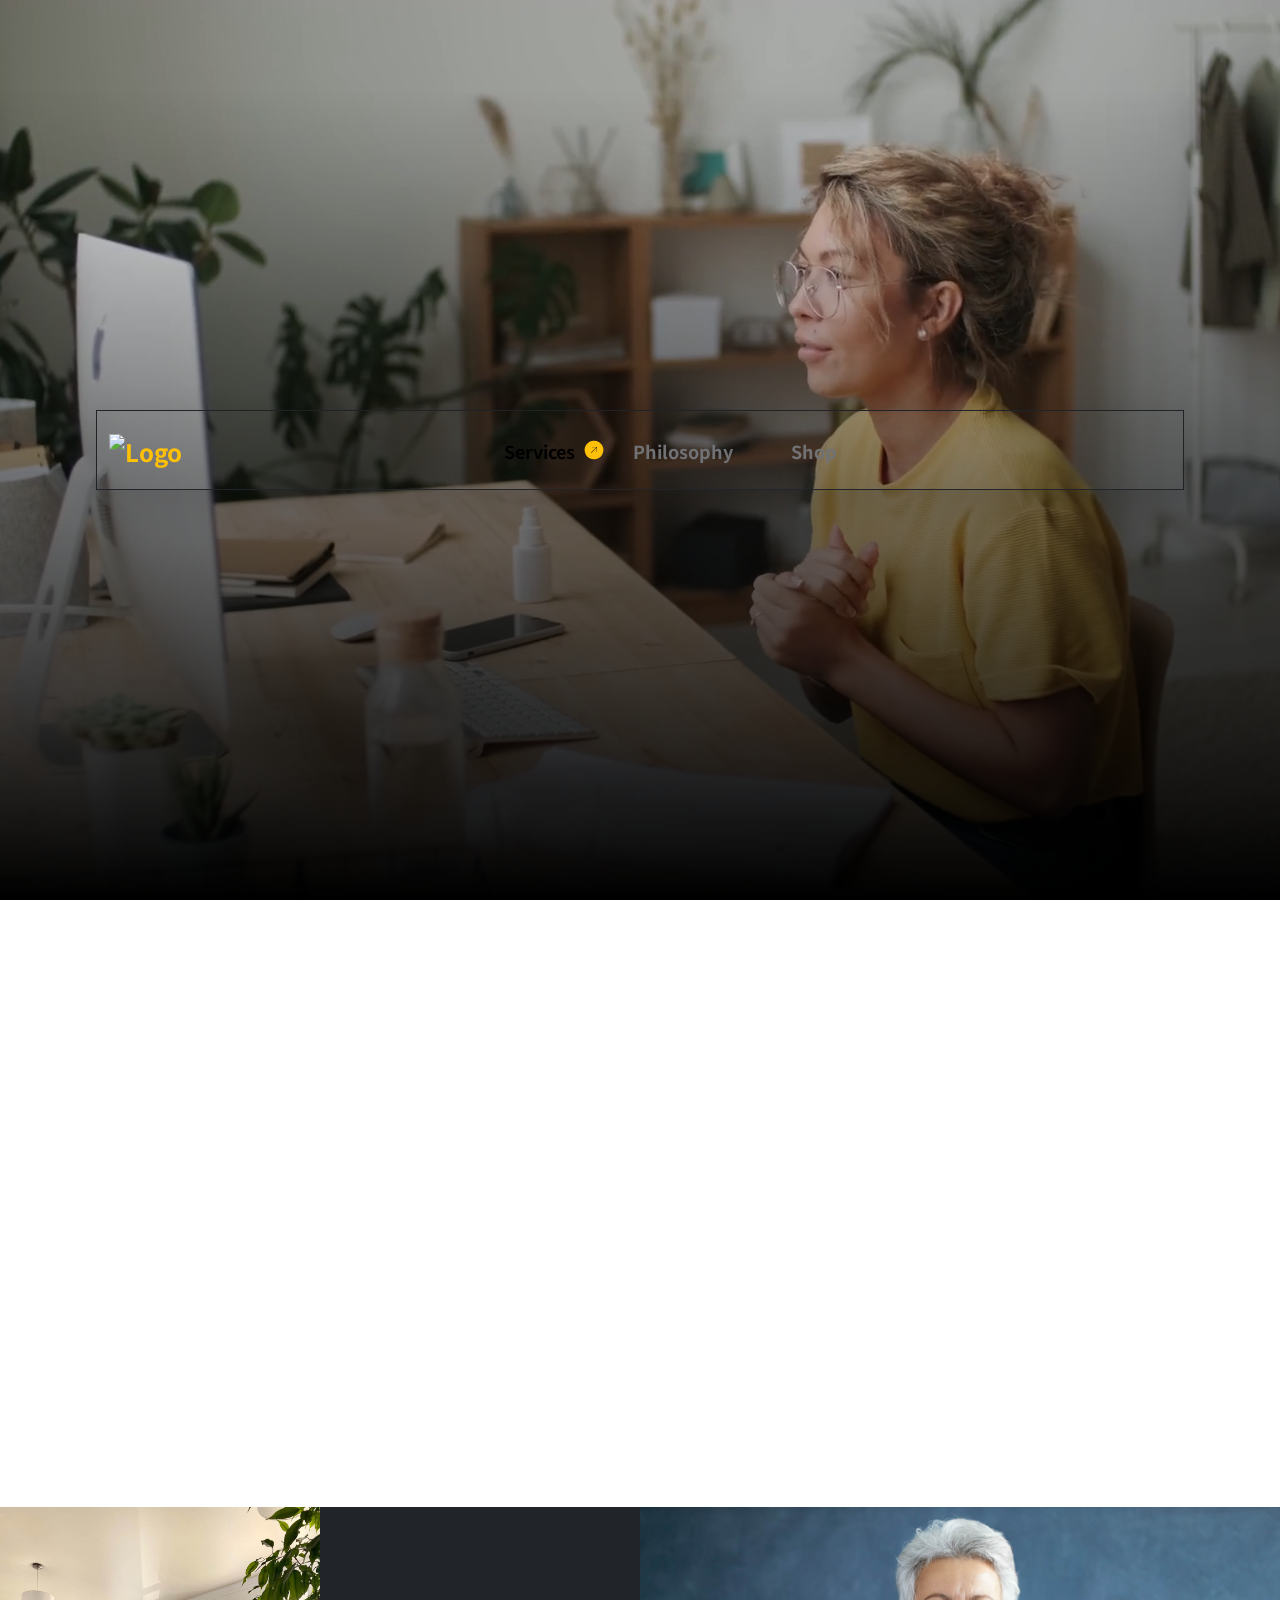
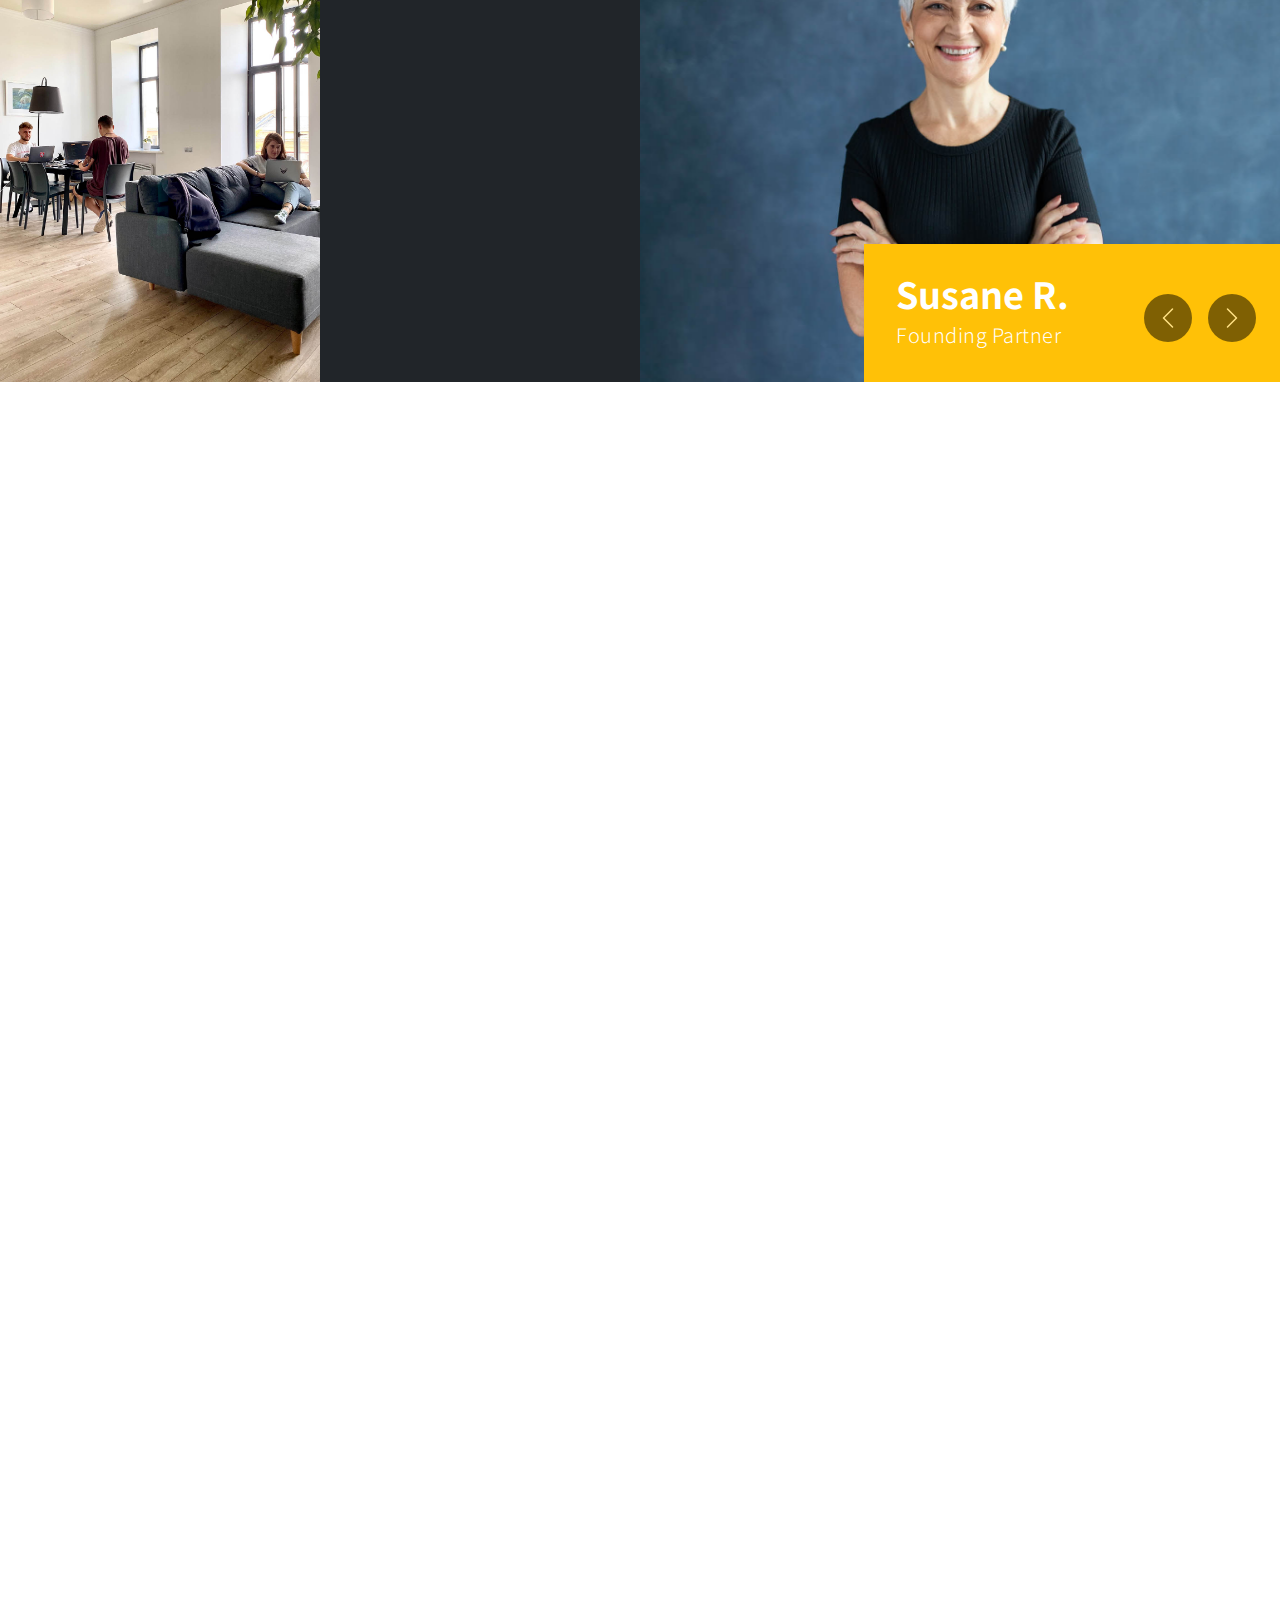
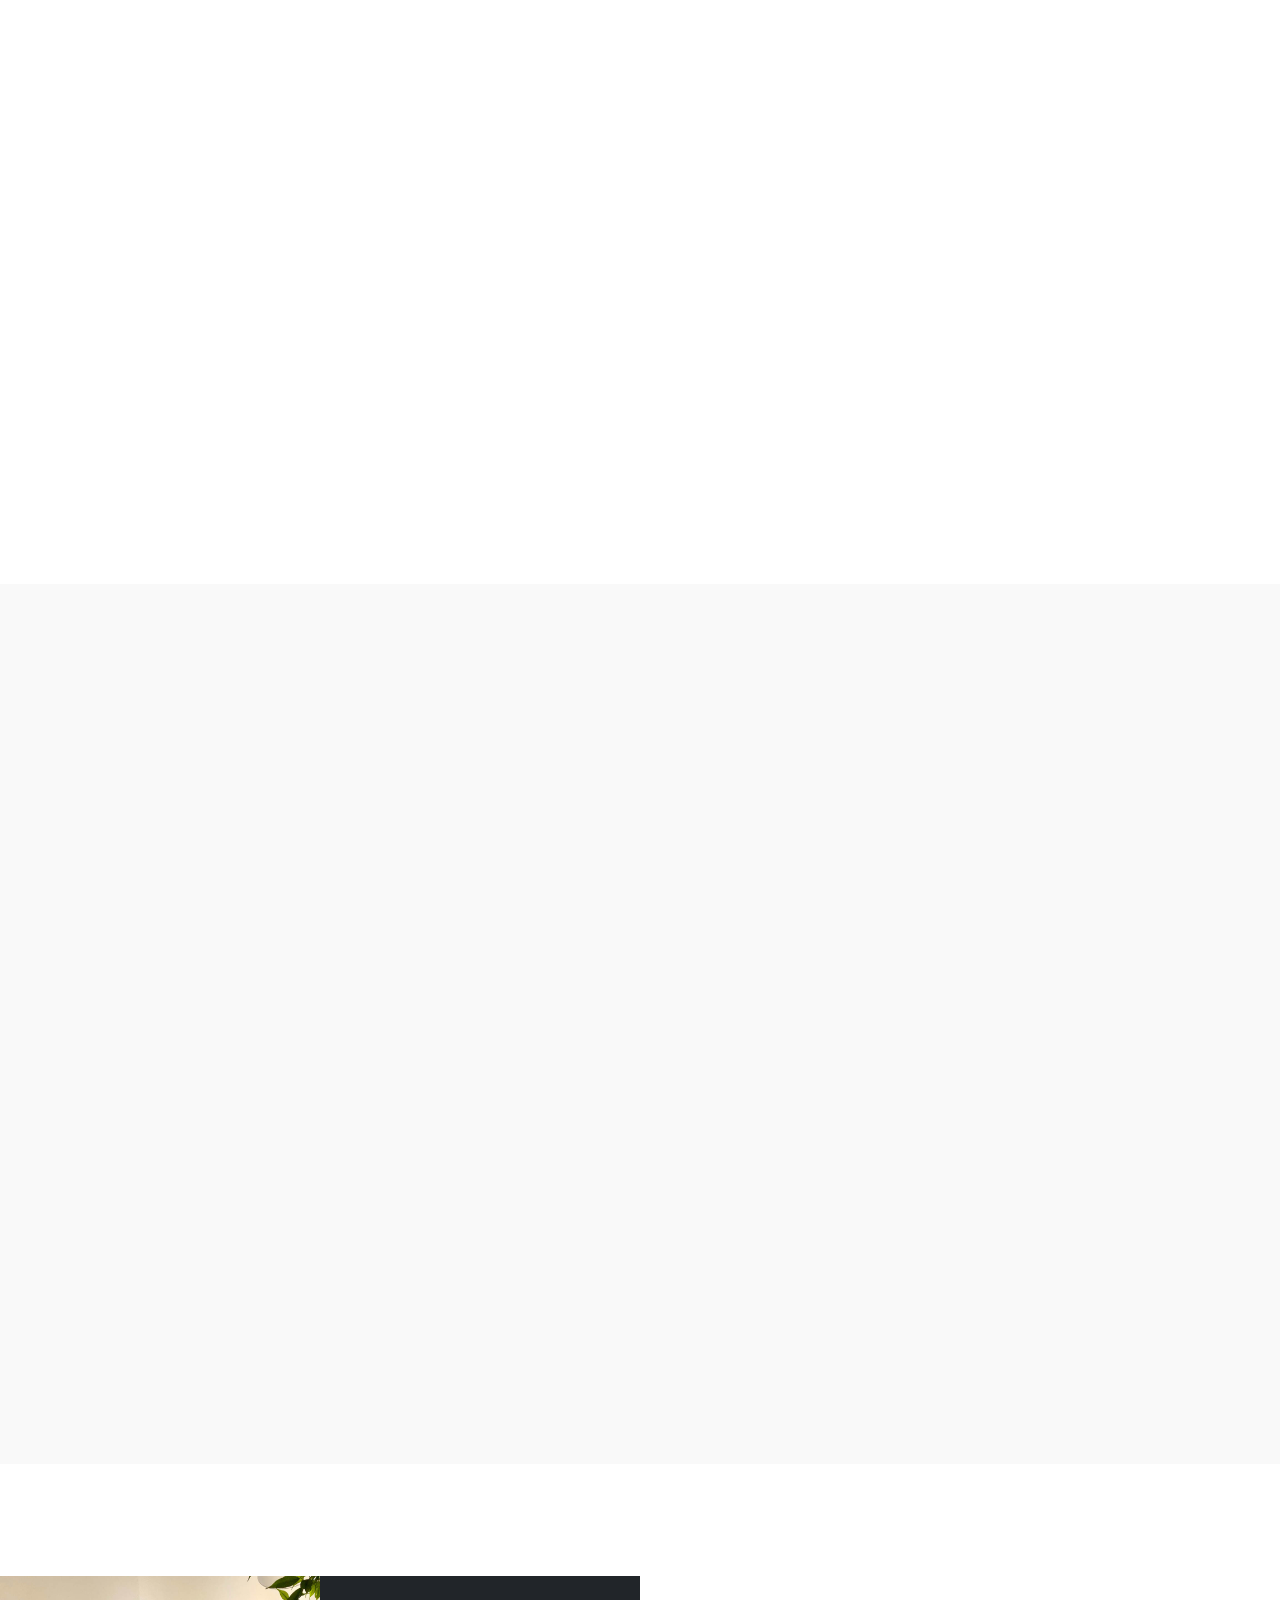
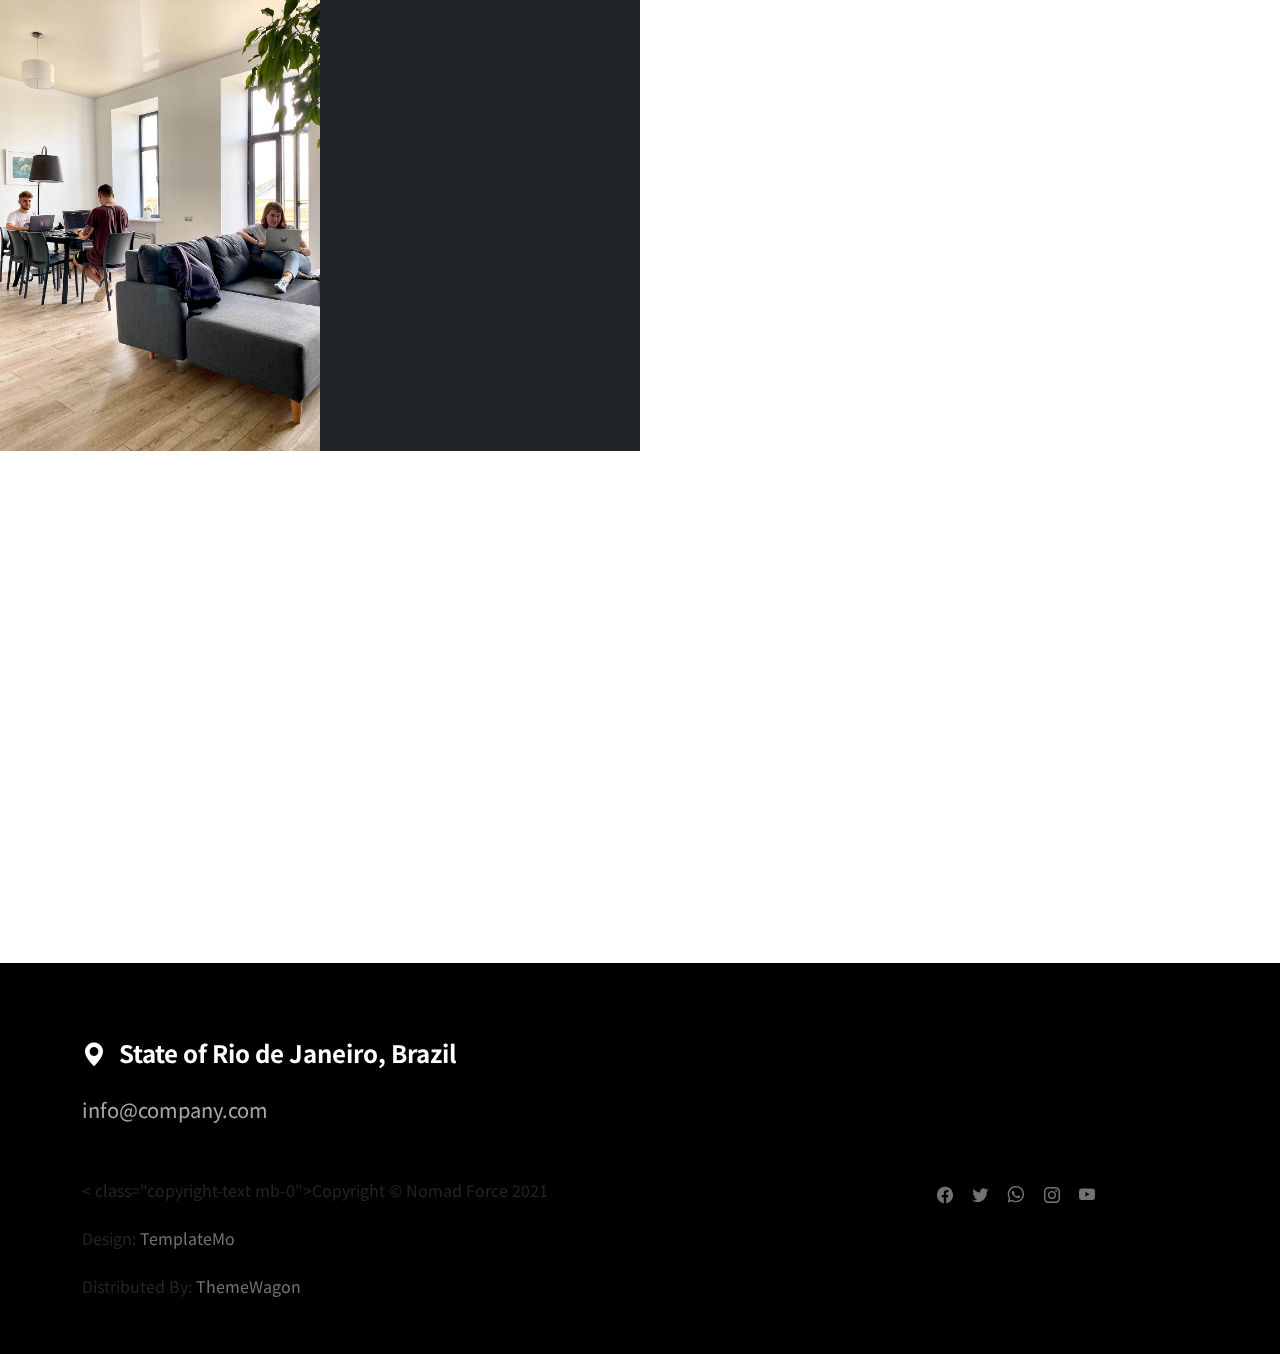
==== stc/index.html @ 42042c76 "." ====
<!doctype html>
<html lang="en">
    <head>
        <meta charset="utf-8">
        <meta name="viewport" content="width=device-width, initial-scale=1">

        <meta name="description" content="">
        <meta name="author" content="">

        <title>Small Trade Company</title>

        <!-- CSS FILES -->

        <link rel="preconnect" href="https://fonts.googleapis.com">

        <link rel="preconnect" href="https://fonts.gstatic.com" crossorigin>
        
        <link href="https://fonts.googleapis.com/css2?family=Noto+Sans+JP:wght@100;300;400;700;900&display=swap" rel="stylesheet">

        <link href="css/bootstrap.min.css" rel="stylesheet">
        <link href="css/bootstrap-icons.css" rel="stylesheet">

        <link rel="stylesheet" href="css/magnific-popup.css">

        <link href="css/aos.css" rel="stylesheet">

        <link href="css/templatemo-nomad-force.css" rel="stylesheet">

        <style>
            h1 {
                font-weight: lighter;
            }

           
        </style>
<!--

TemplateMo 567 Nomad Force

https://templatemo.com/tm-567-nomad-force

-->
    </head>
    
    <body>
    
        <main>

            <section class="hero" id="hero">
                
                    
                <div class="heroText" style="border:1px solid">
                    <nav class="navbar navbar-expand-lg shadow-lg">
                       <div class="container">
                            <a class="navbar-brand" href="index.html">
                                <img src="https://smalltradecompany.com/cdn/shop/t/4/assets/logo_3-01.svg?v=170160225741000509291445226072" alt="Logo" style="width:100px; height:100px" />
                            </a>
        
                            <button class="navbar-toggler" type="button" data-bs-toggle="collapse" data-bs-target="#navbarNav" aria-controls="navbarNav" aria-expanded="false" aria-label="Toggle navigation">
                                <span class="navbar-toggler-icon"></span>
                            </button>
        
                            <div class="collapse navbar-collapse" id="navbarNav">
                                <ul class="navbar-nav mx-auto">
                                    <li class="nav-item">
                                        <a class="nav-link" href="#hero">Services</a>
                                    </li>
        
                                    <li class="nav-item">
                                        <a class="nav-link" href="#about">Philosophy</a>
                                    </li>
        
                                    <li class="nav-item">
                                        <a class="nav-link" href="#portfolio">Shop</a>
                                    </li>
                                </ul>
                            </div>
                        </div>
                    </nav>

                    <!--<p class="text-secondary-white-color" data-aos="fade-up" data-aos-delay="1000">
                        create a great video for your <strong class="custom-underline">website</strong>
                    </p>-->
                </div>

                <div class="videoWrapper">
                    <video autoplay="" loop="" muted="" class="custom-video" poster="videos/792bd98f3e617786c850493560e11c45.jpg">
                        <source src="videos/814dc43e870597176cad645798825c03.mp4" type="video/mp4">

                        Your browser does not support the video tag.
                    </video>
                </div>

                <div class="overlay"></div>
            </section>

            

            <section class="section-padding pb-0" id="about">
                <div class="container mb-5 pb-lg-5">
                    <div class="row">
                        <div class="col-12">
                            <h2 class="mb-3" data-aos="fade-up">Let us create...</h2>
                        </div>

                        <div class="col-lg-6 col-12 mt-3 mb-lg-5">
                            <p class="me-4" data-aos="fade-up" data-aos-delay="300">You may contribute <a rel="nofollow" href="http://paypal.me/templatemo" target="_blank">a small amount</a> via PayPal if <a rel="nofollow" href="https://templatemo.com/tm-567-nomad-force" target="_parent">Nomad Force Template</a> is useful for you. This will absolutely help us to keep creating better CSS templates for you. <br><br>We provide you 100% free templates on TemplateMo website. Images are provided by FreePik and Unsplash websites.</p>
                        </div>

                        <div class="col-lg-6 col-12 mt-lg-3 mb-lg-5">
                            <p data-aos="fade-up" data-aos-delay="500">This Bootstrap 5 layout is free to use for your business. You are allowed to edit it in any way you like. However, please do not redistribute this template ZIP file for a template download purpose on any other website such as Free CSS collections.</p>
                        </div>

                    </div>
                </div>

                <div class="container-fluid">
                    <div class="row">
                        <div class="col-lg-3 col-12 p-0">      
                            <img src="images/elena-rabkina-eVVzwsNhNf4-unsplash.jpg" class="img-fluid about-image" alt="">
                        </div>

                        <div class="col-lg-3 col-12 bg-dark">  
                            <div class="d-flex flex-column flex-wrap justify-content-center h-100 py-5 px-4 pt-lg-4 pb-lg-0">
                                <h3 class="text-white mb-3" data-aos="fade-up">We’re - idealists and strategic thinkers.</h3>

                                <p class="text-secondary-white-color" data-aos="fade-up">Over six years in the video business</p>

                                <div class="mt-3 custom-links">
                                    
                                    <a href="#news" class="text-white custom-link" data-aos="zoom-in" data-aos-delay="100">Read News & Events</a>

                                    <a href="#contact" class="text-white custom-link" data-aos="zoom-in" data-aos-delay="300">Work with Us</a>
                                </div>

                            </div>
                        </div>

                        <div class="col-lg-6 col-12 p-0">  
                            <section id="myCarousel" class="carousel slide carousel-fade" data-bs-ride="carousel">
                                <div class="carousel-inner">
                                    <div class="carousel-item active">
                                        <img src="images/people/studio-shot-beautiful-happy-retired-caucasian-female-with-pixie-hairdo-crossing-arms-her-chest-having-confident-look-smiling-broadly.jpg" class="img-fluid team-image" alt="">

                                        <div class="team-thumb bg-warning">
                                            <h3 class="text-white mb-0">Susane R.</h3>

                                            <p class="text-secondary-white-color mb-0">Founding Partner</p>
                                        </div>
                                    </div>

                                    <div class="carousel-item">
                                        <img src="images/people/project-leder-with-disabilities-looking-front-sitting-immobilized-wheelchair-business-office-room.jpg" class="img-fluid team-image" alt="">

                                        <div class="team-thumb bg-primary">
                                            <h3 class="text-white mb-0">Morgan S.</h3>

                                            <p class="text-secondary-white-color mb-0">CEO & Investor</p>
                                        </div>
                                    </div>

                                    <div class="carousel-item">
                                        <img src="images/people/asia-business-woman-feeling-happy-smiling-looking-camera-while-relax-home-office.jpg" class="img-fluid team-image" alt="">

                                        <div class="team-thumb bg-success">
                                            <h3 class="text-white mb-0">Naomi W.</h3>

                                            <p class="text-secondary-white-color mb-0">Art Director</p>
                                        </div>
                                    </div>

                                    <div class="carousel-item">
                                        <img src="images/people/happy-african-american-professional-manager-smiling-looking-camera-headshot-portrait.jpg" class="img-fluid team-image" alt="">

                                        <div class="team-thumb bg-info">
                                            <h3 class="text-white mb-0">Robinson H.</h3>

                                            <p class="text-secondary-white-color mb-0">Sales & Marketing</p>
                                        </div>
                                    </div>

                                    <div class="carousel-item">
                                        <img src="images/people/working-business-lady.jpg" class="img-fluid team-image" alt="">

                                        <div class="team-thumb bg-danger">
                                            <h3 class="text-white mb-0">Jane M.</h3>

                                            <p class="text-secondary-white-color mb-0">Project Management</p>
                                        </div>
                                    </div>
                                </div>

                                <button class="carousel-control-prev" type="button" data-bs-target="#myCarousel" data-bs-slide="prev">
                                      <span class="carousel-control-prev-icon" aria-hidden="true"></span>

                                      <span class="visually-hidden">Previous</span>
                                </button>

                                <button class="carousel-control-next" type="button" data-bs-target="#myCarousel" data-bs-slide="next">
                                      <span class="carousel-control-next-icon" aria-hidden="true"></span>

                                      <span class="visually-hidden">Next</span>
                                </button>
                            </section>

                        </div>
                    </div>
                </div>
            </section>

            <section class="section-padding" id="portfolio">
                <div class="container">
                    <div class="row">

                        <div class="col-12">
                            <h2 class="mb-5 text-center" data-aos="fade-up">Portfolio</h2>
                        </div>

                        <div class="col-lg-6 col-12">
                            <div class="portfolio-thumb mb-5" data-aos="fade-up">
                                <a href="images/portfolio/visuals-Y4qzW3AsvqI-unsplash.jpeg" class="image-popup">
                                    <img src="images/portfolio/visuals-Y4qzW3AsvqI-unsplash.jpeg" class="img-fluid portfolio-image" alt="">
                                </a>

                                <div class="portfolio-info">                     
                                    <h4 class="portfolio-title mb-0">Effortless</h4>

                                    <p class="text-danger">Branding</p>
                                </div>
                            </div> 

                            <div class="portfolio-thumb" data-aos="fade-up">
                                <a href="images/portfolio/severin-candrian-nn3uIZqmUtE-unsplash.jpeg" class="image-popup">
                                    <img src="images/portfolio/severin-candrian-nn3uIZqmUtE-unsplash.jpeg" class="img-fluid portfolio-image" alt="">
                                </a>

                                <div class="portfolio-info">                     
                                    <h4 class="portfolio-title mb-0">Health technology</h4>

                                    <p class="text-success">Art Direction</p>
                                </div>
                            </div> 
                        </div>

                        <div class="col-lg-6 col-12">
                            <div class="portfolio-thumb mt-5 mt-lg-0 mb-5" data-aos="fade-up">
                                <a href="images/portfolio/tyler-nix-Y1drF0Y3Oe0-unsplash.jpeg" class="image-popup">
                                    <img src="images/portfolio/tyler-nix-Y1drF0Y3Oe0-unsplash.jpeg" class="img-fluid portfolio-image" alt="">
                                </a>

                                <div class="portfolio-info">                     
                                    <h4 class="portfolio-title mb-0">Maki</h4>

                                    <p class="text-warning">Website</p>
                                </div>
                            </div> 

                            <div class="portfolio-thumb" data-aos="fade-up">
                                <a href="images/portfolio/thought-catalog-gv-T-OjLe4c-unsplash.jpeg" class="image-popup">
                                    <img src="images/portfolio/thought-catalog-gv-T-OjLe4c-unsplash.jpeg" class="img-fluid portfolio-image" alt="">
                                </a>

                                <div class="portfolio-info">                     
                                    <h4 class="portfolio-title mb-0">The gig economy</h4>

                                    <p class="text-info">Graphic</p>
                                </div>
                            </div> 
                        </div>

                    </div>
                </div>
            </section>

            <section class="news section-padding" id="news">
                <div class="container">
                    <div class="row">

                        <div class="col-12">
                            <h2 class="mb-5 text-center" data-aos="fade-up">News & Events</h2>
                        </div>

                        <div class="col-lg-6 col-12 mb-5 mb-lg-0">
                            <div class="news-thumb" data-aos="fade-up">
                                <a href="news-detail.html" class="news-image-hover news-image-hover-warning">
                                    <img src="images/news/caroline-lm-uqveD8dYPUM-unsplash.jpg" class="img-fluid large-news-image news-image" alt="">
                                </a>

                                <div class="news-category bg-warning text-white">News</div>
                                
                                <div class="news-text-info">
                                    <h5 class="news-title">
                                        <a href="news-detail.html" class="news-title-link">The rise of the gig economy spells the end for these workers the old system</a>
                                    </h5>

                                    <span class="text-muted">22 hours ago</span>
                                </div>
                            </div> 
                        </div>

                        <div class="col-lg-6 col-12">
                            <div class="news-thumb news-two-column d-flex flex-column flex-lg-row" data-aos="fade-up">
                                <div class="news-top w-100">
                                    
                                    <a href="news-detail.html" class="news-image-hover news-image-hover-primary">
                                        <img src="images/news/jean-philippe-delberghe-MmanXAs1sKw-unsplash.jpeg" class="img-fluid news-image" alt="">
                                    </a>

                                    <div class="news-category bg-primary text-white">Events</div>
                                </div>
                                
                                <div class="news-bottom w-100">
                                    <div class="news-text-info">
                                        <h5 class="news-title">
                                            <a href="news-detail.html" class="news-title-link">Job Opportunities: Digital, Marketing</a>
                                        </h5>

                                        <div class="d-flex flex-wrap">
                                            <span class="text-muted me-2">
                                                <i class="bi-geo-alt-fill me-1 mb-2 mb-lg-0"></i>
                                                Alaska,
                                            </span>

                                            <span class="text-muted">August 6, 2021</span>
                                        </div>
                                    </div>
                                </div>
                            </div> 

                            <div class="news-thumb news-two-column d-flex flex-column flex-lg-row" data-aos="fade-up">
                                <div class="news-top w-100" data-aos="fade-up">
                                    
                                    <a href="news-detail.html" class="news-image-hover news-image-hover-success">
                                        <img src="images/news/maria-stewart-p4tj0g-_aMM-unsplash.jpeg" class="img-fluid news-image" alt="">
                                    </a>

                                    <div class="news-category bg-success text-white">News</div>
                                </div>
                                
                                <div class="news-bottom w-100">
                                    <div class="news-text-info">
                                        <h5 class="news-title">
                                            <a href="news-detail.html" class="news-title-link">What happened to new viral video?</a>
                                        </h5>

                                        <span class="text-muted">6 days ago</span>
                                    </div>
                                </div>
                            </div> 
                        </div>

                    </div>
                </div>
            </section>

            <section class=" contact section-padding" id="contact">
                <div class="container-fluid">
                    <div class="row">
                        <div class="col-lg-3 col-12 p-0">      
                            <img src="images/elena-rabkina-eVVzwsNhNf4-unsplash.jpg" class="img-fluid about-image" alt="">
                        </div>

                        <div class="col-lg-3 col-12 bg-dark">  
                            <div class="d-flex flex-column flex-wrap justify-content-center h-100 py-5 px-4 pt-lg-4 pb-lg-0">
                                <h3 class="text-white mb-3" data-aos="fade-up">We’re - idealists and strategic thinkers.</h3>

                                <p class="text-secondary-white-color" data-aos="fade-up">Over six years in the video business</p>

                                <div class="mt-3 custom-links">
                                    
                                    <a href="#news" class="text-white custom-link" data-aos="zoom-in" data-aos-delay="100">Read News & Events</a>

                                    <a href="#contact" class="text-white custom-link" data-aos="zoom-in" data-aos-delay="300">Work with Us</a>
                                </div>

                            </div>
                        </div>
                <!--<div class="container">
                    <div class="row">
                        
                        <div class="col-lg-7 col-12 mx-auto">

                            <h2 class="mb-4 text-center" data-aos="fade-up">Dont' be shy, write to us</h2>

                            <form action="#" method="post" class="contact-form" role="form" data-aos="fade-up">

                                <div class="row">
                                    
                                    <div class="col-lg-6 col-6">
                                        <label for="name" class="form-label">Name <sup class="text-danger">*</sup></label>

                                        <input type="text" name="name" id="name" class="form-control" placeholder="Full name" required>
                                    </div>

                                    <div class="col-lg-6 col-6">
                                        <label for="email" class="form-label">Email <sup class="text-danger">*</sup></label>

                                        <input type="email" name="email" id="email" pattern="[^ @]*@[^ @]*" class="form-control" placeholder="Email address" required>
                                    </div>

                                    <div class="col-12 my-4">
                                        <label for="message" class="form-label">How can we help?</label>

                                        <textarea name="message" rows="6" class="form-control" id="message" placeholder="Tell us about the project" required></textarea>
                                        
                                    </div>

                                    <div class="col-12">
                                        <label for="services" class="form-label">Services<sup class="text-danger">*</sup></label>
                                    </div>

                                    <div class="col-lg-4 col-12">
                                        <div class="form-check">
                                            <input type="checkbox" id="checkbox1" name="checkbox1" class="form-check-input">

                                            <label class="form-check-label" for="checkbox1">Branding</label>
                                          </div>
                                    </div>

                                    <div class="col-lg-4 col-12 my-2 my-lg-0">
                                        <div class="form-check">
                                            <input type="checkbox" id="checkbox2" name="checkbox2" class="form-check-input">

                                            <label class="form-check-label" for="checkbox2">Digital Experiences</label>
                                          </div>
                                    </div>

                                    <div class="col-lg-4 col-12">
                                        <div class="form-check">
                                            <input type="checkbox" id="checkbox3" name="checkbox3" class="form-check-input">

                                            <label class="form-check-label" for="checkbox3">Web Development</label>
                                          </div>
                                    </div>
                                </div>

                                <div class="col-lg-5 col-12 mx-auto mt-5">
                                    <button type="submit" class="form-control">Send Message</button>
                                </div>
                            </form>
                        </div>

                    </div>
                </div>-->
            </section>

            <section class="google-map">
                <iframe src="https://maps.google.com/maps?q=Av.+L%C3%BAcio+Costa,+Rio+de+Janeiro+-+RJ,+Brazil&t=&z=13&ie=UTF8&iwloc=&output=embed" class="map-iframe" width="100%" height="400" style="border:0;" allowfullscreen="" loading="lazy"></iframe>
            </section>

        </main>

        <footer class="site-footer">
            <div class="container">
                <div class="row">

                    <div class="col-12">
                        <h5 class="text-white">
                            <i class="bi-geo-alt-fill me-2"></i>
                            State of Rio de Janeiro, Brazil
                        </h5>

                        <a href="mailto:info@company.com" class="custom-link mt-3 mb-5">
                            info@company.com
                        </a>
                    </div>

                    <div class="col-6">
                        < class="copyright-text mb-0">Copyright © Nomad Force 2021 
                        
                        <br><br>Design: <a href="https://templatemo.com/page/1" target="_parent">TemplateMo</a><br><br>
                    
                        Distributed By: <a href="https://themewagon.com/" target="_blank">ThemeWagon</a>
                    </p>
                    
                    </div>

                    <div class="col-lg-3 col-5 ms-auto">
                        <ul class="social-icon">
                            <li><a href="#" class="social-icon-link bi-facebook"></a></li>

                            <li><a href="#" class="social-icon-link bi-twitter"></a></li>

                            <li><a href="#" class="social-icon-link bi-whatsapp"></a></li>

                            <li><a href="#" class="social-icon-link bi-instagram"></a></li>

                            <li><a href="#" class="social-icon-link bi-youtube"></a></li>
                        </ul>
                    </div>

                </div>
            </section>
        </footer>

        <!-- JAVASCRIPT FILES -->
        <script src="js/jquery.min.js"></script>
        <script src="js/bootstrap.bundle.min.js"></script>
        <script src="js/jquery.sticky.js"></script>
        <script src="js/aos.js"></script>
        <script src="js/jquery.magnific-popup.min.js"></script>
        <script src="js/magnific-popup-options.js"></script>
        <script src="js/scrollspy.min.js"></script>
        <script src="js/custom.js"></script>

    </body>
</html>
---- stc/css/templatemo-nomad-force.css ----
/*

TemplateMo 567 Nomad Force

https://templatemo.com/tm-567-nomad-force

*/

/*---------------------------------------
  CUSTOM PROPERTIES ( VARIABLES )             
-----------------------------------------*/
:root {
  --white-color:                  #FFFFFF;
  --primary-color:                #ffc107;
  --section-bg-color:             #f9f9f9;
  --dark-color:                   #000000;
  --grey-color:                   #fcfeff;
  --text-secondary-white-color:   rgba(255, 255, 255, 0.98);
  --title-color:                  #565758;
  --p-color:                      #717275;

  --body-font-family:           'Noto Sans JP', sans-serif;

  --h1-font-size:               72px;
  --h2-font-size:               42px;
  --h3-font-size:               36px;
  --h4-font-size:               32px;
  --h5-font-size:               24px;
  --h6-font-size:               22px;
  --p-font-size:                20px;
  --copyright-text-font-size:   14px;
  --custom-link-font-size:      12px;

  --font-weight-light:          300;
  --font-weight-normal:         400;
  --font-weight-bold:           700;
  --font-weight-black:          900;
}

body,
html {
  height: 100%;
}

body {
    background: var(--white-color);
    font-family: var(--body-font-family);    
    /*position: relative;(/)*/
}

/*---------------------------------------
  TYPOGRAPHY               
-----------------------------------------*/

h2,
h3,
h4,
h5,
h6 {
  color: var(--dark-color);
  line-height: inherit;
}

h1,
h2,
h3,
h4,
h5,
h6 {
  font-weight: var(--font-weight-bold);
}

h1,
h2 {
  font-weight: var(--font-weight-black);
}

h1 {
  font-size: var(--h1-font-size);
  line-height: normal;
}

h2 {
  font-size: var(--h2-font-size);
}

h3 {
  font-size: var(--h3-font-size);
}

h4 {
  font-size: var(--h4-font-size);
}

h5 {
  font-size: var(--h5-font-size);
}

h6 {
  font-size: var(--h6-font-size);
}

p {
  color: var(--p-color);
  font-size: var(--p-font-size);
  font-weight: var(--font-weight-light);
  letter-spacing: 0.5px;
}

.text-secondary-white-color {
  color: var(--text-secondary-white-color);
}

a, 
button {
  touch-action: manipulation;
  transition: all 0.3s;
}

a {
  color: var(--p-color);
  text-decoration: none;
}

a:hover {
  color: var(--primary-color);
}

::selection {
  background: var(--dark-color);
  color: var(--white-color);
}

.custom-underline {
  border-bottom: 2px solid var(--white-color);
  color: var(--white-color);
  padding-bottom: 4px;
}

.videoWrapper {
  position: relative;
  padding-bottom: 56.25%; /* 16:9 */
  height: 0;
  z-index: -100;
}

.custom-video {
  position: absolute;
  top: 0;
  left: 0;
  width: 100%;
  height: 100%;
}

.overlay {
  background: linear-gradient(to top, #000, transparent 90%);
  position: absolute;
  top: 0;
  right: 0;
  bottom: 0;
  left: 0;
}

/*---------------------------------------
  CUSTOM LINK               
-----------------------------------------*/
.custom-links {
  max-width: 230px;
}

.custom-link {
  position: relative;
  overflow: hidden;
  z-index: 1;
  display: inline-block;
  transition: all .3s cubic-bezier(.645,.045,.355,1);
}

.custom-link::after {
  content: "";
  width: 0;
  height: 2px;
  bottom: 0;
  position: absolute;
  left: auto;
  right: 0;
  z-index: -1;
  transition: width .6s cubic-bezier(.25,.8,.25,1) 0s;
  background: currentColor;
}

.custom-link:hover::after {
  width: 100%;
  left: 0;
  right: auto;
}

.custom-link:hover,
.custom-link:hover::after {
  color: var(--white-color);
}

b,
strong {
  font-weight: var(--font-weight-bold);
}

/*---------------------------------------
  NAVIGATION               
-----------------------------------------*/

.navbar {
  z-index: 9;
  right: 0;
  left: 0;
  padding-top: 15px;
  padding-bottom: 15px;
}

.navbar-brand {
  color: var(--primary-color);
  font-size: 24px;
  font-weight: var(--font-weight-bold);
}

.navbar-expand-lg .navbar-nav .nav-link {
  padding-right: 15px;
  padding-left: 15px;
}

.navbar-nav .nav-link::after {
  content: "\f140";
  font-family: bootstrap-icons;
  display: inline-block;
  margin-left: 10px;
  color: var(--primary-color);
  opacity: 0;
  -webkit-transition: opacity 0.3s, -webkit-transform 0.3s;
  -moz-transition: opacity 0.3s, -moz-transform 0.3s;
  transition: opacity 0.3s, transform 0.3s;
  -webkit-transform: translateY(10px);
  -moz-transform: translateY(10px);
  transform: translateY(10px);
}

.navbar-nav .nav-link:hover::after {
  opacity: 1;
  -webkit-transform: translateY(0px);
  -moz-transform: translateY(0px);
  transform: translateY(0px);
}

.navbar-nav .nav-link {
  color: var(--p-color);
  font-size: 18px;
  font-weight: var(--font-weight-bold);
  position: relative;
}

.navbar-nav .nav-link:hover::after,
.navbar-nav .nav-item.active .nav-link::after {
  color: var(--primary-color);
  opacity: 1;
  -webkit-transform: translateY(0px);
  -moz-transform: translateY(0px);
  transform: translateY(0px);
}

.navbar-nav .nav-item.active .nav-link,
.nav-link:focus, 
.nav-link:hover {
  color: var(--dark-color);
}

.nav-link:focus {
  color: var(--p-color);
}

.navbar-toggler {
  border: 0;
  padding: 0;
  cursor: pointer;
  margin: 0;
  width: 30px;
  height: 35px;
  outline: none;
}

.navbar-toggler:focus {
  outline: none;
  box-shadow: none;
}

.navbar-toggler[aria-expanded="true"] .navbar-toggler-icon {
  background: transparent;
}

.navbar-toggler[aria-expanded="true"] .navbar-toggler-icon:before,
.navbar-toggler[aria-expanded="true"] .navbar-toggler-icon:after {
  transition: top 300ms 50ms ease, -webkit-transform 300ms 350ms ease;
  transition: top 300ms 50ms ease, transform 300ms 350ms ease;
  transition: top 300ms 50ms ease, transform 300ms 350ms ease, -webkit-transform 300ms 350ms ease;
  top: 0;
}

.navbar-toggler[aria-expanded="true"] .navbar-toggler-icon:before {
  transform: rotate(45deg);
}

.navbar-toggler[aria-expanded="true"] .navbar-toggler-icon:after {
  transform: rotate(-45deg);
}

.navbar-toggler .navbar-toggler-icon {
  background: var(--dark-color);
  transition: background 10ms 300ms ease;
  display: block;
  width: 30px;
  height: 2px;
  position: relative;
}

.navbar-toggler .navbar-toggler-icon:before,
.navbar-toggler .navbar-toggler-icon:after {
  transition: top 300ms 350ms ease, -webkit-transform 300ms 50ms ease;
  transition: top 300ms 350ms ease, transform 300ms 50ms ease;
  transition: top 300ms 350ms ease, transform 300ms 50ms ease, -webkit-transform 300ms 50ms ease;
  position: absolute;
  right: 0;
  left: 0;
  background: var(--dark-color);
  width: 30px;
  height: 2px;
  content: '';
}

.navbar-toggler .navbar-toggler-icon:before {
  top: -8px;
}

.navbar-toggler .navbar-toggler-icon:after {
  top: 8px;
}

/*---------------------------------------
  HERO              
-----------------------------------------*/
.hero {
  position: relative;
  overflow: hidden;
}

@media screen and (min-width: 992px) {
  .hero {
    height: 100vh;
  }

  .custom-video,
  .news-detail-image {
    object-fit: cover;
    width: 100vw;
    height: 100vh;
  }

  .sticky-wrapper {
    /*position: relative;
    bottom: 76px;*/
  }
}

.heroText {
  position: absolute;
  z-index: 9;
  top: 50%;
  left: 50%;
  transform: translate(-50%, -50%);
  width: 85%;
  text-align: center;
}

/*---------------------------------------
  ABOUT & TEAM MEMBERS               
-----------------------------------------*/
.about-image,
.team-image {
  width: 100%;
  height: 100%;
  max-height: 635px;
  min-height: 475px;
  object-fit: cover;
}

.team-thumb {
  background: var(--white-color);
  position: absolute;
  bottom: 0;
  right: 0;
  width: 65%;
  padding: 22px 32px 32px 32px;
}

.carousel-control-next, 
.carousel-control-prev {
  top: auto;
  bottom: 2.5rem;
}

.carousel-control-prev {
  right: 4rem;
  left: auto;
}

.carousel-control-next-icon, 
.carousel-control-prev-icon {
  background-color: var(--dark-color);
  background-size: 50% 50%;
  border-radius: 100px;
  width: 3rem;
  height: 3rem;
}

/*---------------------------------------
  PORTFOLIO               
-----------------------------------------*/
.portfolio-thumb {
  position: relative;
  overflow: hidden;
}

.portfolio-info {
  margin: 20px;
}

/*---------------------------------------
  NEWS & EVENTS               
-----------------------------------------*/

.news,
.related-news {
  background: var(--section-bg-color);
}

.news-thumb {
  position: relative;
}

.news-category {
  background: var(--white-color);
  position: absolute;
  z-index: 9;
  top: 0;
  left: 0;
  padding: 4px 12px;
  display: inline-block;
}

.news-text-info {
  margin: 0 20px;
}

.news-title {
  margin-top: 15px;
  margin-bottom: 15px;
}

.news-title-link {
  color: var(--title-color);
  display: inline-block;
}

.news-title-link:hover {
  color: var(--dark-color);
}

.portfolio-image,
.news-image {
  display: block;
  transition: transform 0.6s ease-out;
}

.news-image-hover {
  display: inline-block;
  position: relative;
  overflow: hidden;
  z-index: 1;
  transition: all .3s cubic-bezier(.645,.045,.355,1);
  padding-bottom: 4px;
  height: 100%;
}

.news-image-hover::after {
  content: "";
  width: 0;
  height: 4px;
  bottom: 0;
  position: absolute;
  left: auto;
  right: 0;
  z-index: -1;
  transition: width .6s cubic-bezier(.25,.8,.25,1) 0s;
  background: #198754;
}

.news-image-hover-warning::after {
  background: #ffc107;
}

.news-image-hover-primary::after {
  background: #0d6efd;
}

.news-image-hover-success::after {
  background: #198754;
}

.news-image-hover:hover::after {
  width: 100%;
  left: 0;
  right: auto;
  z-index: 9;
}

.image-popup:hover .portfolio-image,
.news-image-hover:hover .news-image {
  transform: scale(1.02);
}

.news-two-column {
  min-height: 199px;
  margin-bottom: 16px;
}

.news-two-column .news-image {
  width: 100%;
  height: 100%;
  object-fit: cover;
}

.social-share-link,
.social-share-link + span {
  color: rgba(255, 255, 255, 0.65);
}

/*---------------------------------------
  SECTION               
-----------------------------------------*/
.section-padding {
  padding-top: 7rem;
  padding-bottom: 7rem;
}

/*---------------------------------------
  CONTACT              
-----------------------------------------*/
.contact-info {
  padding: 40px;
}

.contact-form .form-control {
  border-radius: 0;
  font-weight: var(--font-weight-normal);
  padding-top: 12px;
  padding-bottom: 12px;
}

.contact-form button[type='submit'] {
  background: var(--dark-color);
  border: none;
  border-radius: 100px;
  color: var(--white-color);
  font-weight: var(--font-weight-bold);
  text-transform: uppercase;
  padding: 16px;
  transition: all 0.6s ease-out;
}

.contact-form button[type='submit']:hover {
  background: var(--primary-color);
}

.form-label {
  color: var(--p-color);
  font-weight: var(--font-weight-bold);
}

.map-iframe {
  display: block;
  filter: grayscale(100);
}

/*---------------------------------------
  SITE FOOTER               
-----------------------------------------*/
.site-footer {
  background: var(--dark-color);
  padding-top: 4.5rem;
  padding-bottom: 2.5rem;
}

.site-footer .custom-link {
  color: rgba(255, 255, 255, 0.65);
  font-size: var(--p-font-size);
}

.site-footer .custom-link:hover,
.site-footer .social-icon-link:hover {
  color: var(--white-color);
}

.copyright-text {
  color: rgba(255, 255, 255, 0.45);
  font-size: var(--copyright-text-font-size);
}

/*---------------------------------------
  SOCIAL ICON               
-----------------------------------------*/
.social-icon {
  margin: 0;
  padding: 0;
}

.social-icon li {
  list-style: none;
  display: inline-block;
  vertical-align: top;
}

.social-icon-link {
  color: rgba(255, 255, 255, 0.45);
  font-size: 1rem;
  display: inline-block;
  vertical-align: top;
  margin-top: 4px;
  margin-bottom: 4px;
  margin-right: 15px;
}

.social-icon-link:hover {
  color: var(--primary-color);
}

/*---------------------------------------
  RESPONSIVE STYLES               
-----------------------------------------*/
@media screen and (min-width: 1600px) {
  .news-two-column {
    min-height: 232.5px;
  }
}

@media screen and (max-width: 991px) {
  h1 {
    font-size: 48px;
  }

  h2 {
    font-size: 36px;
  }

  h3 {
    font-size: 32px;
  }

  h4 {
    font-size: 28px;
  }

  h5 {
    font-size: 20px;
  }

  h6 {
    font-size: 18px;
  }

  .navbar {
    padding-top: 10px;
    padding-bottom: 10px;
  }

  .section-padding {
    padding-top: 6rem;
    padding-bottom: 6rem;
  }

  .team-thumb {
    left: 0;
    width: auto;
  }

  .news-two-column {
    height: auto !important;
    min-height: inherit;
  }

  .news .col-12 .news-two-column:first-child {
    margin-bottom: 38px;
  }
}

@media screen and (max-width: 767px) {
  .news-detail-title {
    font-size: 36px;
  }
}

@media screen and (max-width: 360px) {
  h1 {
    font-size: 32px;
  }

  .heroText p {
    font-size: 14px;
  }
}

@media screen and (max-width: 359px) {
  .news-detail-title {
    font-size: 22px;
  }
}
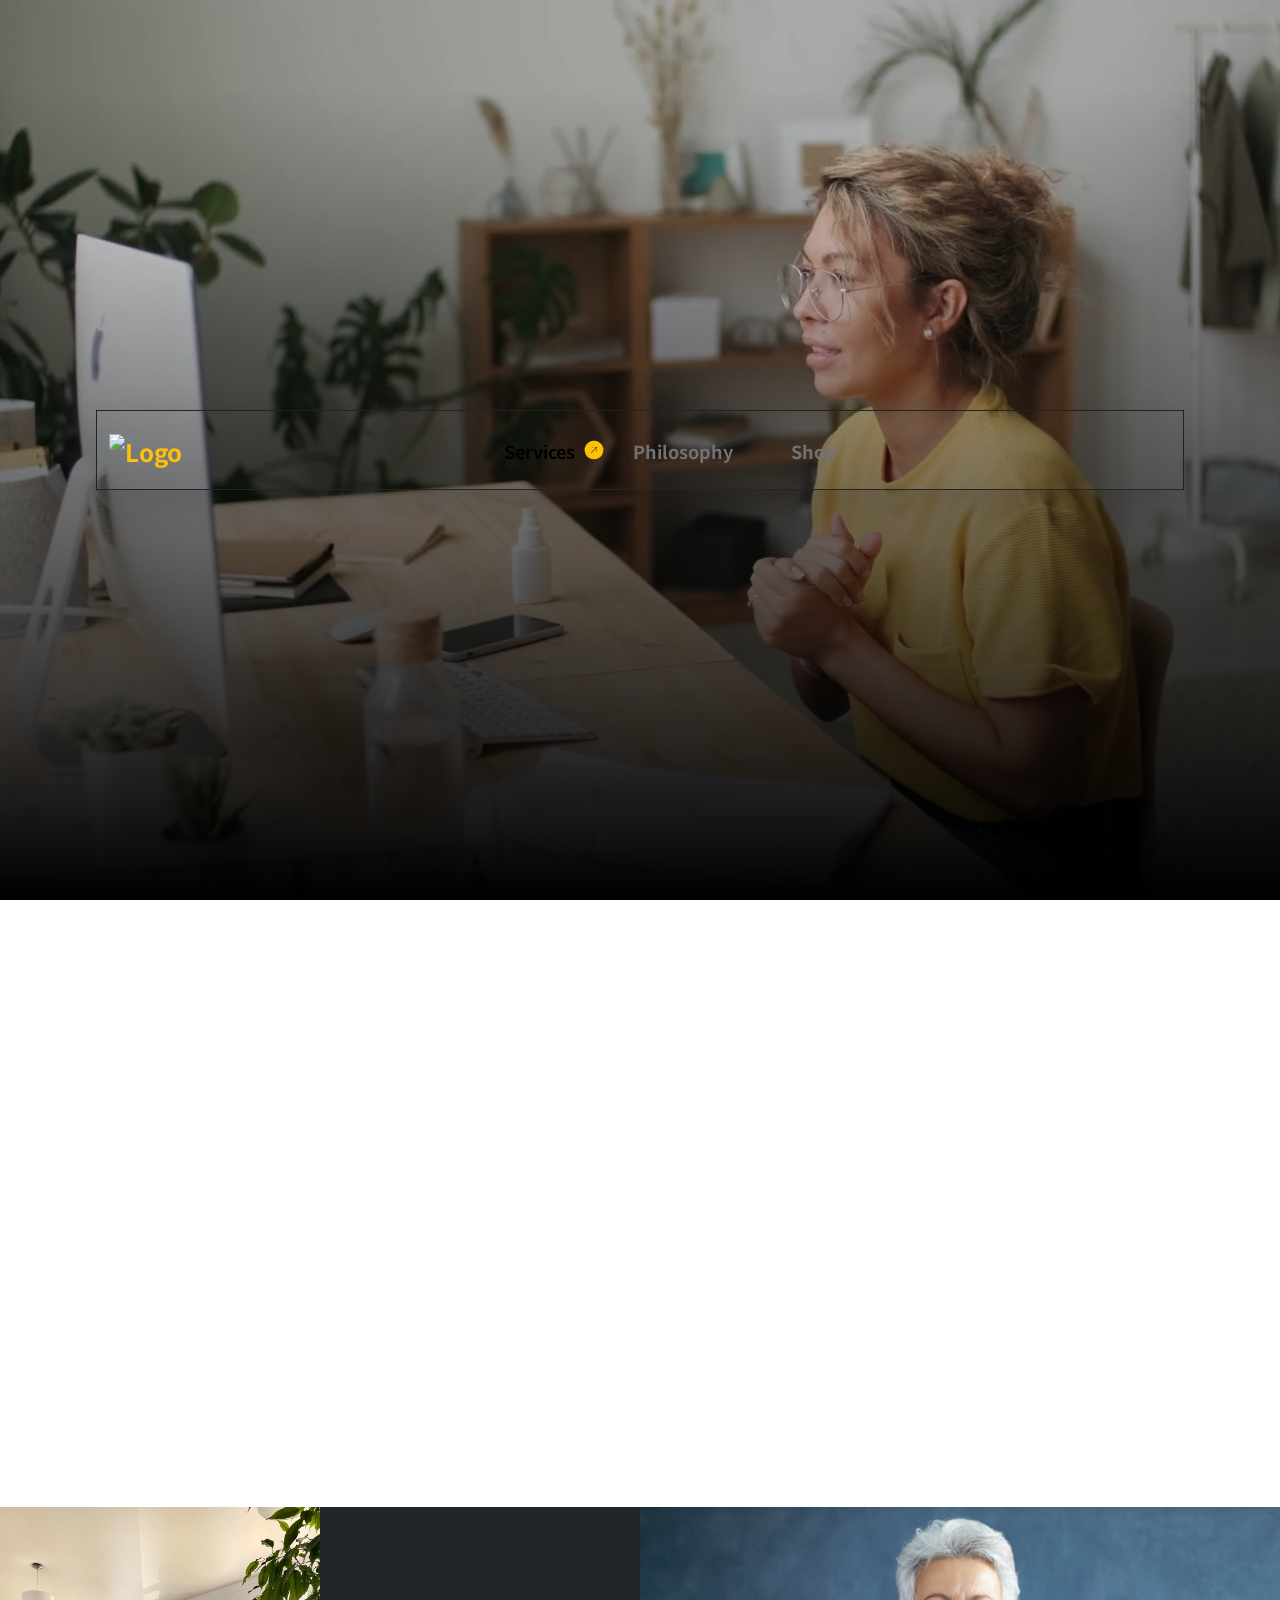
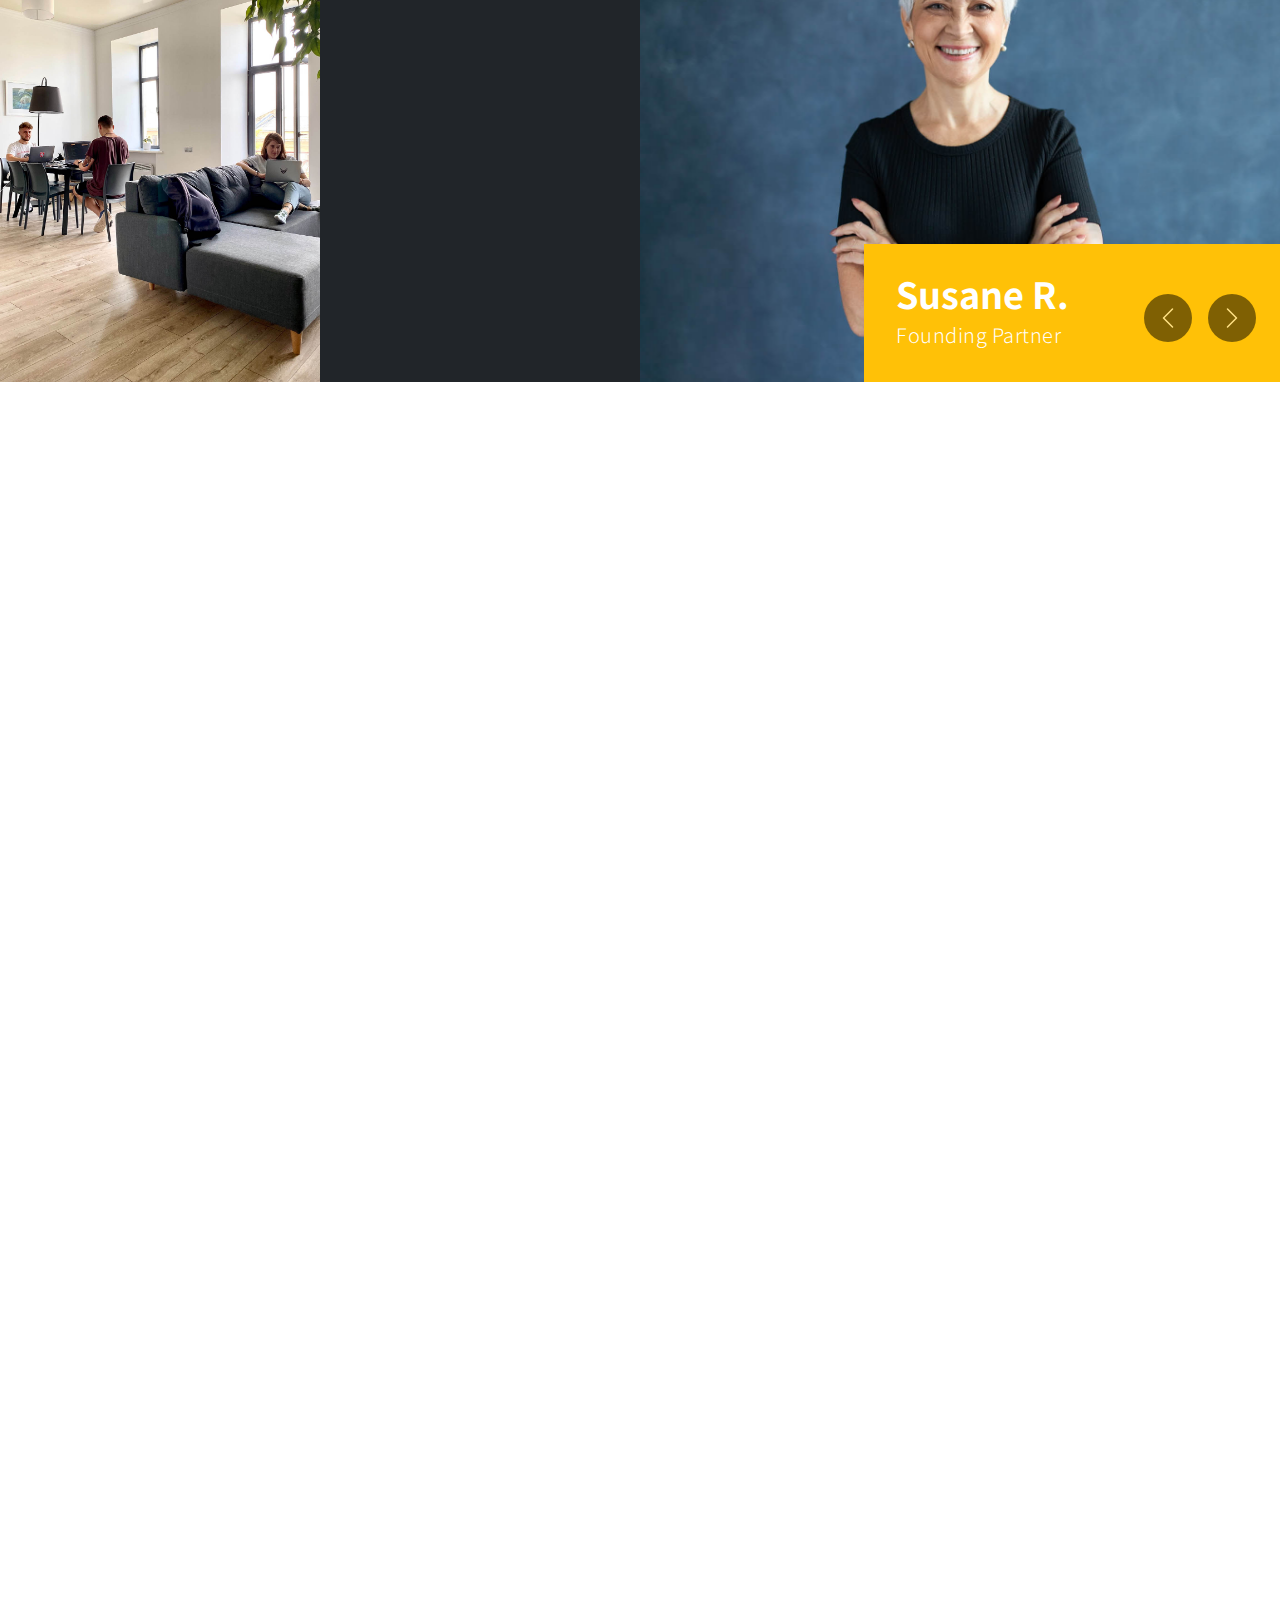
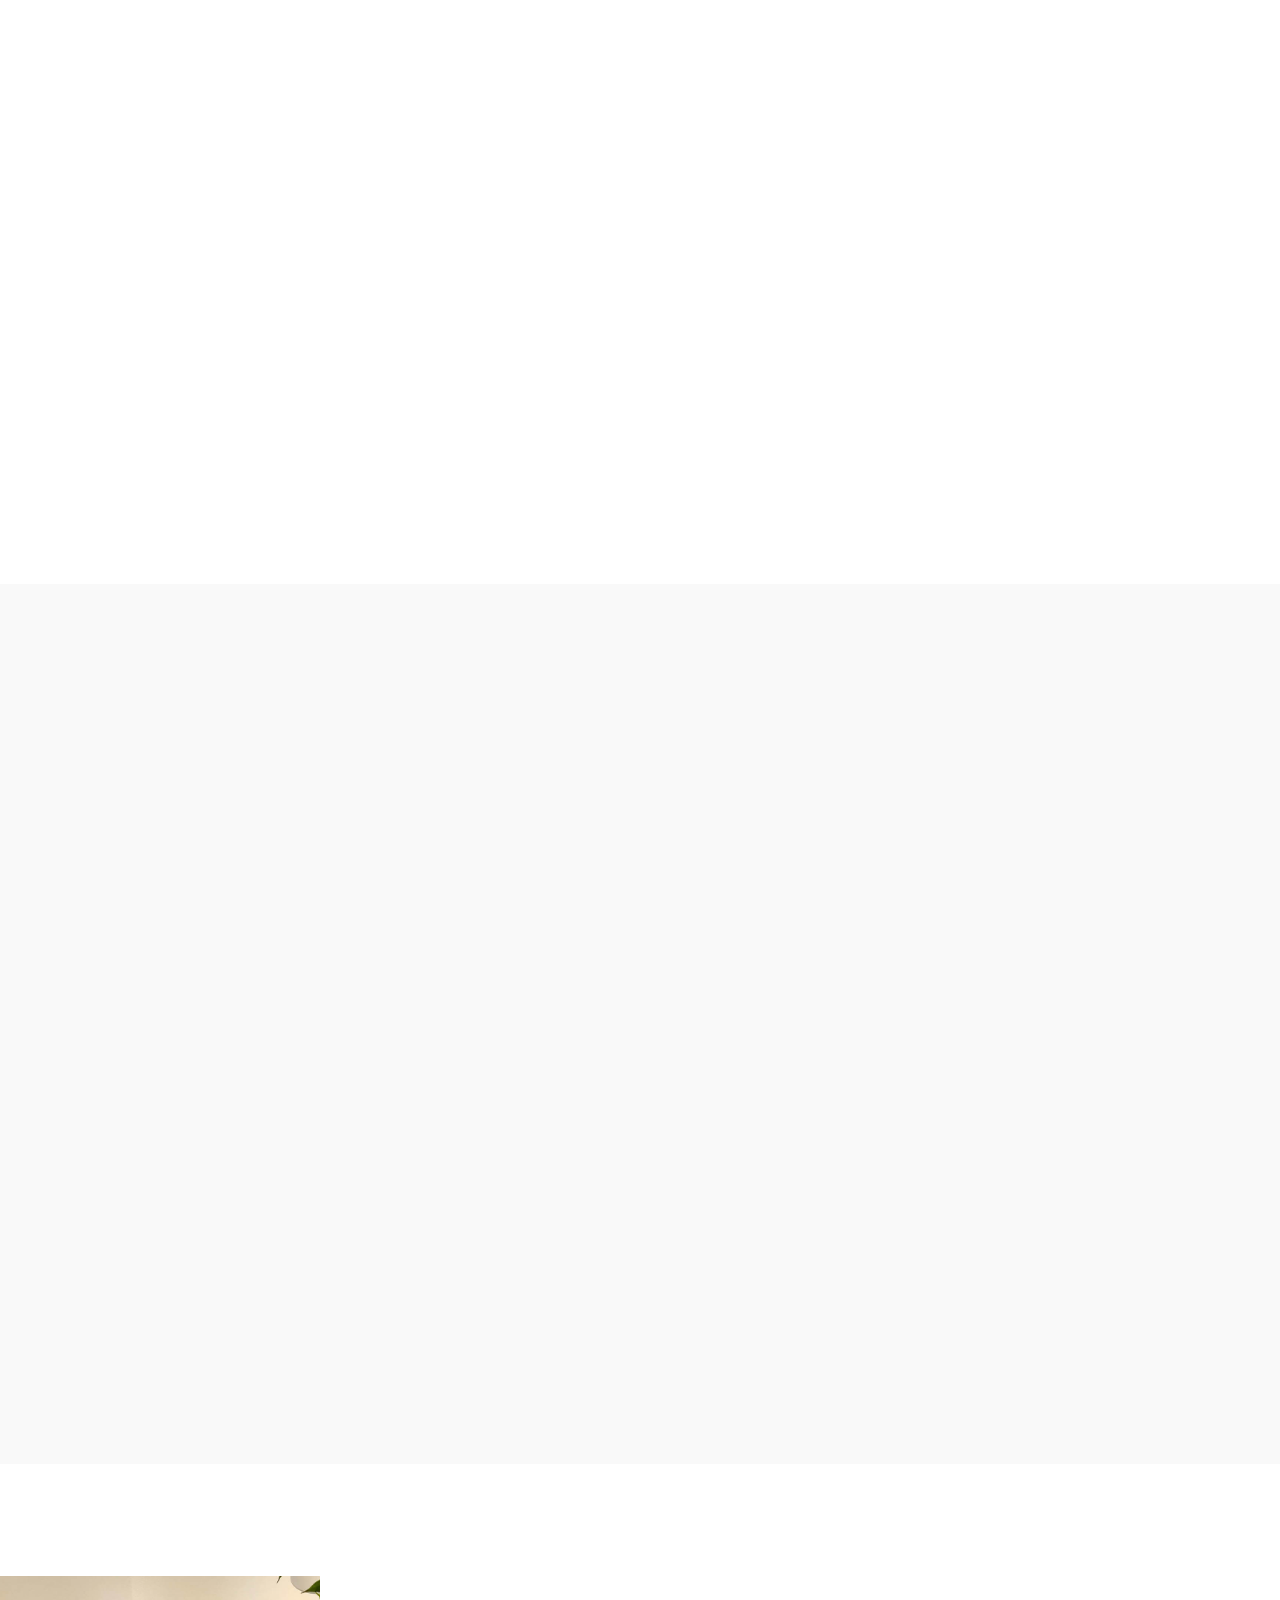
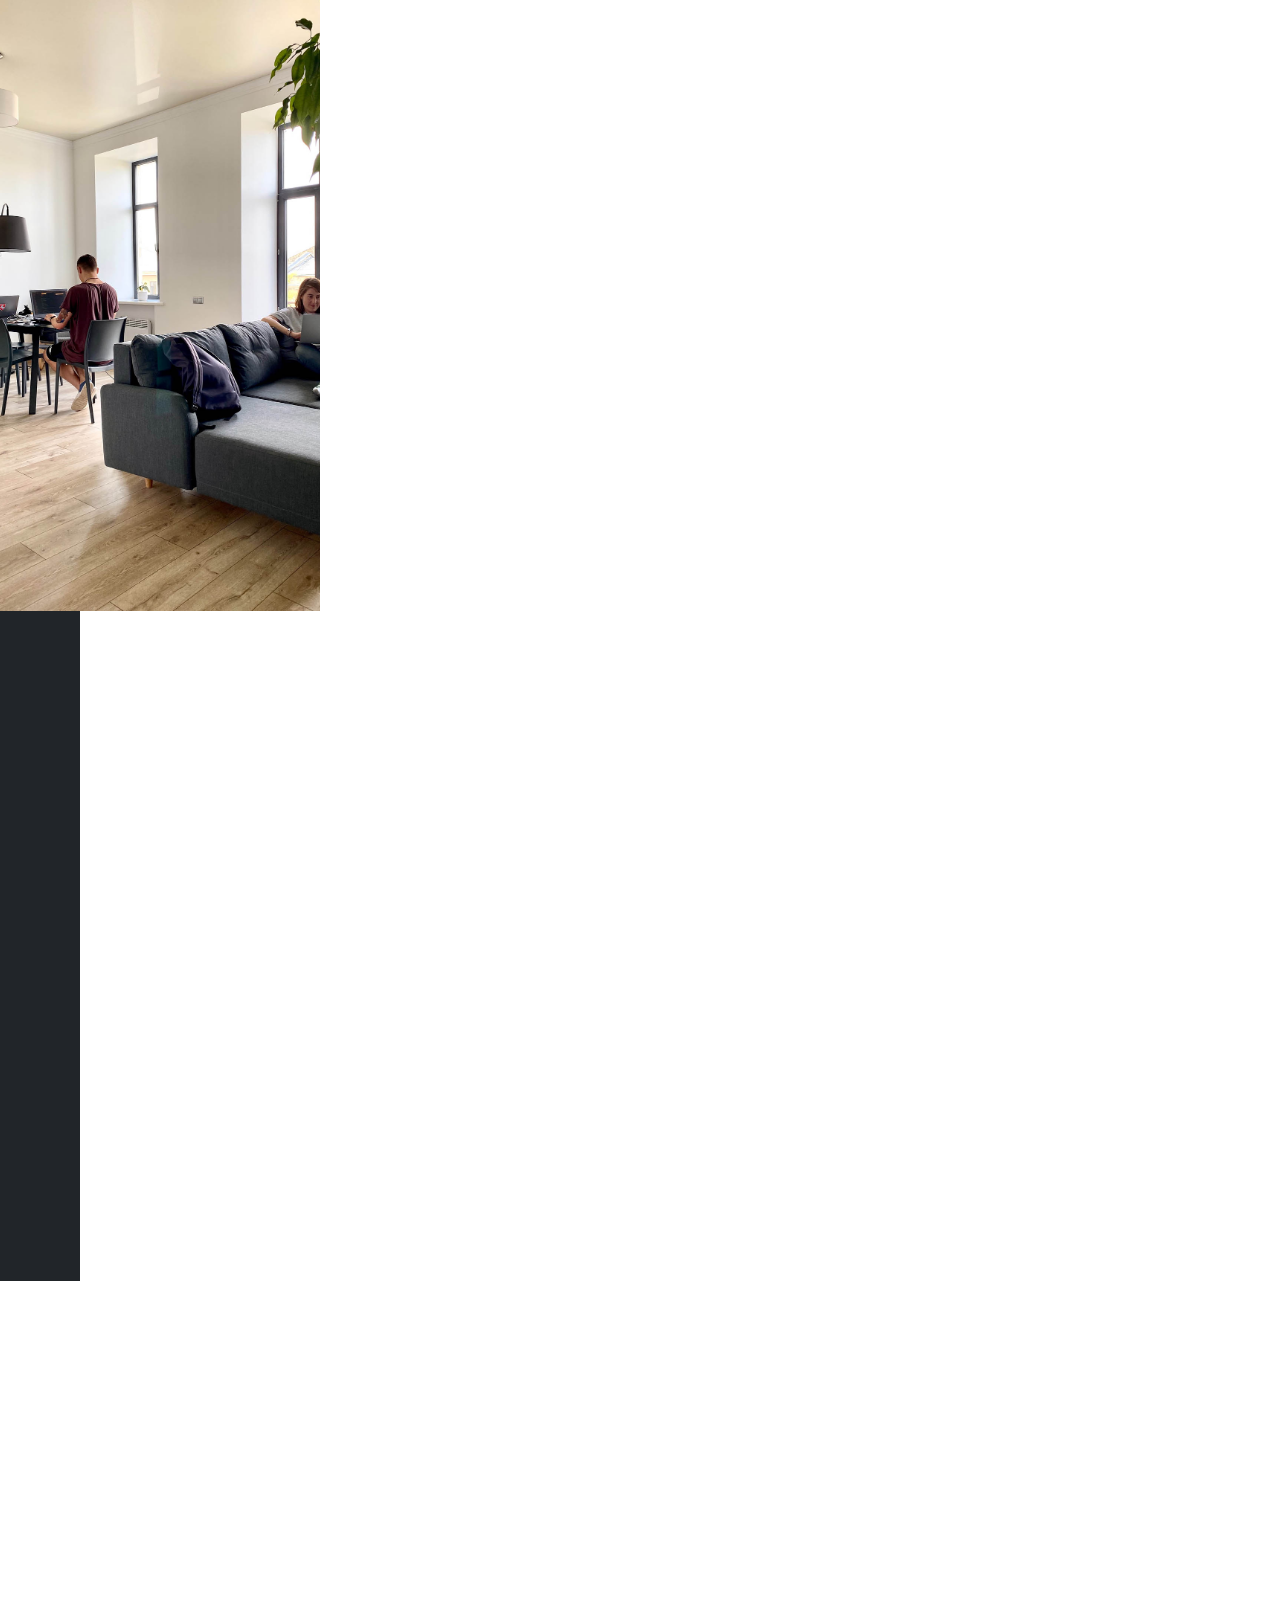
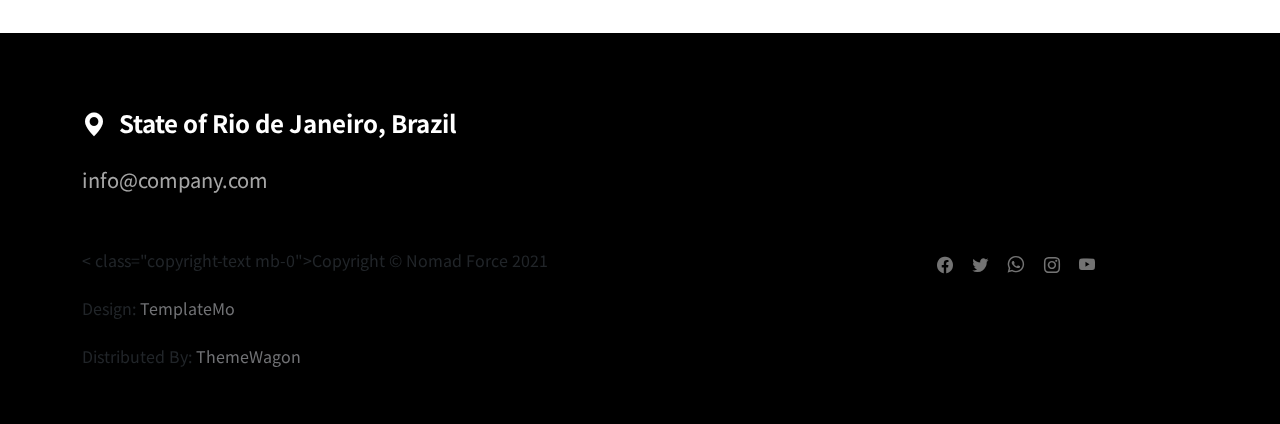
==== commit 61eb459e: "." ====
--- a/stc/index.html
+++ b/stc/index.html
@@ -358,7 +358,7 @@
                     <div class="row">
                         <div class="col-lg-3 col-12 p-0">      
                             <img src="images/elena-rabkina-eVVzwsNhNf4-unsplash.jpg" class="img-fluid about-image" alt="">
-                        </div>
+                        <!--</div>-->
 
                         <div class="col-lg-3 col-12 bg-dark">  
                             <div class="d-flex flex-column flex-wrap justify-content-center h-100 py-5 px-4 pt-lg-4 pb-lg-0">
@@ -375,6 +375,7 @@
 
                             </div>
                         </div>
+                    </div>
                 <!--<div class="container">
                     <div class="row">
                         
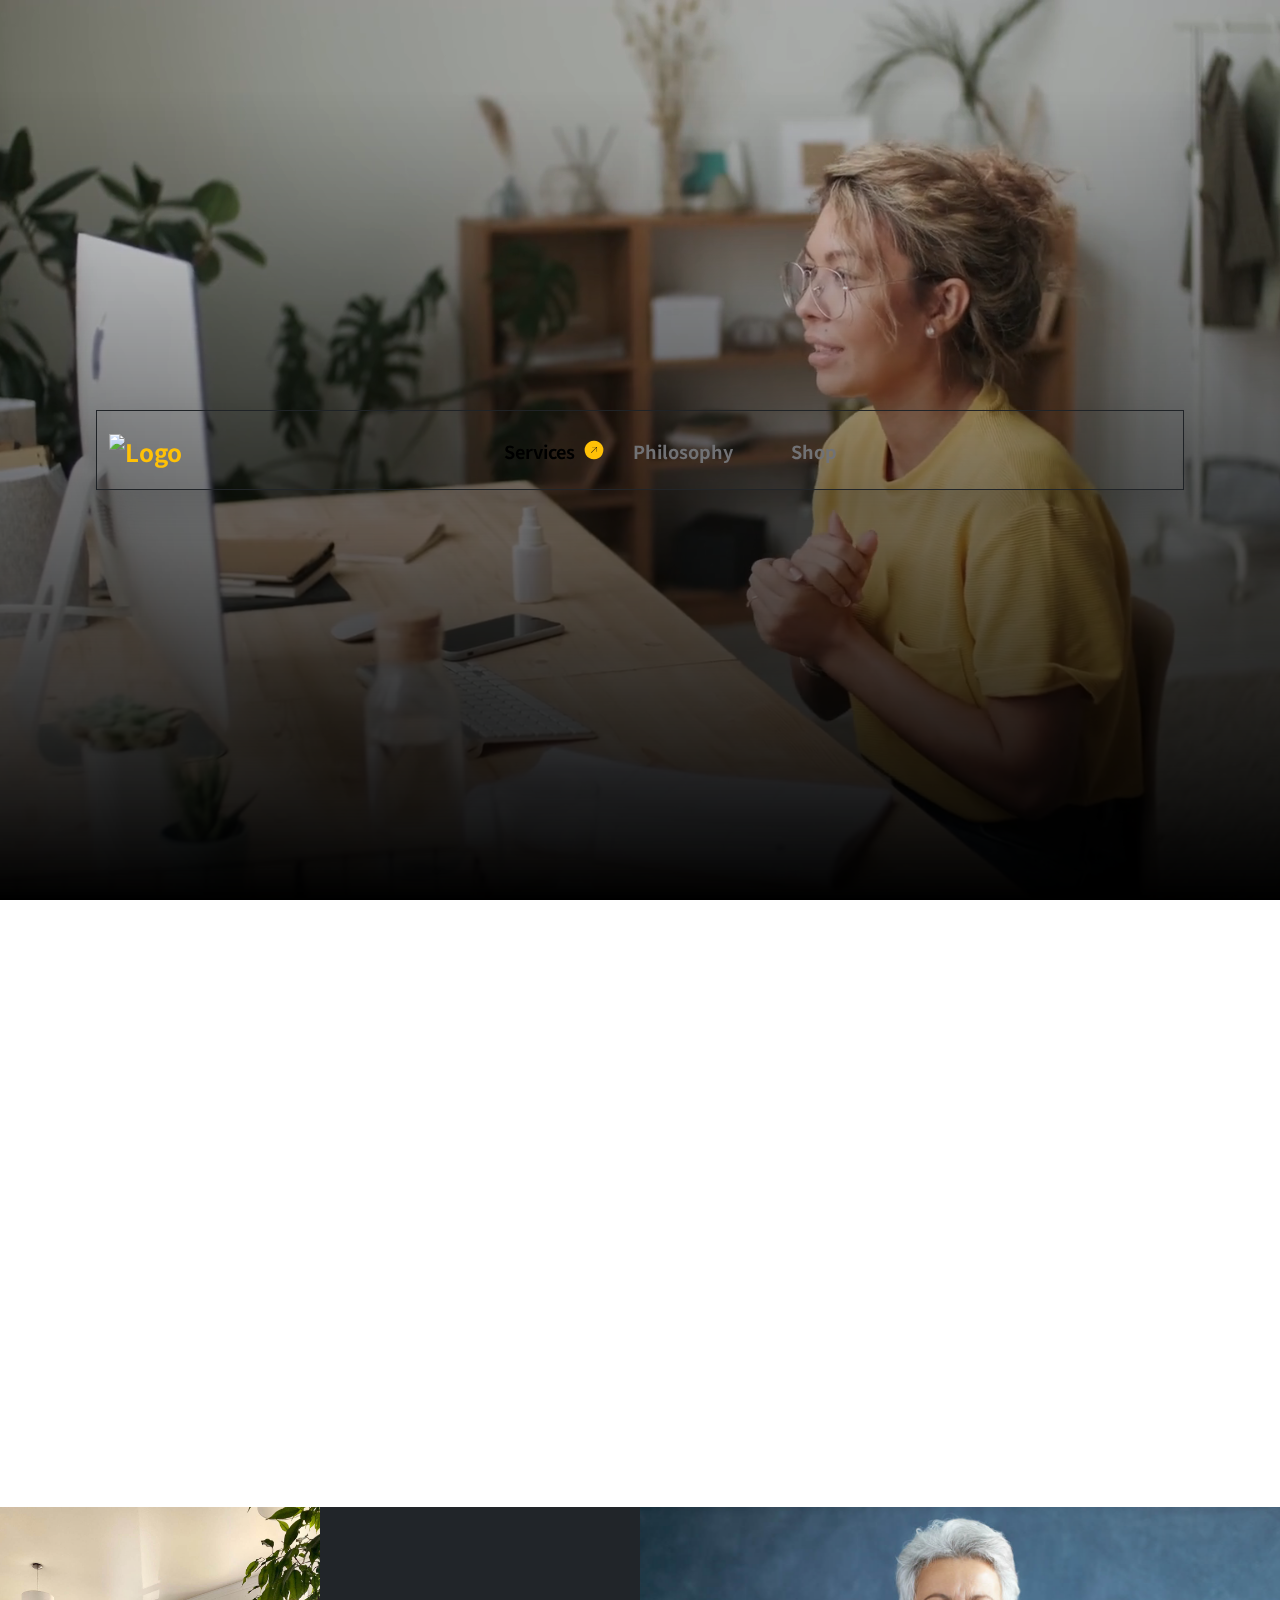
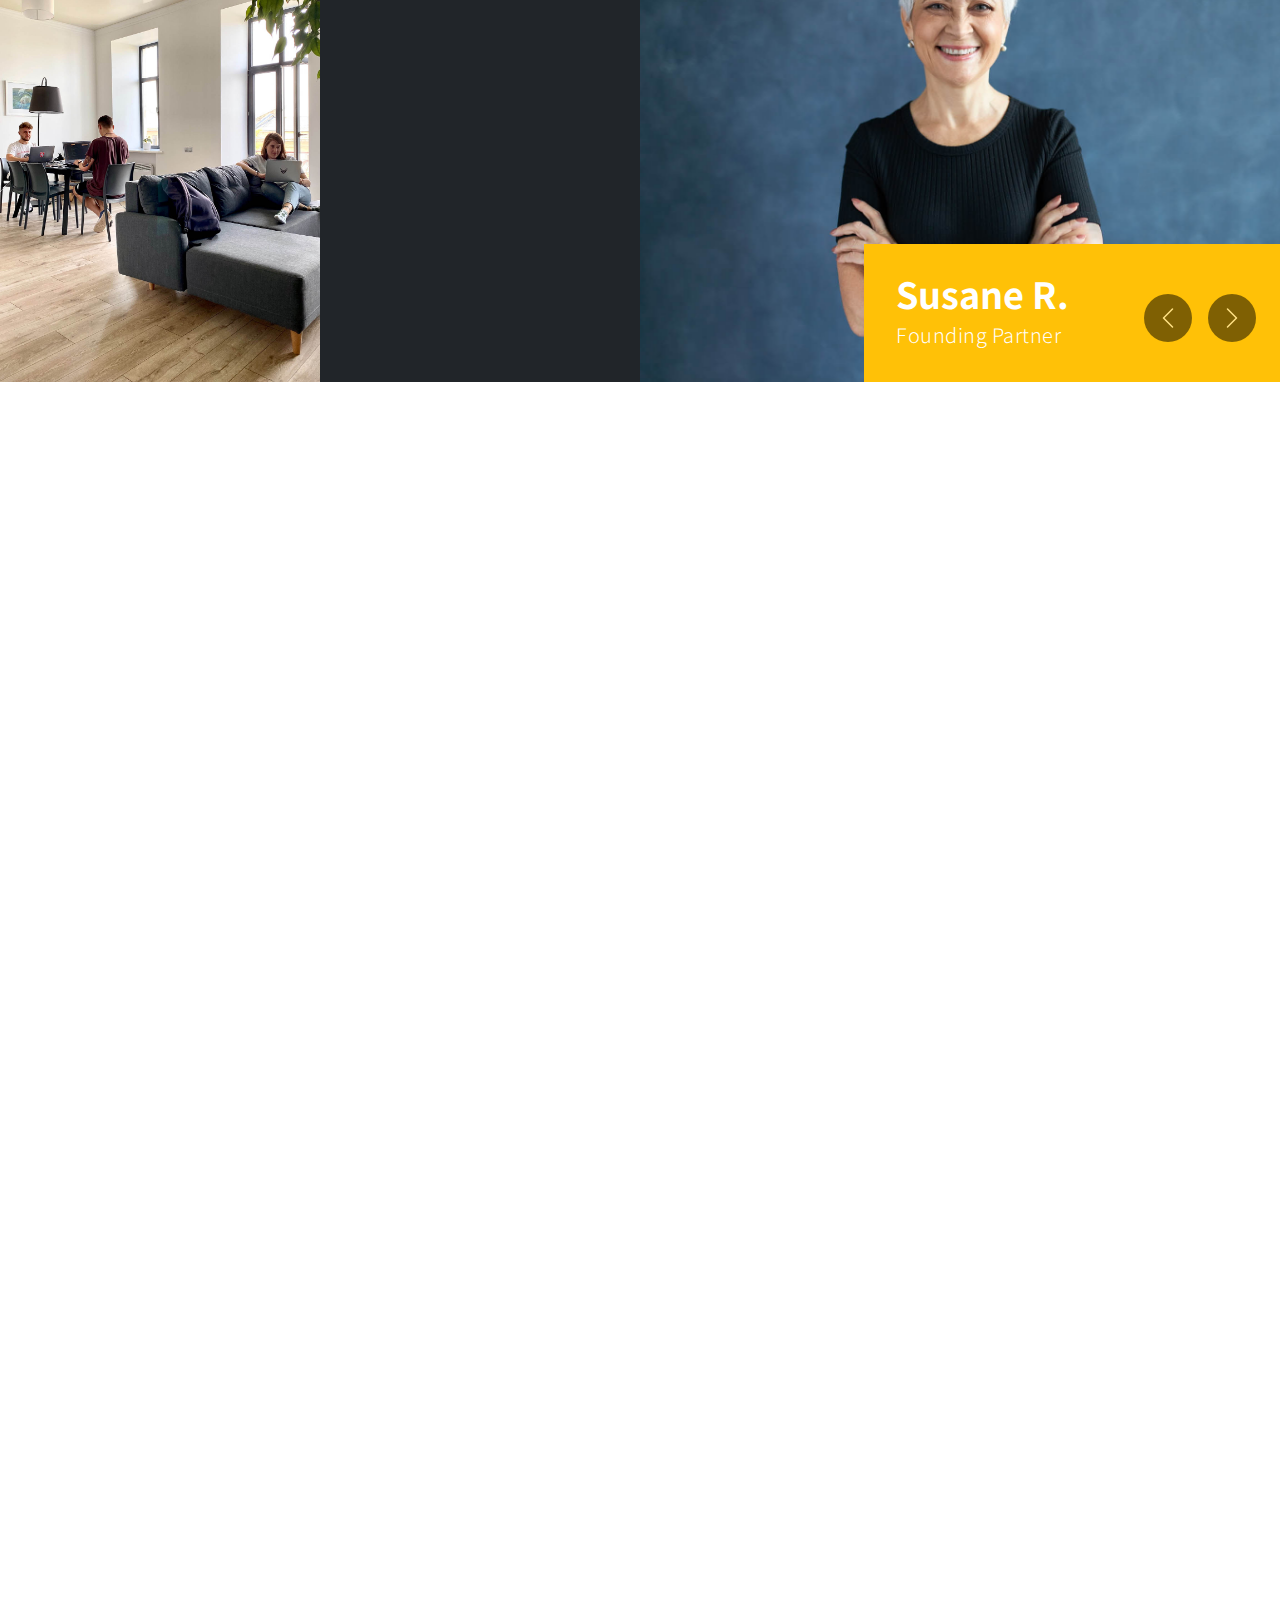
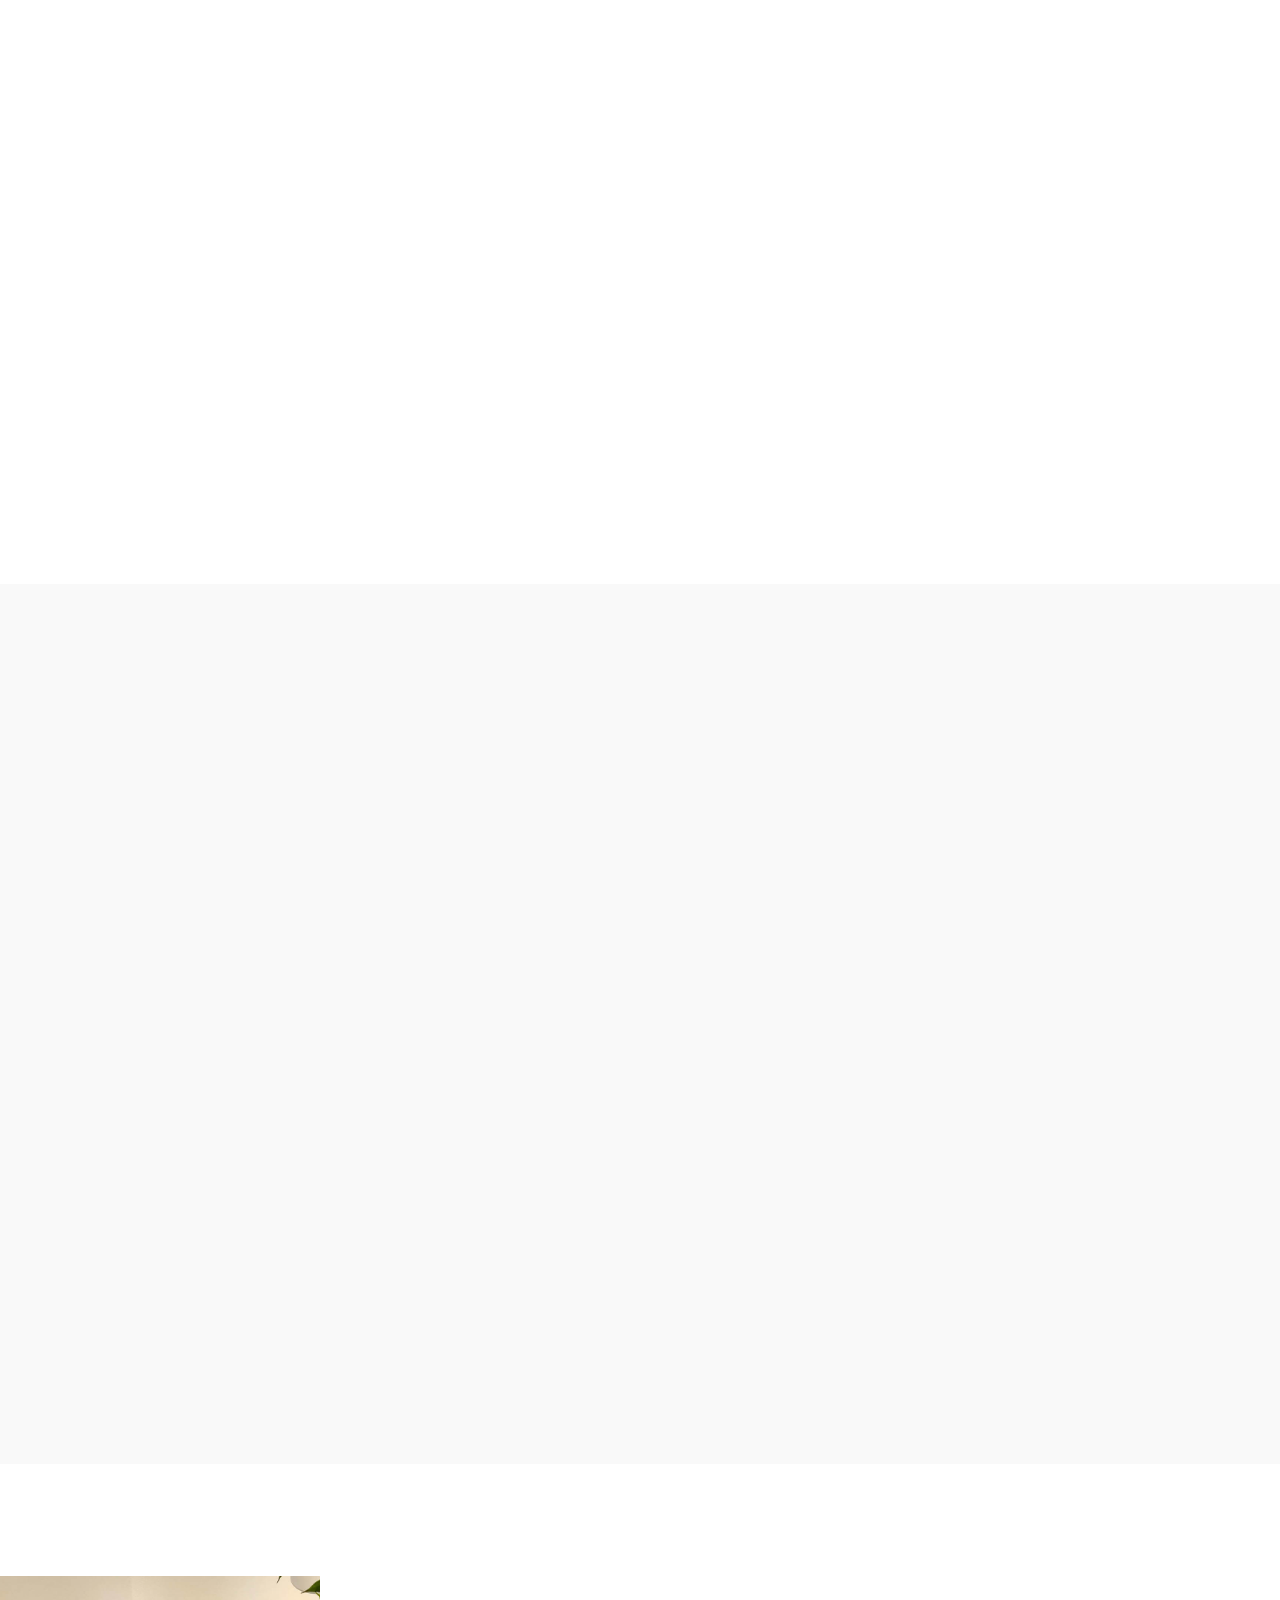
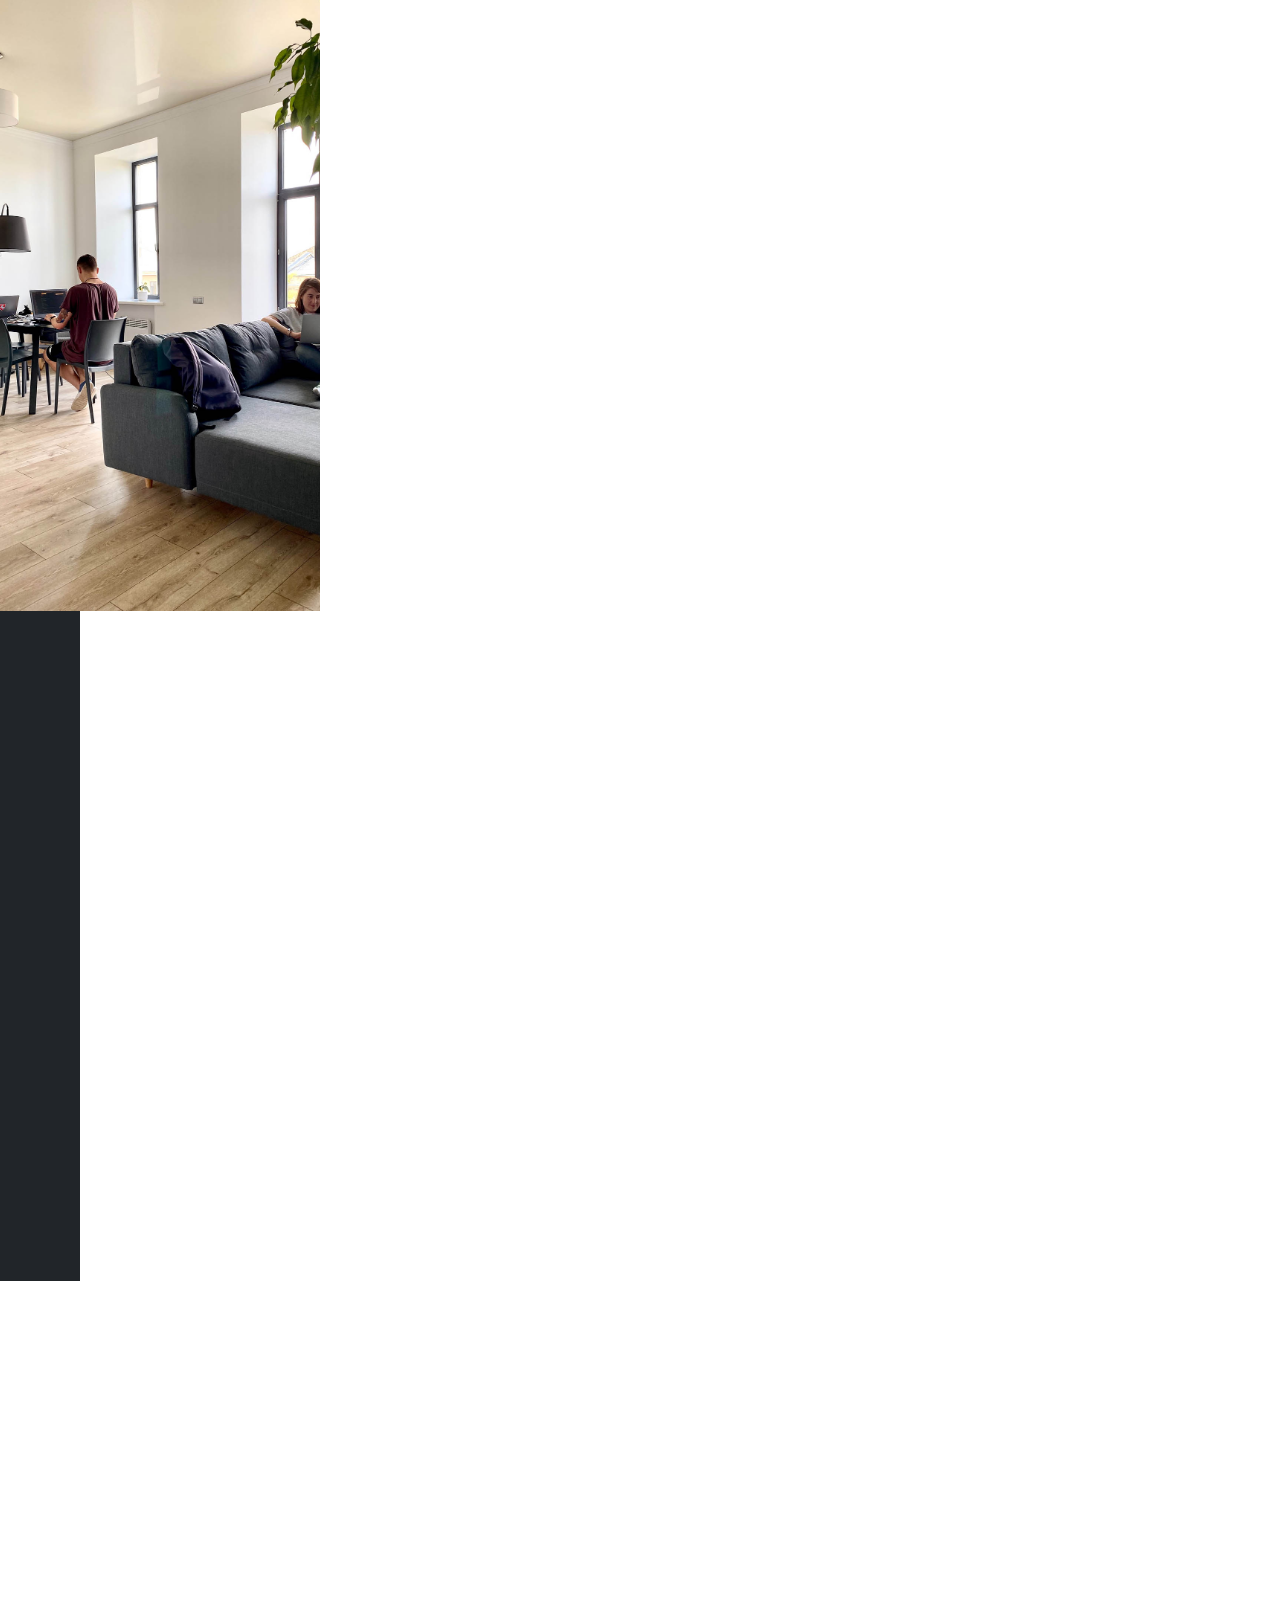
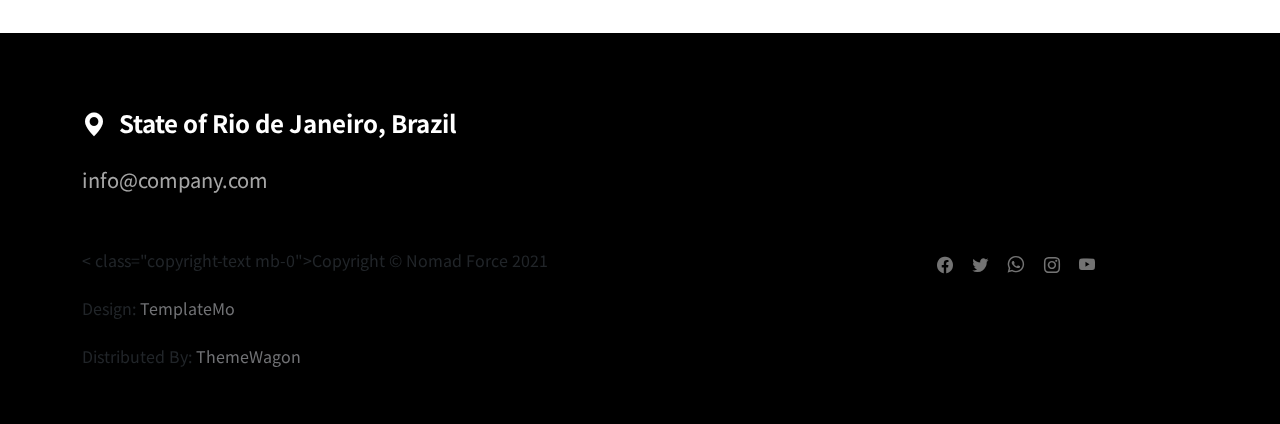
==== commit d433e6bb: "." ====
--- a/stc/index.html
+++ b/stc/index.html
@@ -361,7 +361,7 @@
                         <!--</div>-->
 
                         <div class="col-lg-3 col-12 bg-dark">  
-                            <div class="d-flex flex-column flex-wrap justify-content-center h-100 py-5 px-4 pt-lg-4 pb-lg-0">
+                            <div class="d-flex flex-row flex-wrap justify-content-center h-100 py-5 px-4 pt-lg-4 pb-lg-0">
                                 <h3 class="text-white mb-3" data-aos="fade-up">We’re - idealists and strategic thinkers.</h3>
 
                                 <p class="text-secondary-white-color" data-aos="fade-up">Over six years in the video business</p>
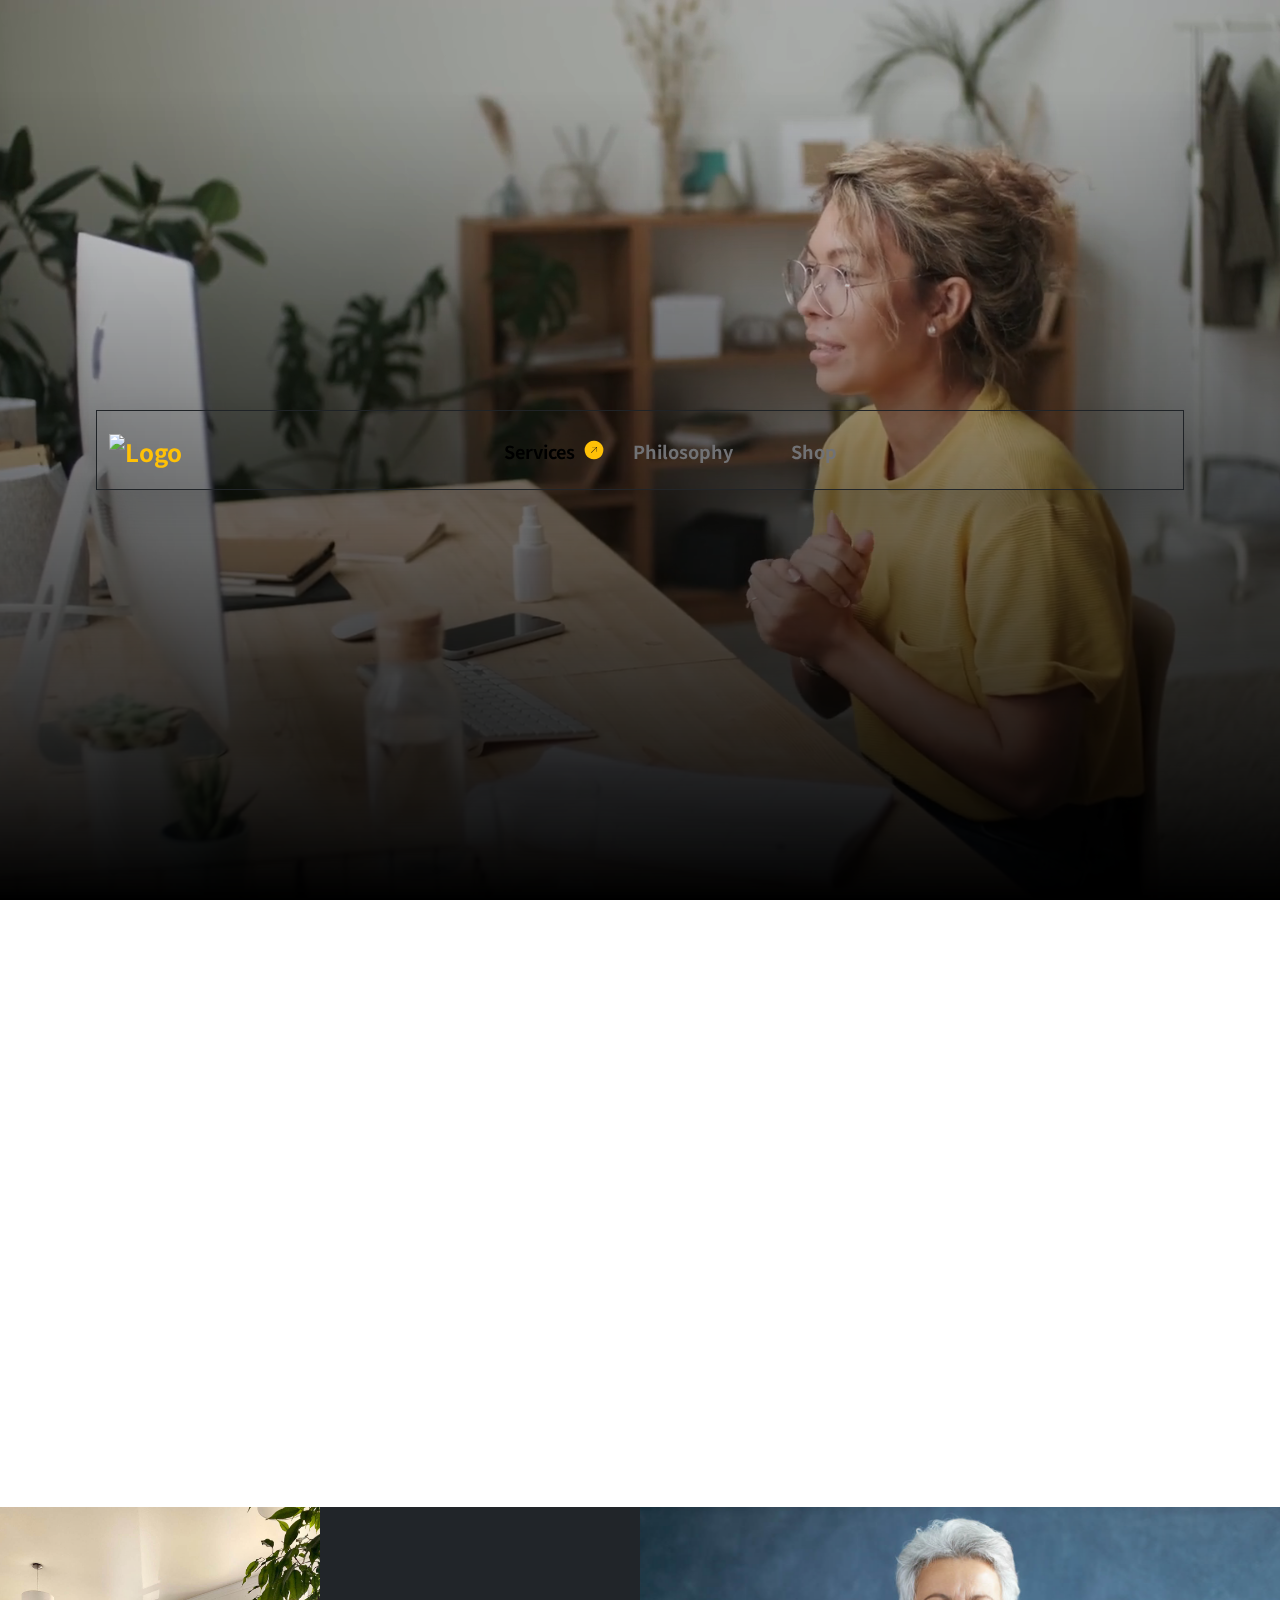
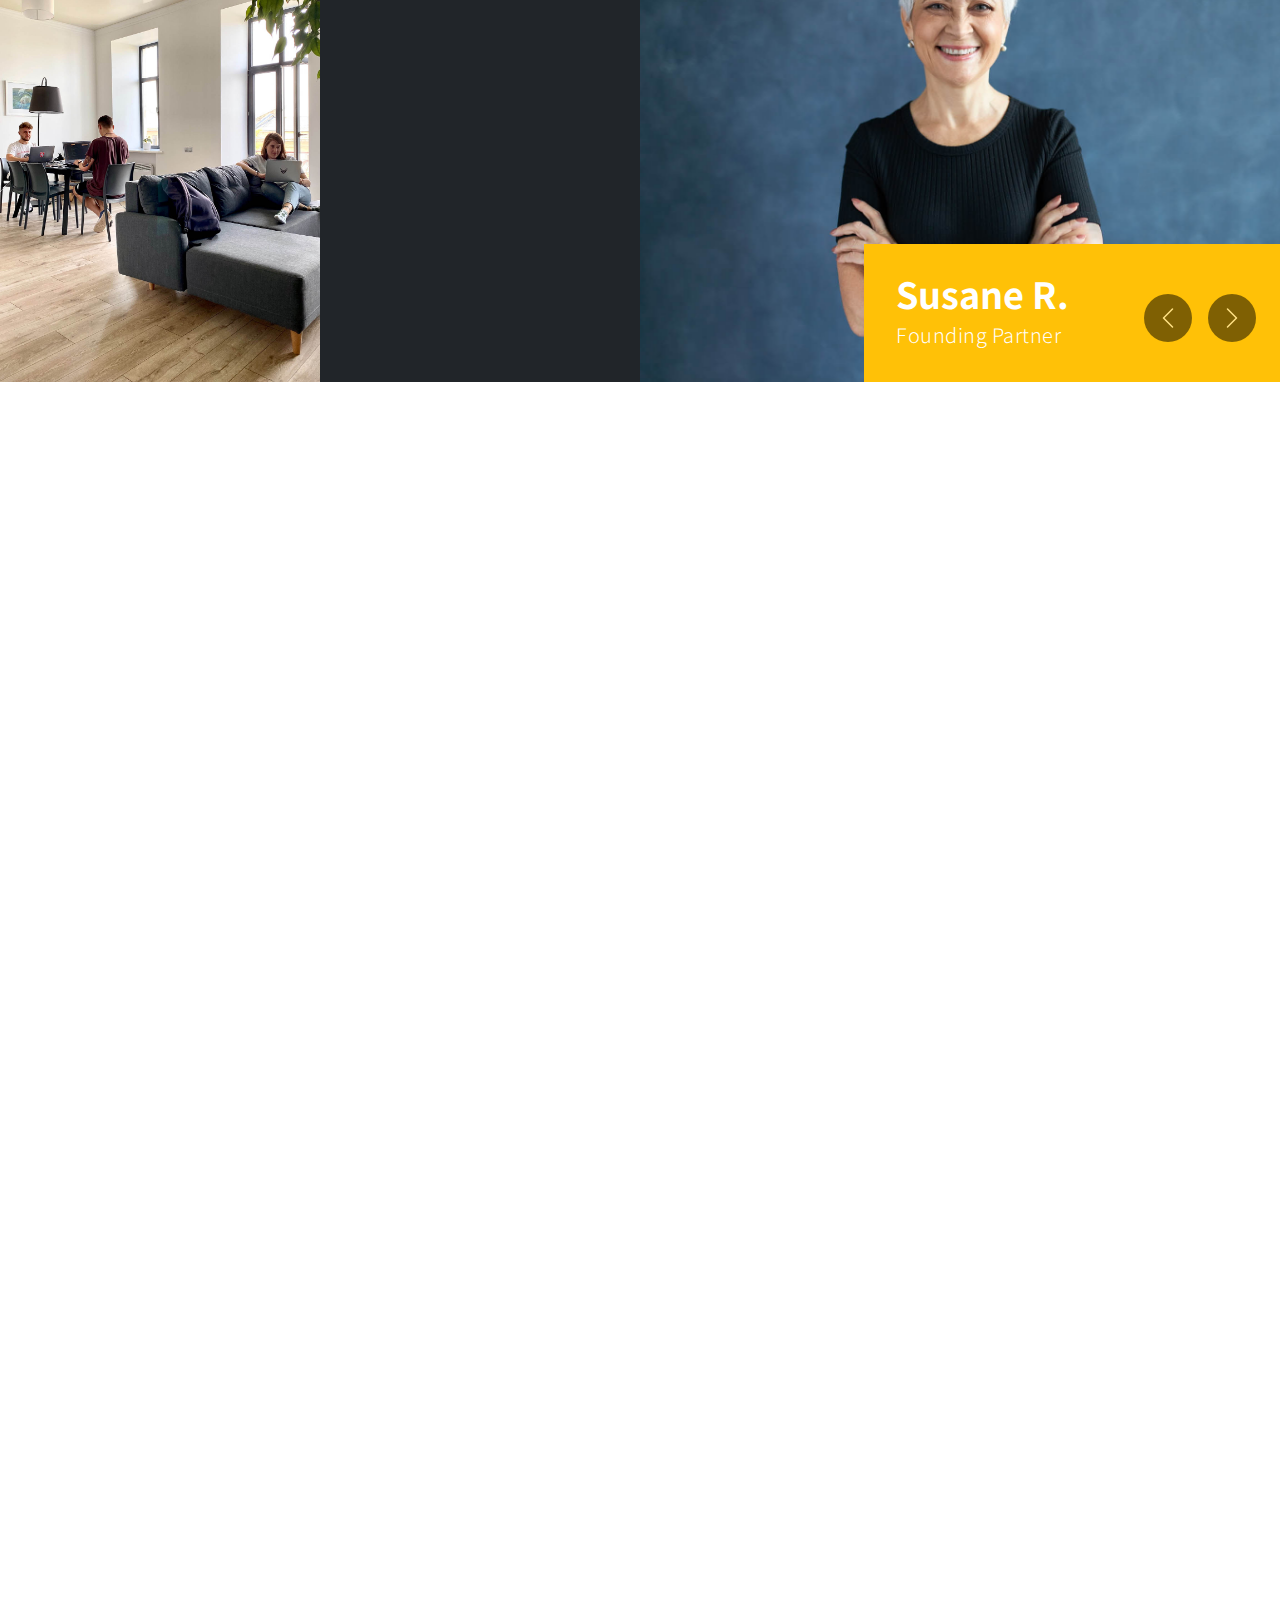
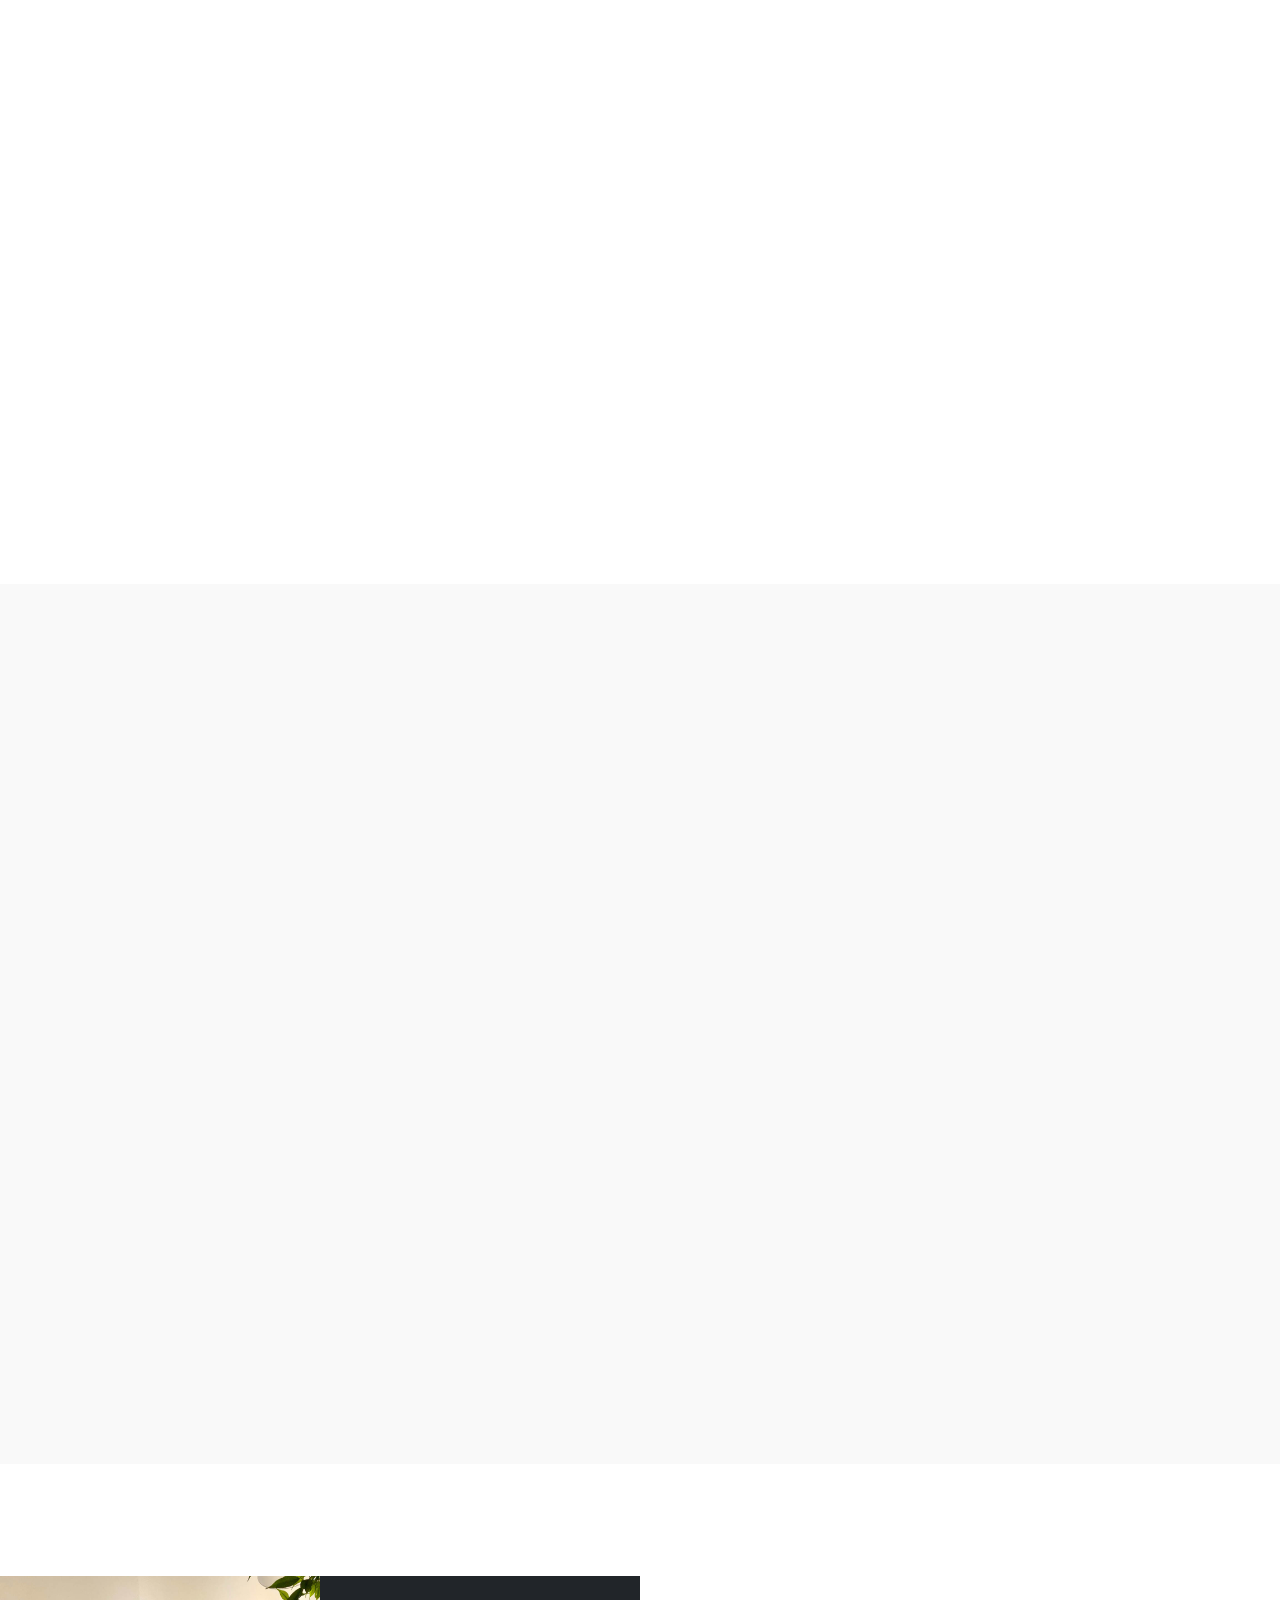
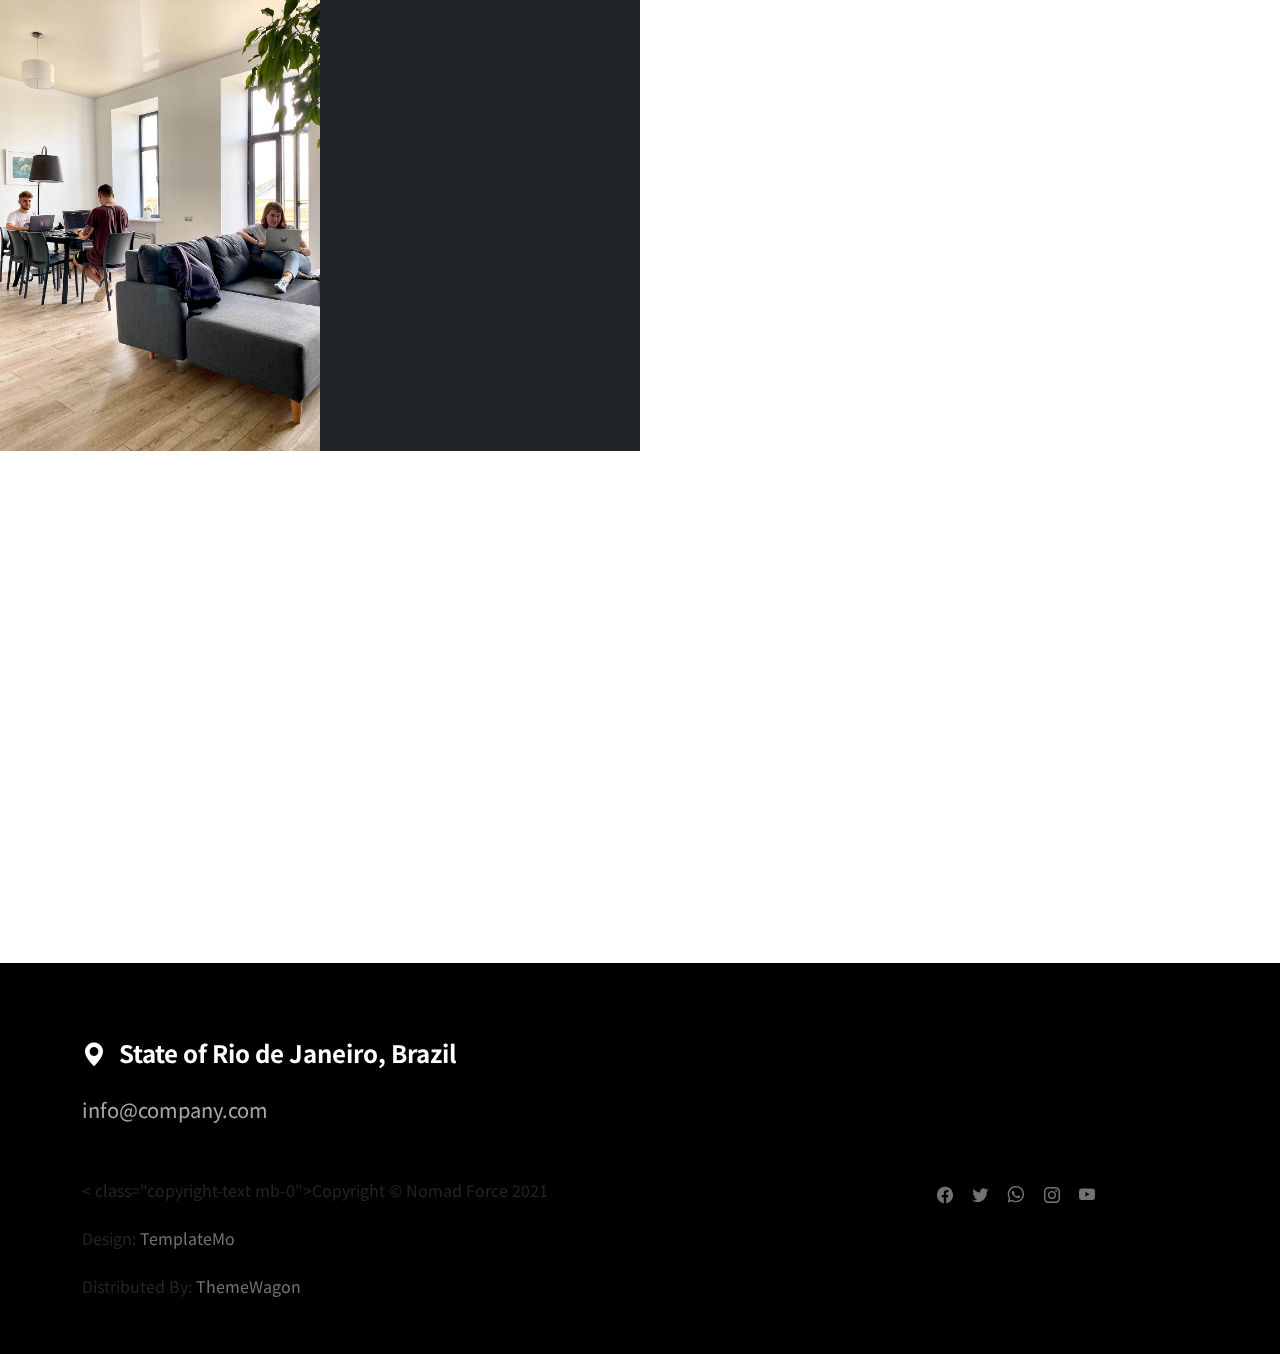
==== commit ec3d6b76: "." ====
--- a/stc/index.html
+++ b/stc/index.html
@@ -358,10 +358,10 @@
                     <div class="row">
                         <div class="col-lg-3 col-12 p-0">      
                             <img src="images/elena-rabkina-eVVzwsNhNf4-unsplash.jpg" class="img-fluid about-image" alt="">
-                        <!--</div>-->
+                        </div>
 
                         <div class="col-lg-3 col-12 bg-dark">  
-                            <div class="d-flex flex-row flex-wrap justify-content-center h-100 py-5 px-4 pt-lg-4 pb-lg-0">
+                            <div class="d-flex flex-column flex-wrap justify-content-center h-100 py-5 px-4 pt-lg-4 pb-lg-0">
                                 <h3 class="text-white mb-3" data-aos="fade-up">We’re - idealists and strategic thinkers.</h3>
 
                                 <p class="text-secondary-white-color" data-aos="fade-up">Over six years in the video business</p>
@@ -375,7 +375,6 @@
 
                             </div>
                         </div>
-                    </div>
                 <!--<div class="container">
                     <div class="row">
                         
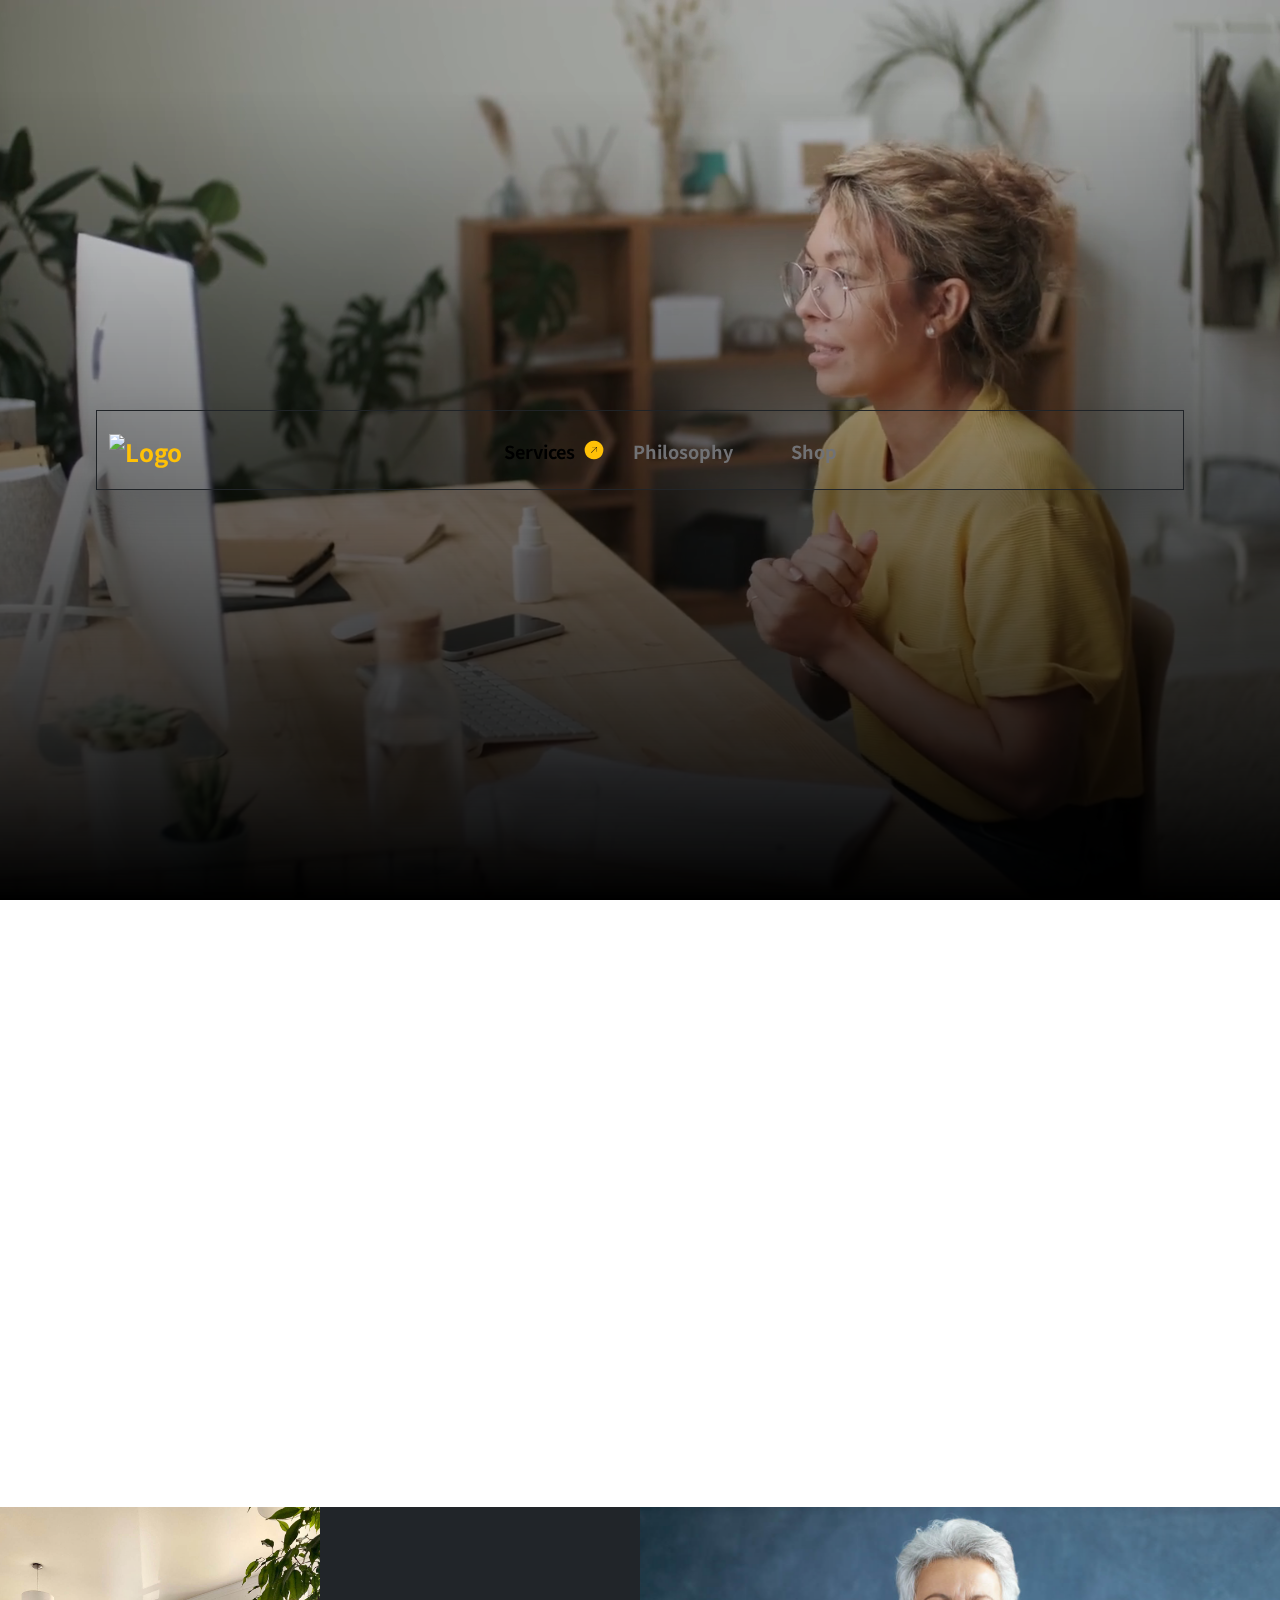
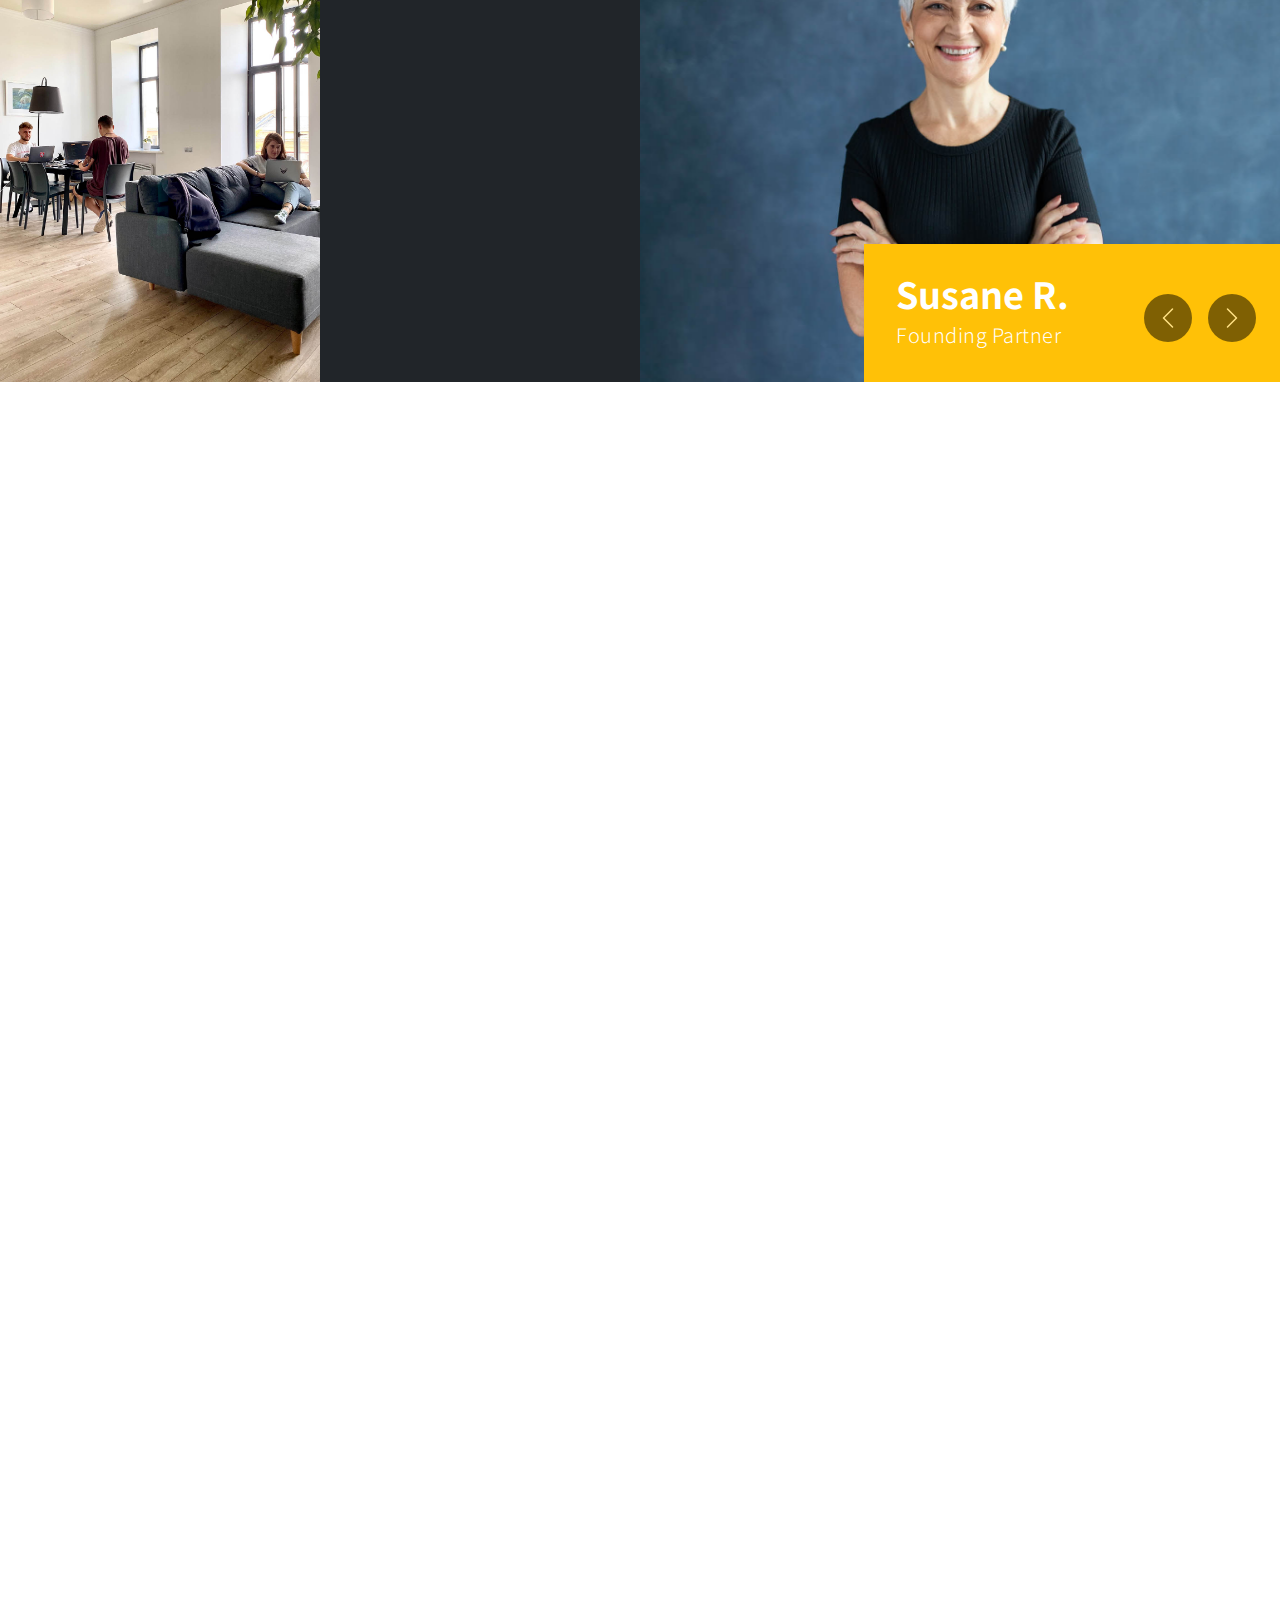
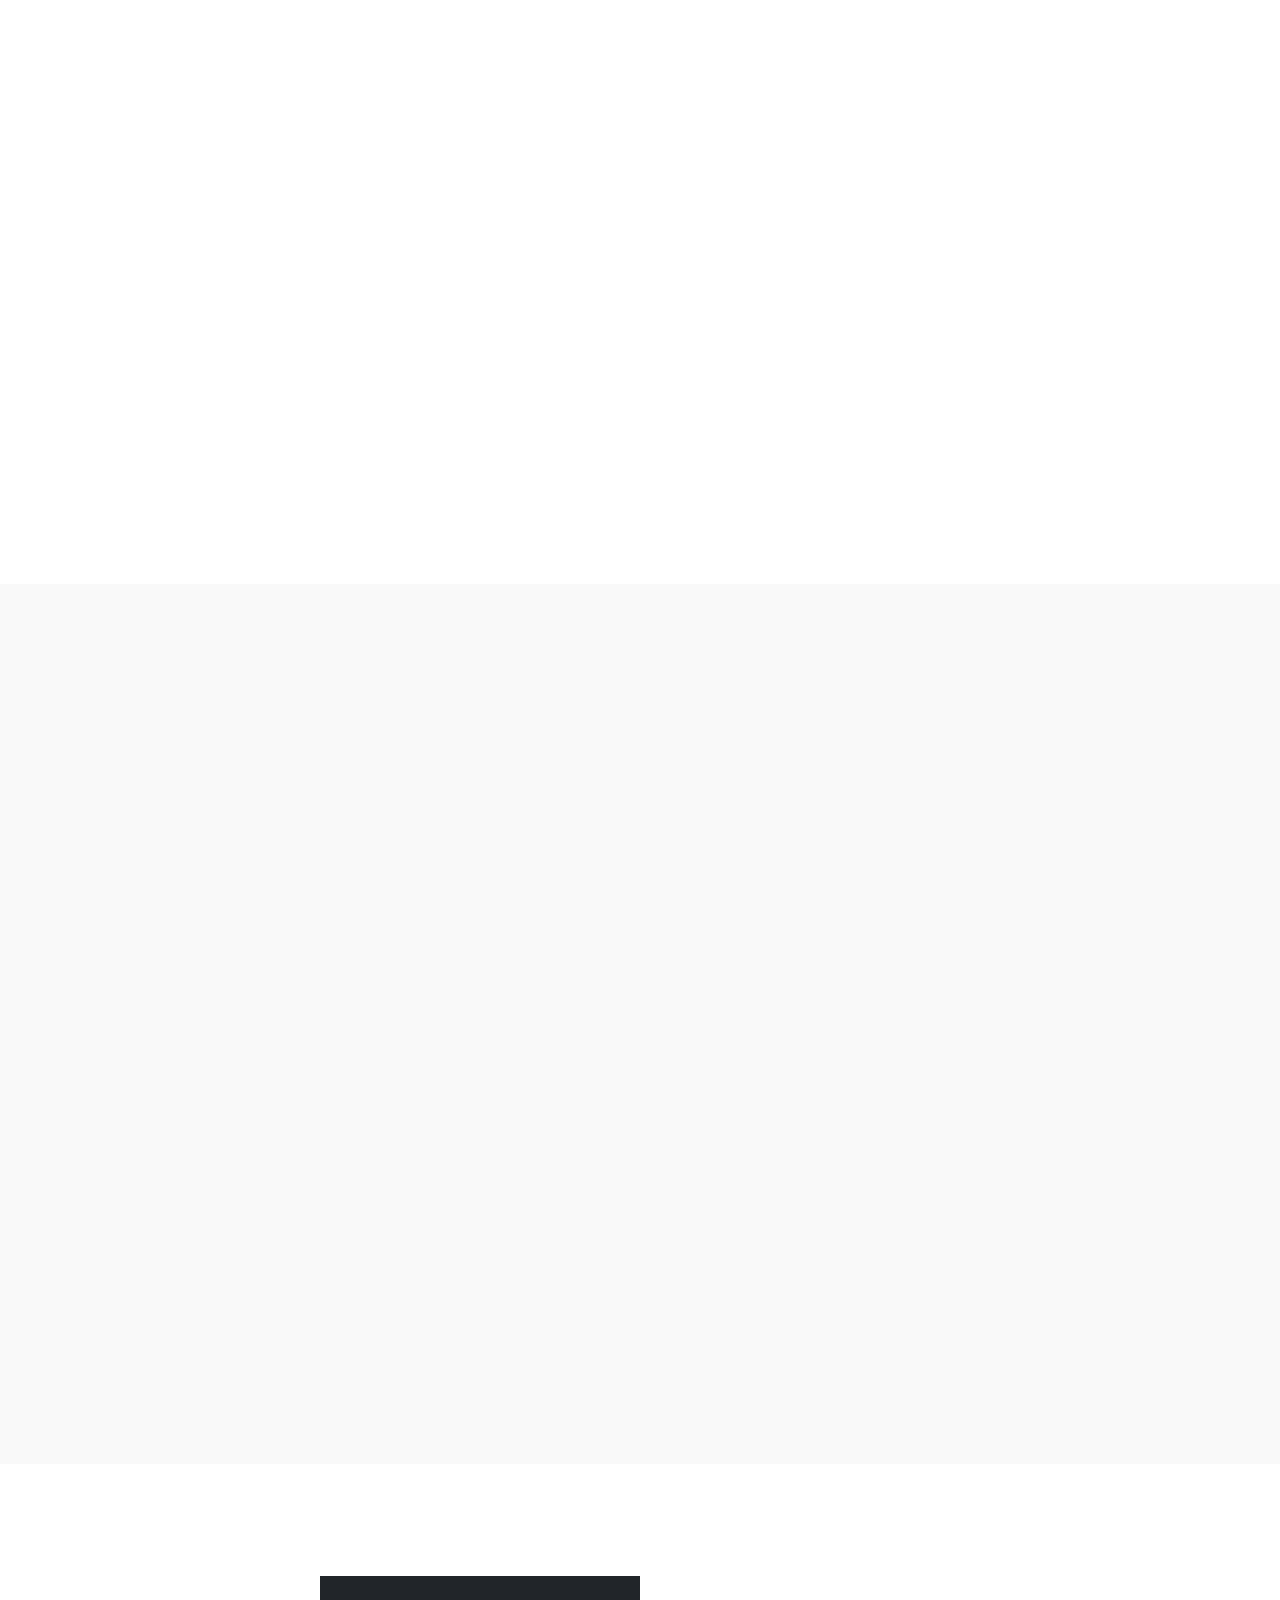
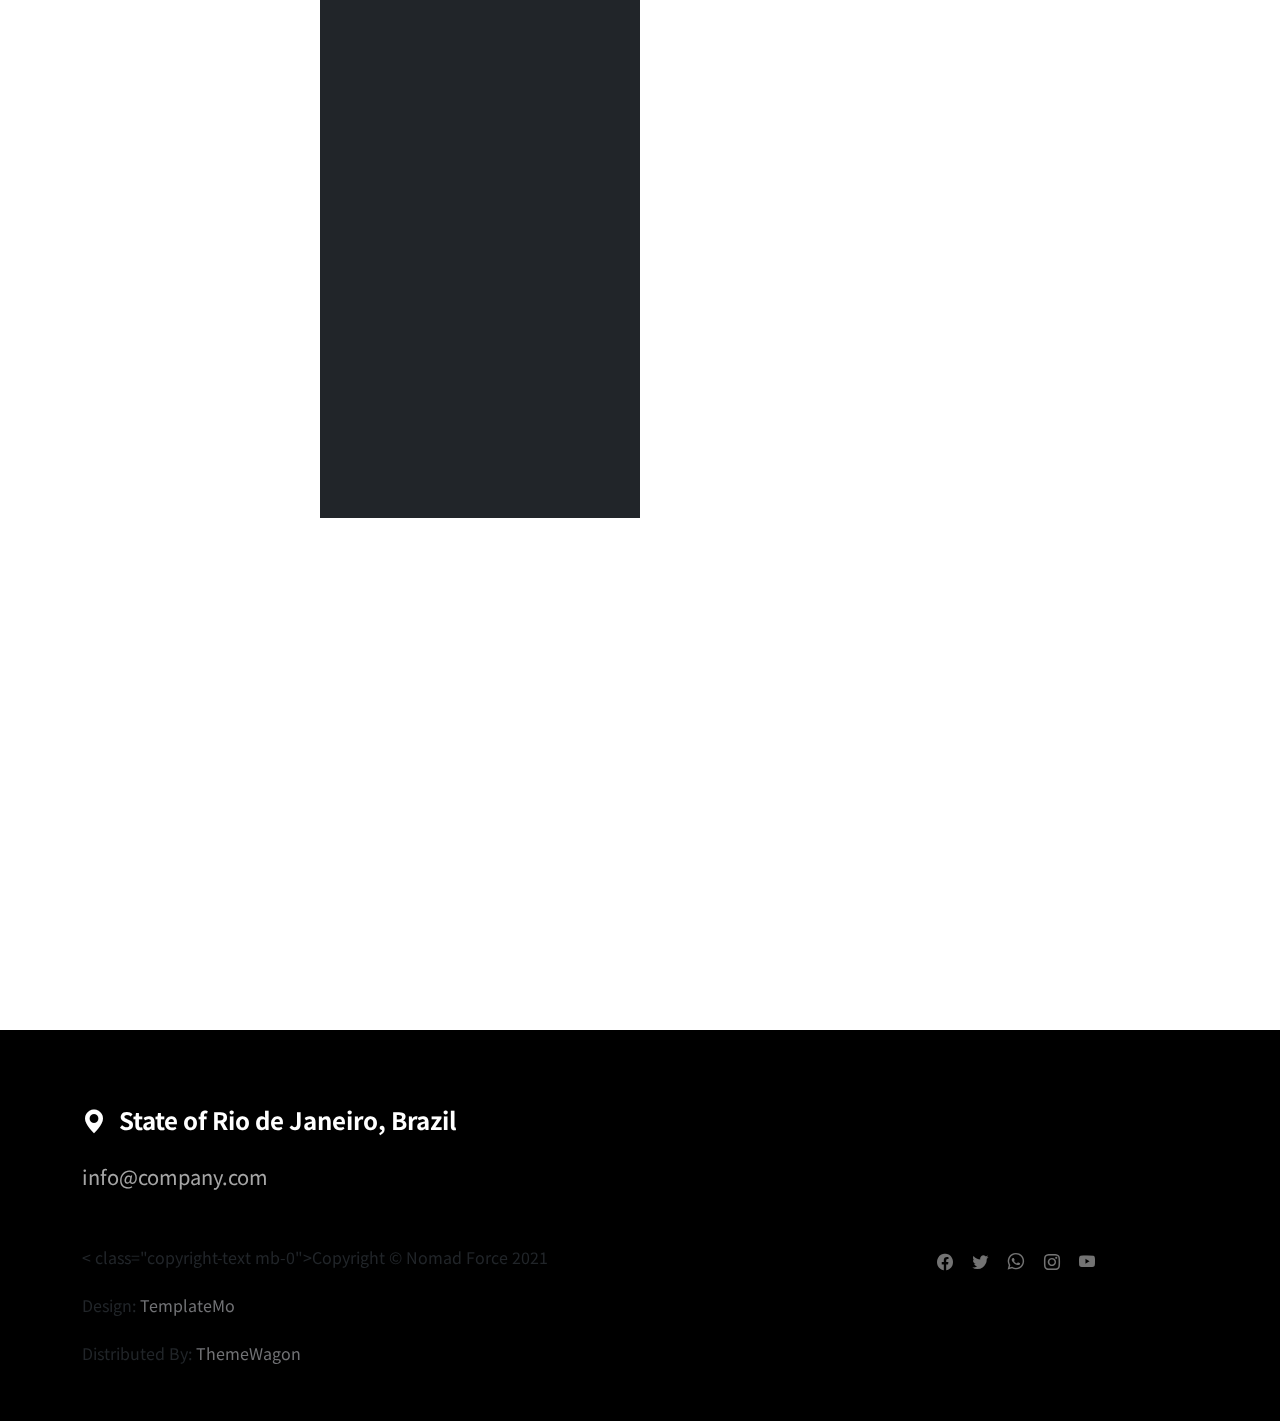
==== commit d95897bd: "." ====
--- a/stc/index.html
+++ b/stc/index.html
@@ -357,7 +357,62 @@
                 <div class="container-fluid">
                     <div class="row">
                         <div class="col-lg-3 col-12 p-0">      
-                            <img src="images/elena-rabkina-eVVzwsNhNf4-unsplash.jpg" class="img-fluid about-image" alt="">
+                            <form action="#" method="post" class="contact-form" role="form" data-aos="fade-up">
+
+                                <div class="row">
+                                    
+                                    <div class="col-lg-6 col-6">
+                                        <label for="name" class="form-label">Name <sup class="text-danger">*</sup></label>
+
+                                        <input type="text" name="name" id="name" class="form-control" placeholder="Full name" required>
+                                    </div>
+
+                                    <div class="col-lg-6 col-6">
+                                        <label for="email" class="form-label">Email <sup class="text-danger">*</sup></label>
+
+                                        <input type="email" name="email" id="email" pattern="[^ @]*@[^ @]*" class="form-control" placeholder="Email address" required>
+                                    </div>
+
+                                    <div class="col-12 my-4">
+                                        <label for="message" class="form-label">How can we help?</label>
+
+                                        <textarea name="message" rows="6" class="form-control" id="message" placeholder="Tell us about the project" required></textarea>
+                                        
+                                    </div>
+
+                                    <div class="col-12">
+                                        <label for="services" class="form-label">Services<sup class="text-danger">*</sup></label>
+                                    </div>
+
+                                    <div class="col-lg-4 col-12">
+                                        <div class="form-check">
+                                            <input type="checkbox" id="checkbox1" name="checkbox1" class="form-check-input">
+
+                                            <label class="form-check-label" for="checkbox1">Branding</label>
+                                          </div>
+                                    </div>
+
+                                    <div class="col-lg-4 col-12 my-2 my-lg-0">
+                                        <div class="form-check">
+                                            <input type="checkbox" id="checkbox2" name="checkbox2" class="form-check-input">
+
+                                            <label class="form-check-label" for="checkbox2">Digital Experiences</label>
+                                          </div>
+                                    </div>
+
+                                    <div class="col-lg-4 col-12">
+                                        <div class="form-check">
+                                            <input type="checkbox" id="checkbox3" name="checkbox3" class="form-check-input">
+
+                                            <label class="form-check-label" for="checkbox3">Web Development</label>
+                                          </div>
+                                    </div>
+                                </div>
+
+                                <div class="col-lg-5 col-12 mx-auto mt-5">
+                                    <button type="submit" class="form-control">Send Message</button>
+                                </div>
+                            </form>
                         </div>
 
                         <div class="col-lg-3 col-12 bg-dark">  
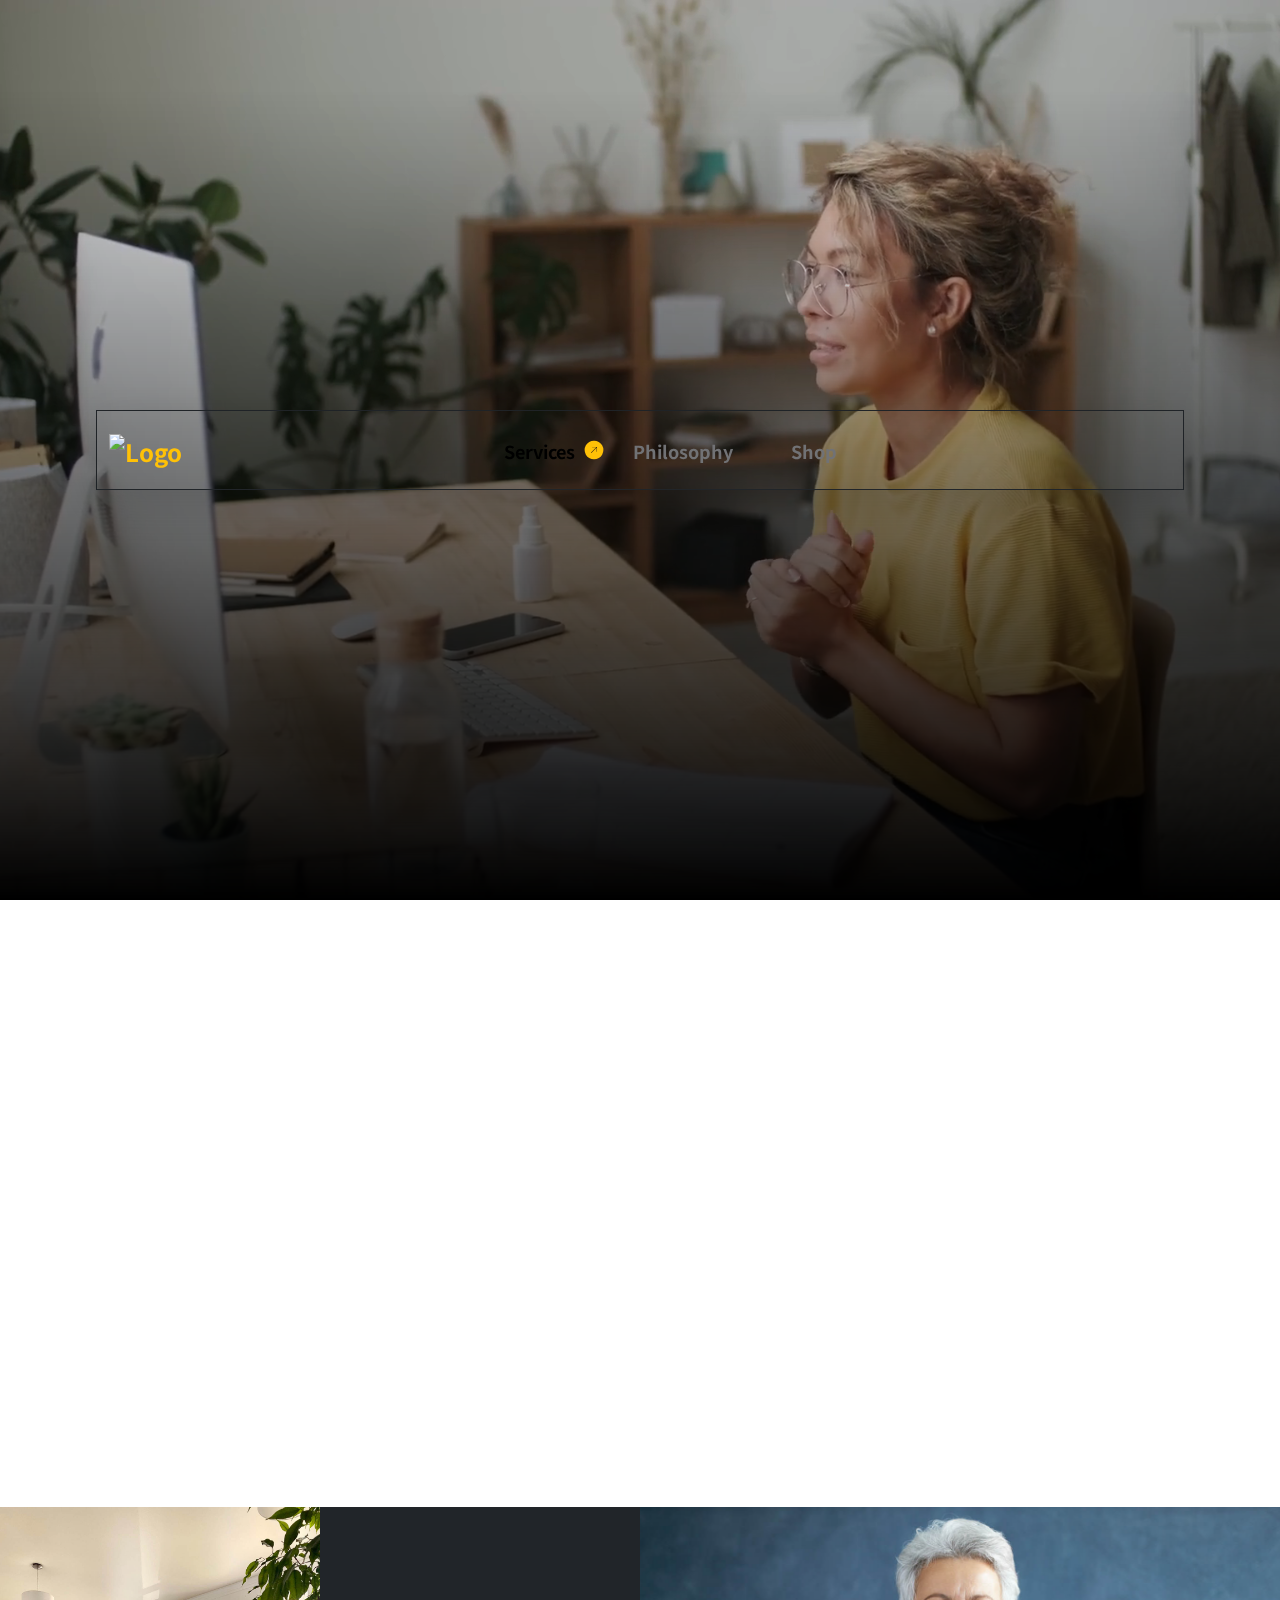
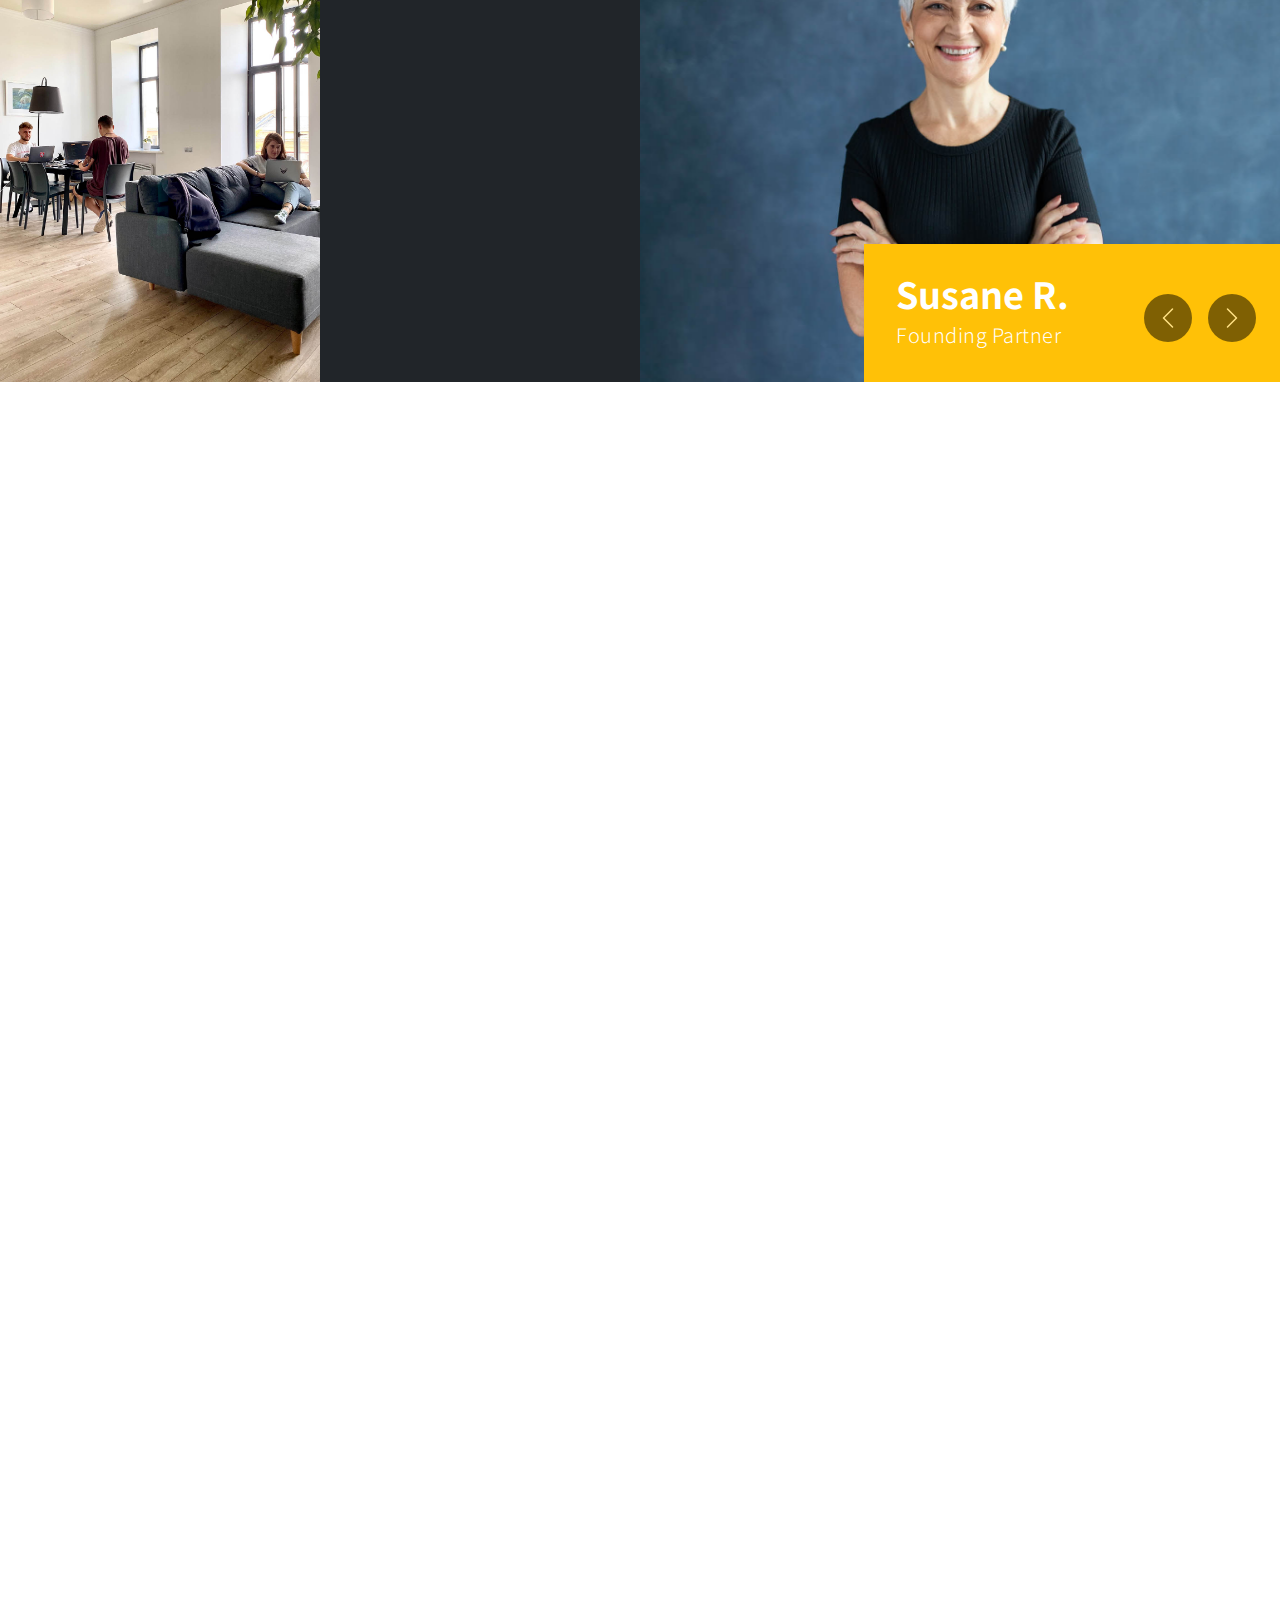
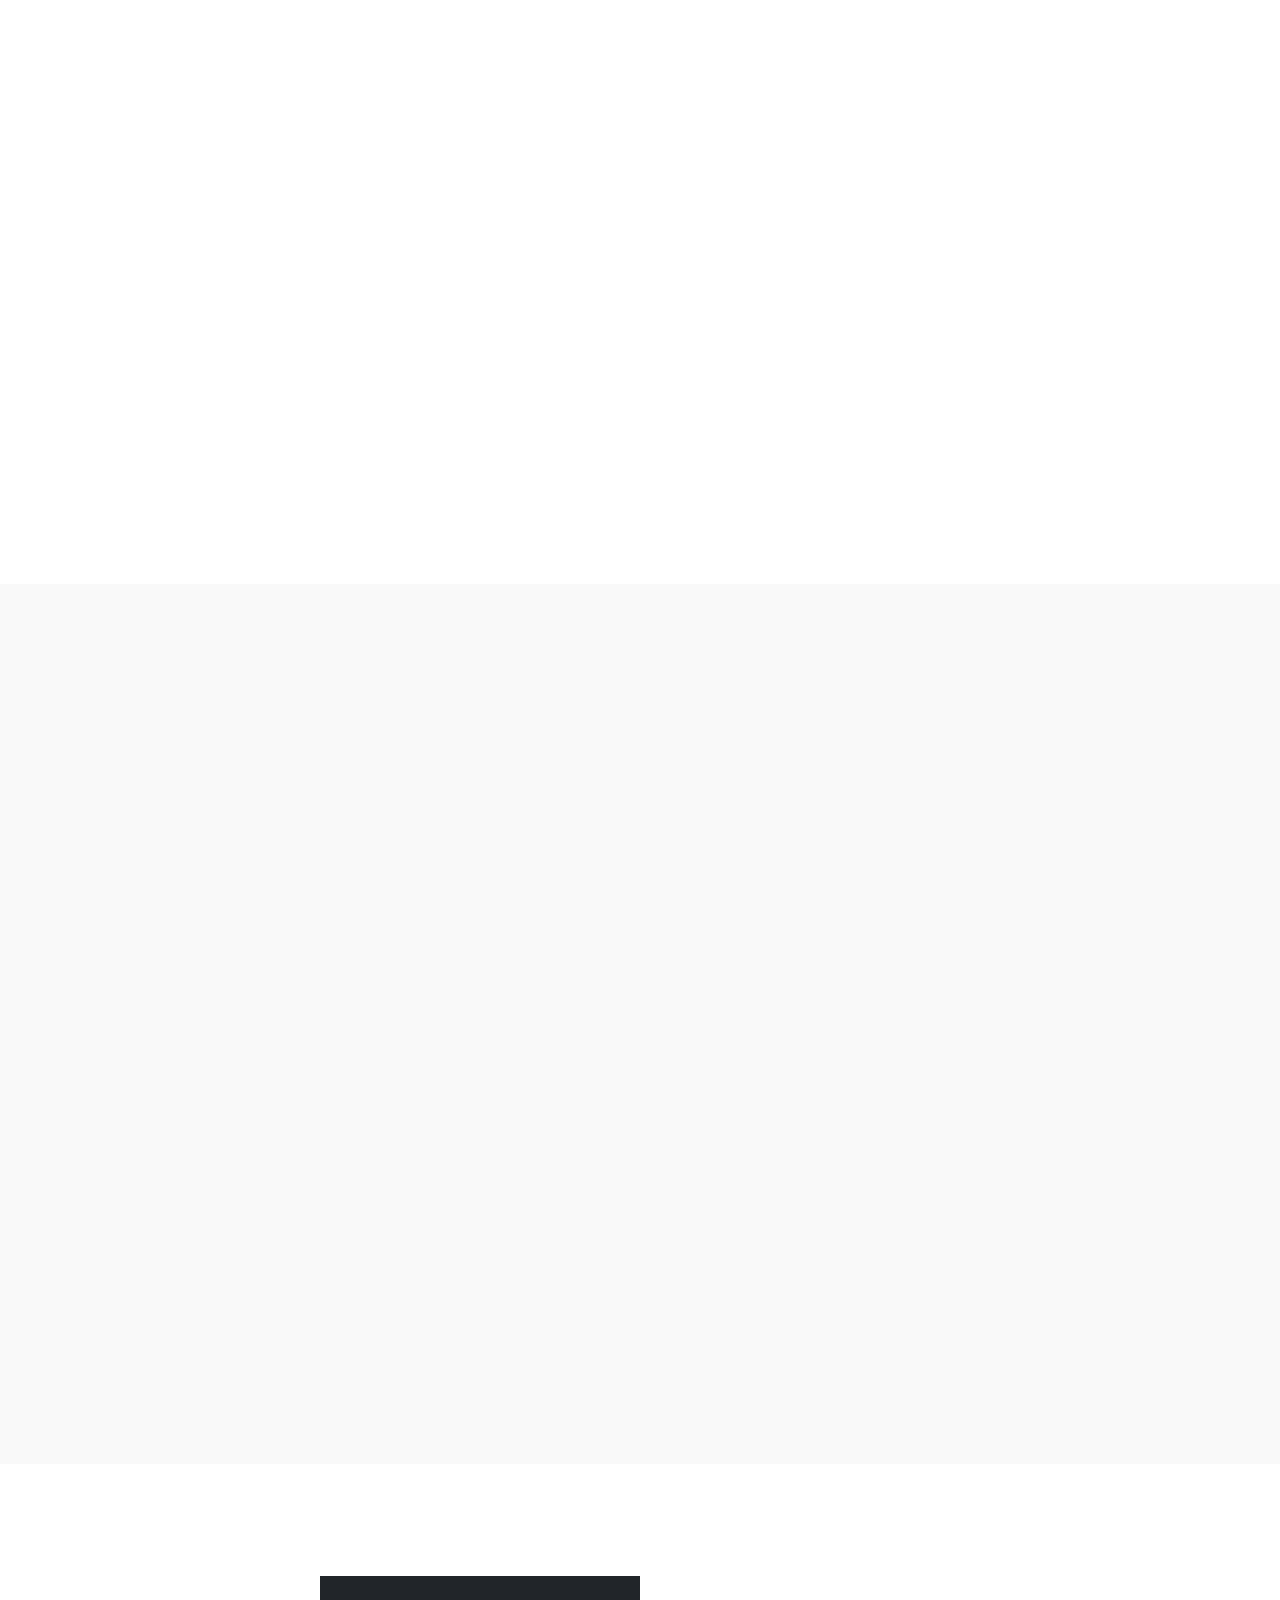
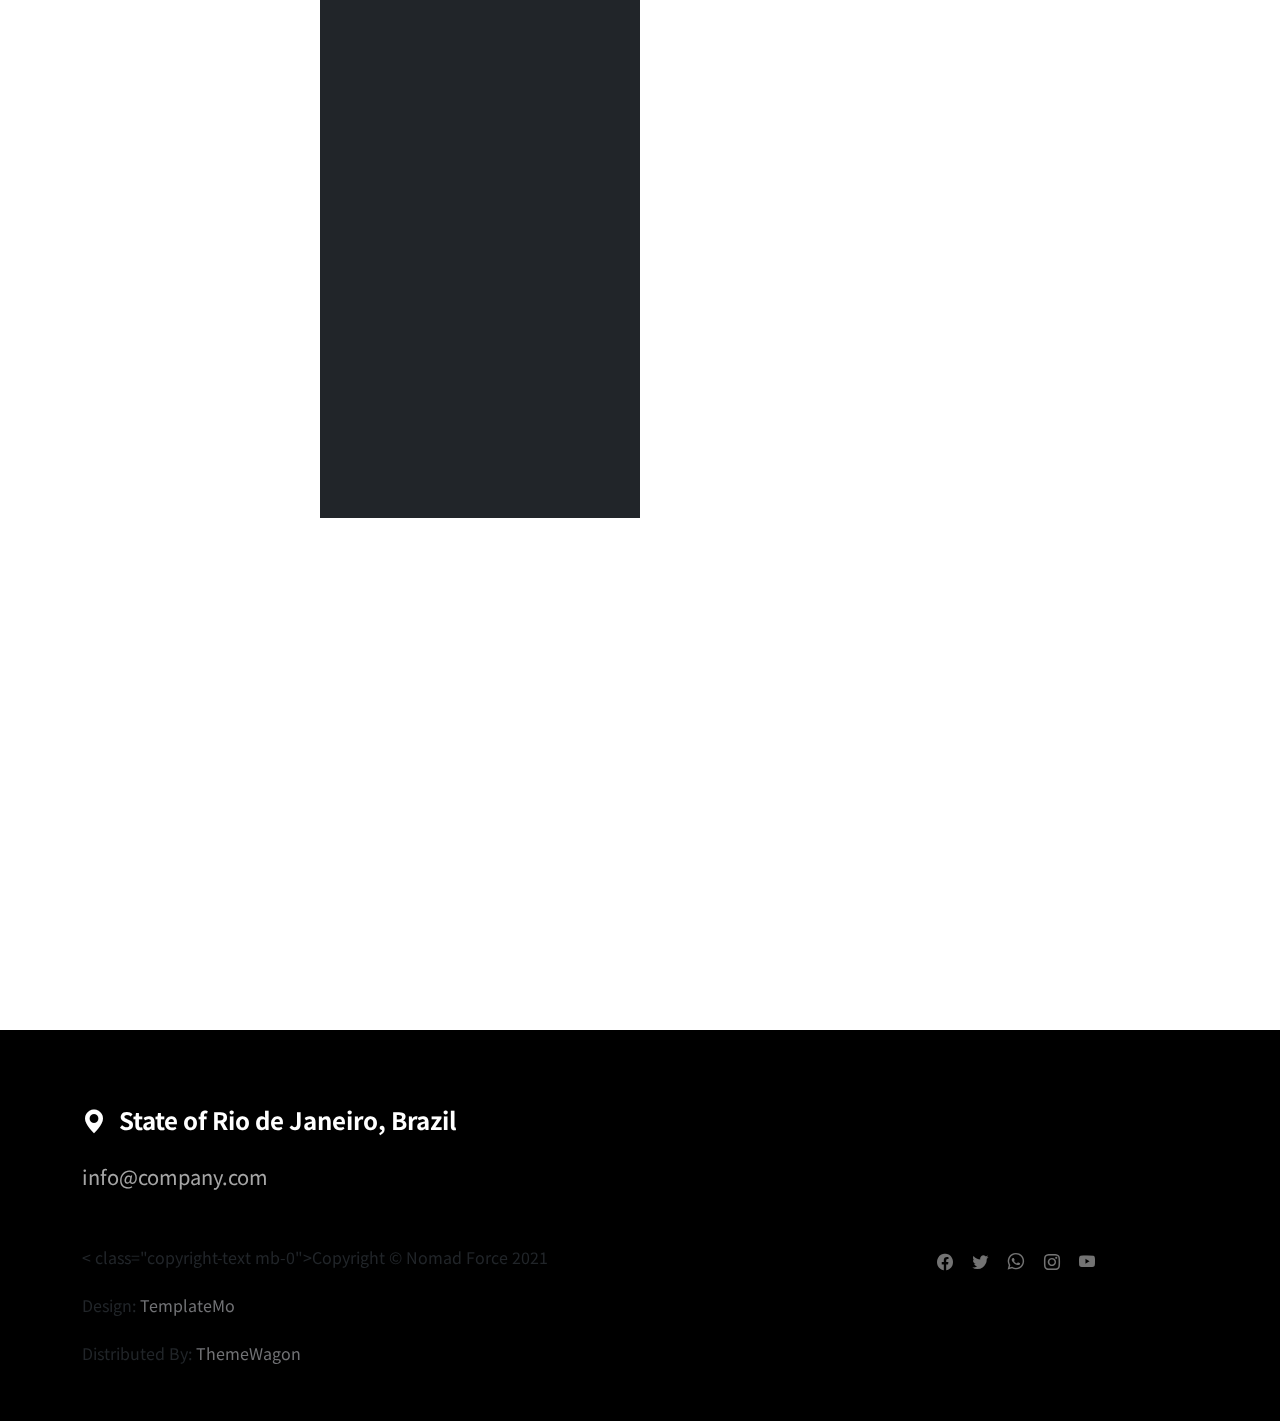
==== commit 6a998ba5: "." ====
--- a/stc/index.html
+++ b/stc/index.html
@@ -417,9 +417,8 @@
 
                         <div class="col-lg-3 col-12 bg-dark">  
                             <div class="d-flex flex-column flex-wrap justify-content-center h-100 py-5 px-4 pt-lg-4 pb-lg-0">
-                                <h3 class="text-white mb-3" data-aos="fade-up">We’re - idealists and strategic thinkers.</h3>
-
-                                <p class="text-secondary-white-color" data-aos="fade-up">Over six years in the video business</p>
+
+                                <p class="text-secondary-white-color" data-aos="fade-up">If you or your company would like to discuss collaboration on a particular project, please outline the details and submit.</p>
 
                                 <div class="mt-3 custom-links">
                                     
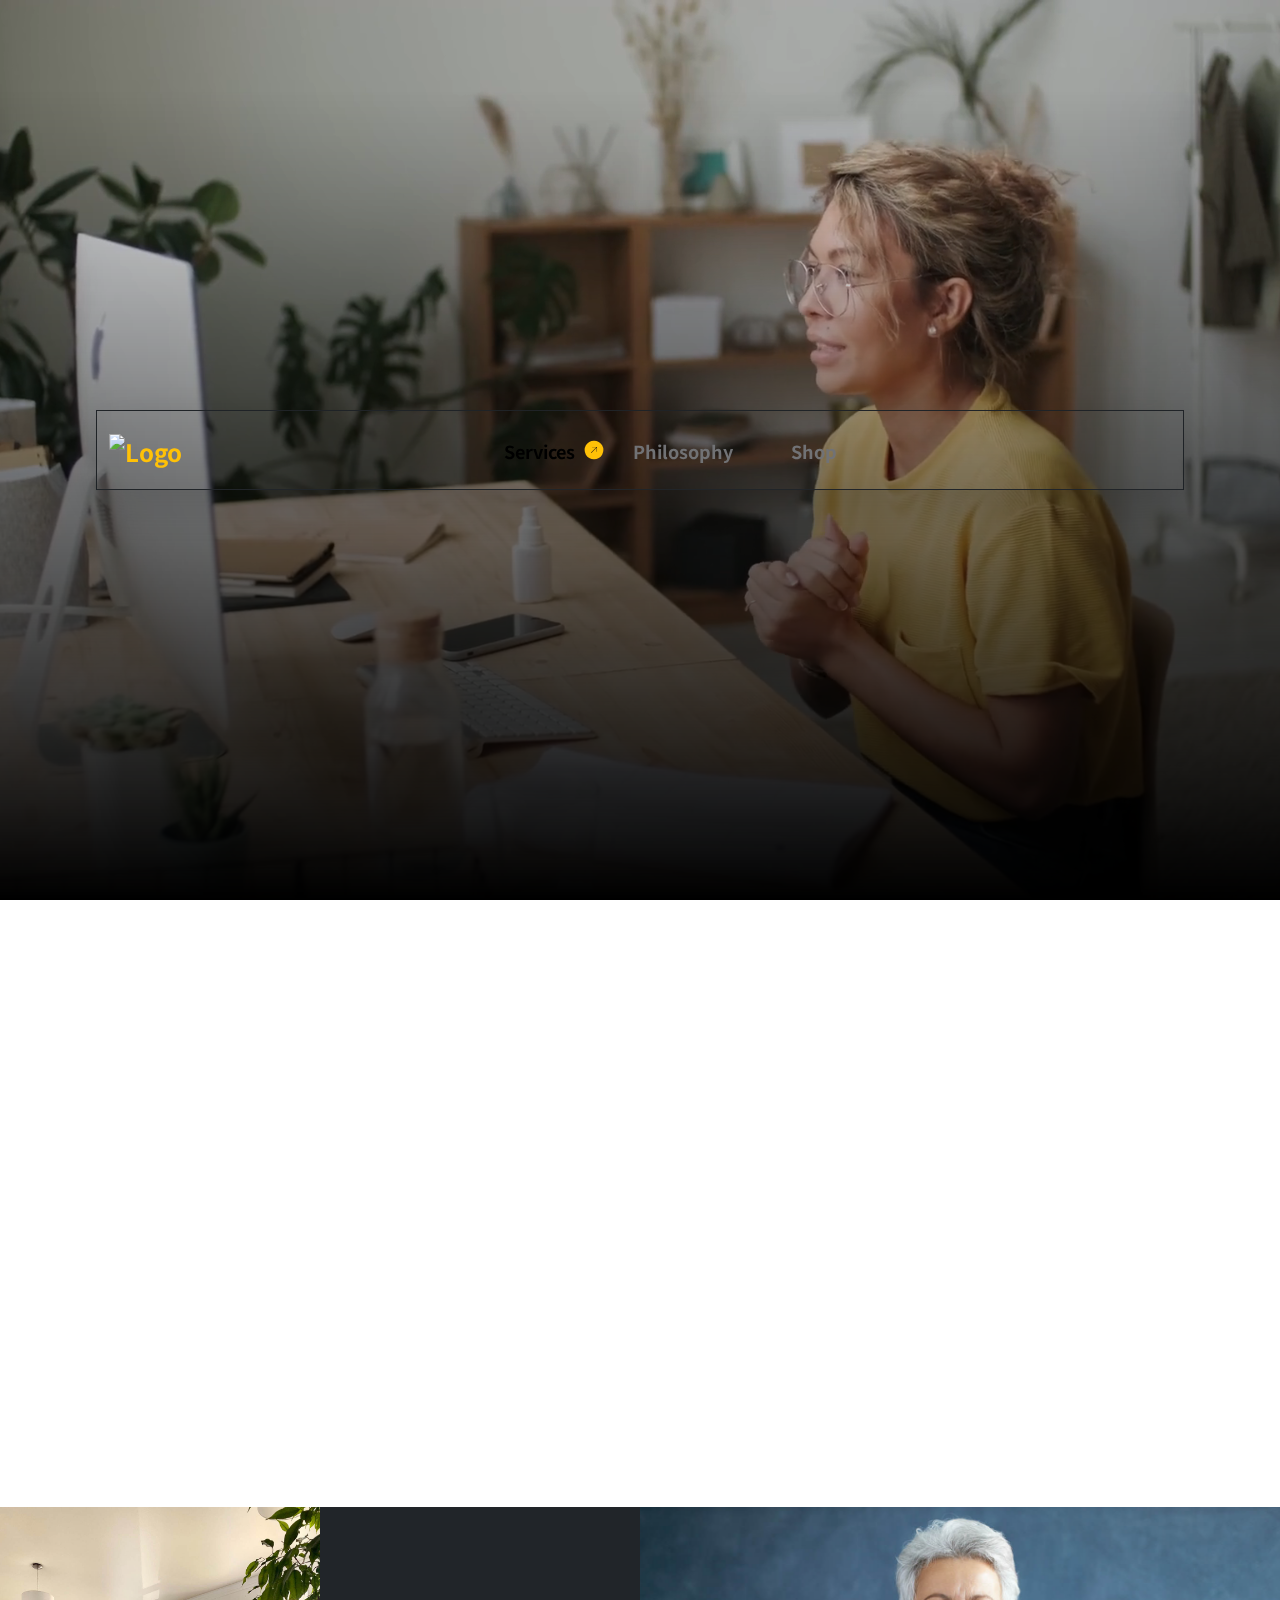
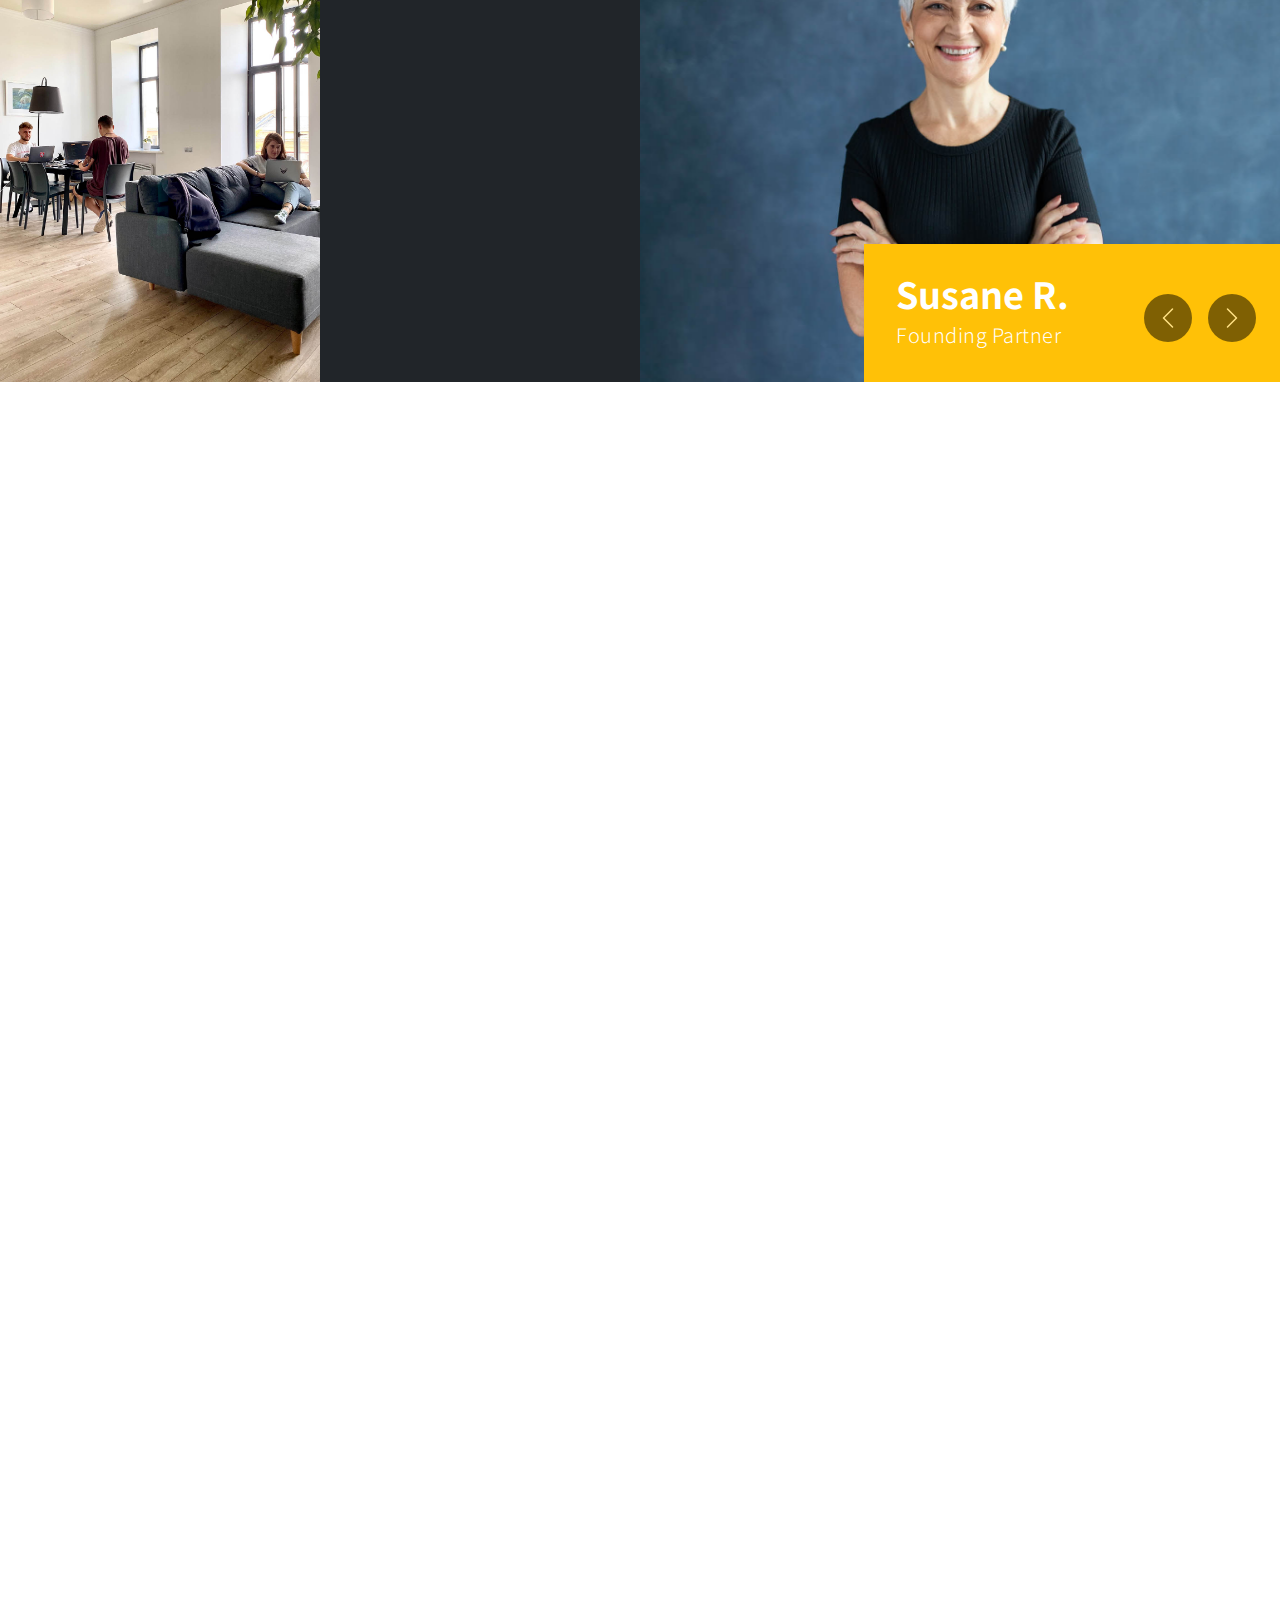
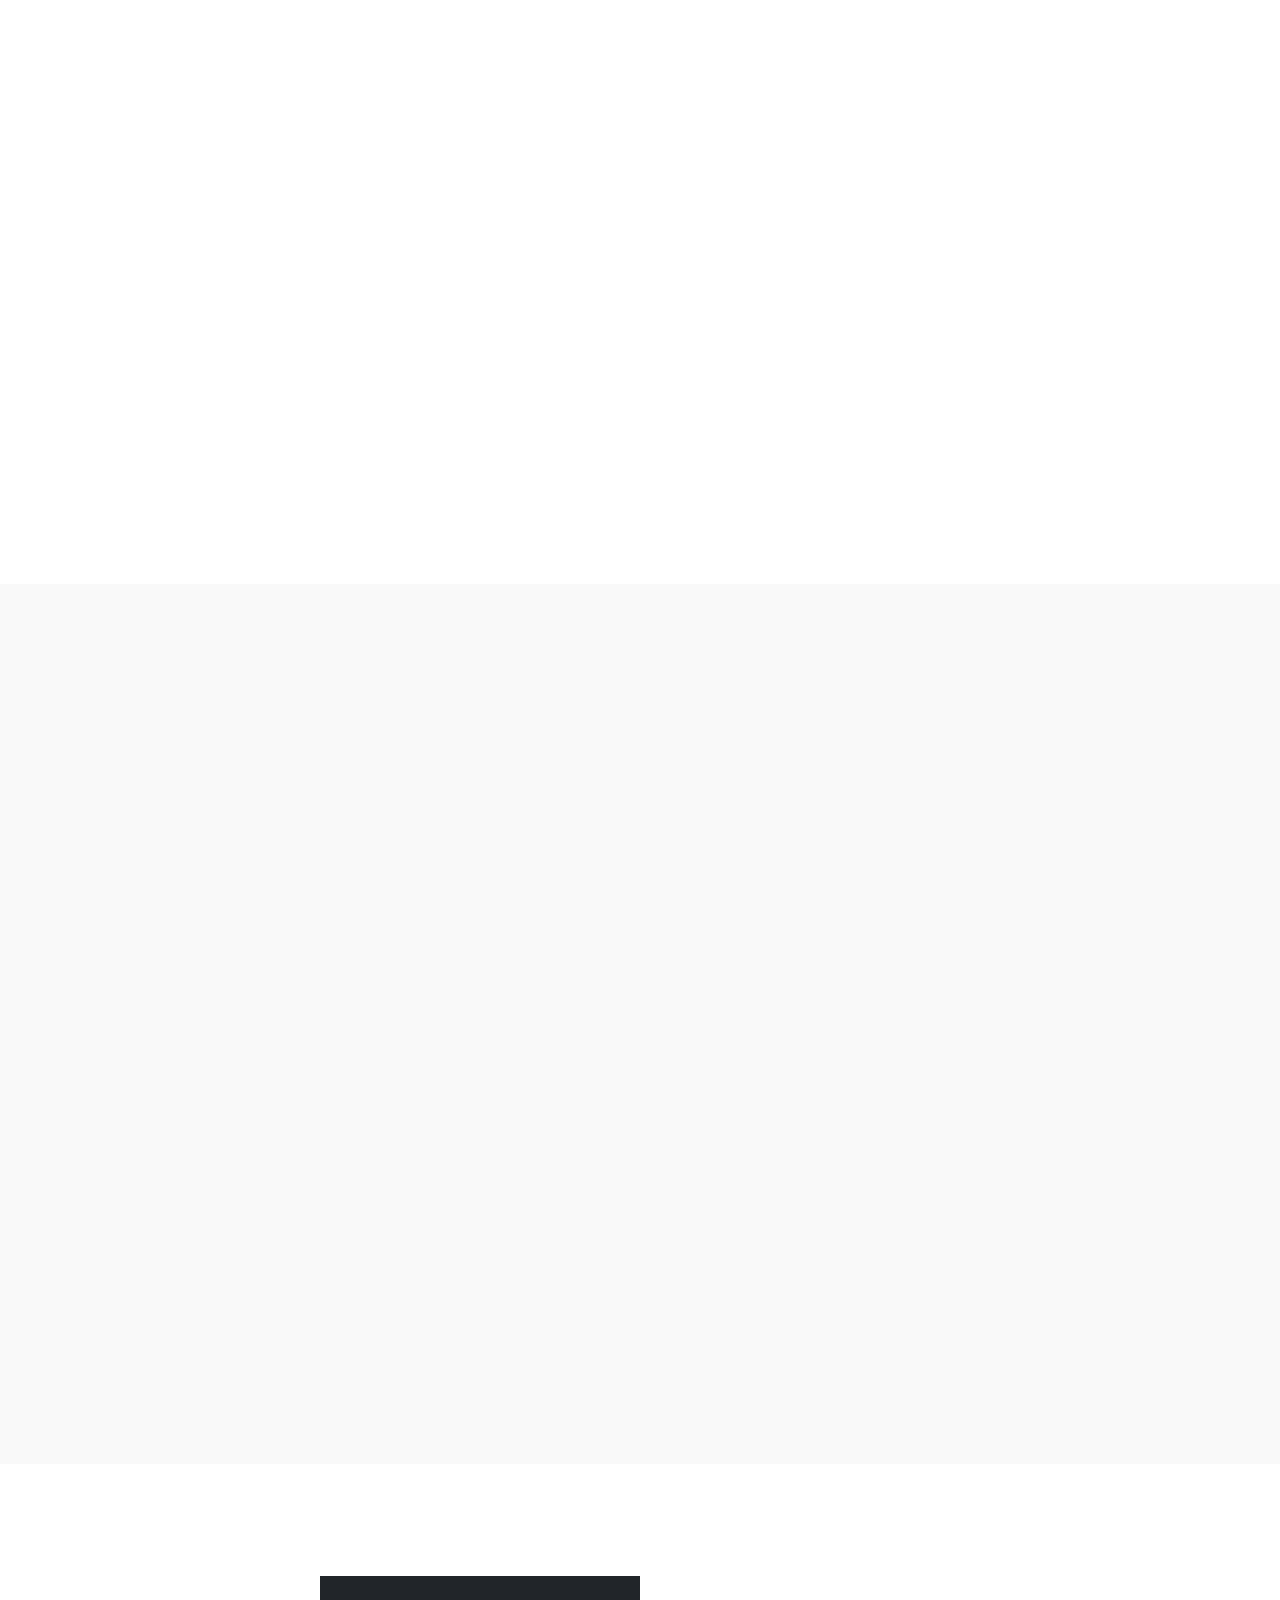
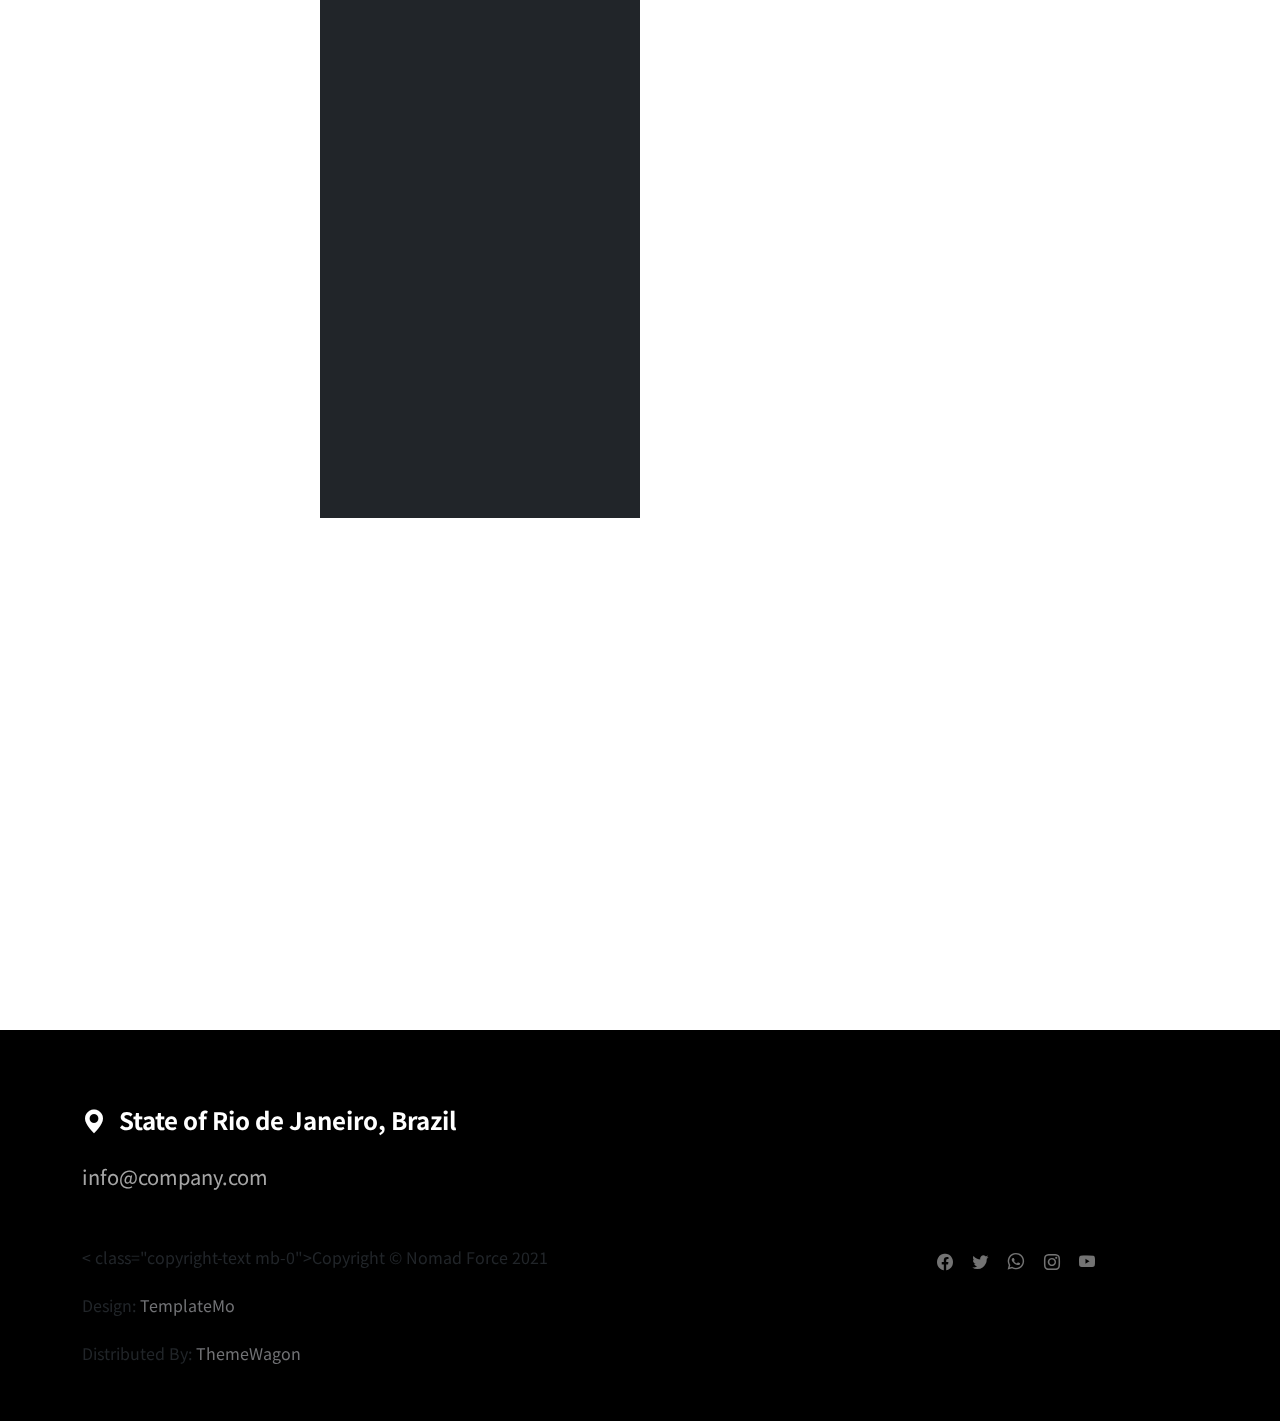
==== commit f12e093e: "." ====
--- a/stc/index.html
+++ b/stc/index.html
@@ -420,12 +420,12 @@
 
                                 <p class="text-secondary-white-color" data-aos="fade-up">If you or your company would like to discuss collaboration on a particular project, please outline the details and submit.</p>
 
-                                <div class="mt-3 custom-links">
+                                <!--<div class="mt-3 custom-links">
                                     
                                     <a href="#news" class="text-white custom-link" data-aos="zoom-in" data-aos-delay="100">Read News & Events</a>
 
                                     <a href="#contact" class="text-white custom-link" data-aos="zoom-in" data-aos-delay="300">Work with Us</a>
-                                </div>
+                                </div>-->
 
                             </div>
                         </div>
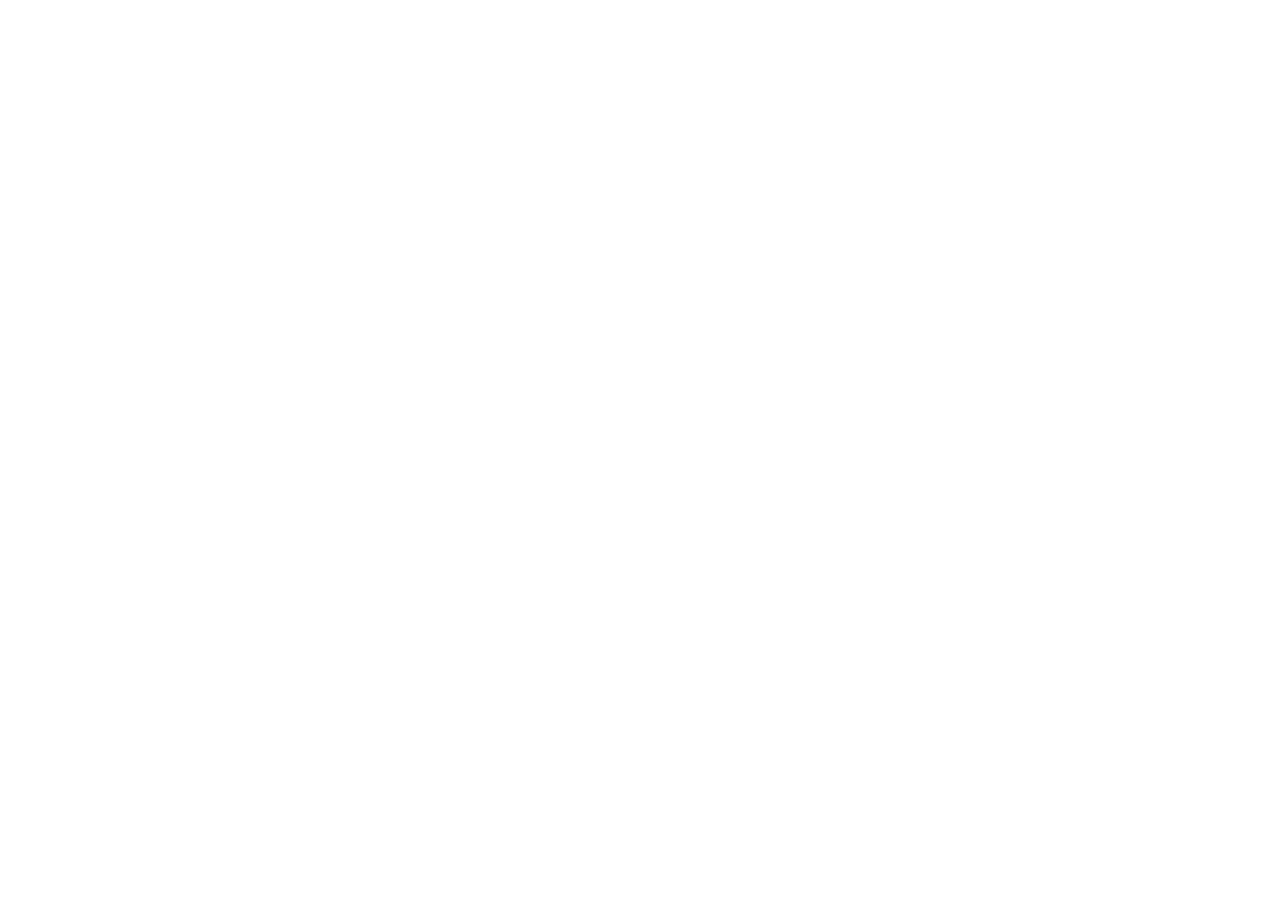
==== commit 265fdd62: "." ====
--- a/stc/index.html
+++ b/stc/index.html
@@ -1,561 +1,13 @@
-<!doctype html>
+<!DOCTYPE html>
 <html lang="en">
-    <head>
-        <meta charset="utf-8">
-        <meta name="viewport" content="width=device-width, initial-scale=1">
-
-        <meta name="description" content="">
-        <meta name="author" content="">
-
-        <title>Small Trade Company</title>
-
-        <!-- CSS FILES -->
-
-        <link rel="preconnect" href="https://fonts.googleapis.com">
-
-        <link rel="preconnect" href="https://fonts.gstatic.com" crossorigin>
-        
-        <link href="https://fonts.googleapis.com/css2?family=Noto+Sans+JP:wght@100;300;400;700;900&display=swap" rel="stylesheet">
-
-        <link href="css/bootstrap.min.css" rel="stylesheet">
-        <link href="css/bootstrap-icons.css" rel="stylesheet">
-
-        <link rel="stylesheet" href="css/magnific-popup.css">
-
-        <link href="css/aos.css" rel="stylesheet">
-
-        <link href="css/templatemo-nomad-force.css" rel="stylesheet">
-
-        <style>
-            h1 {
-                font-weight: lighter;
-            }
-
-           
-        </style>
-<!--
-
-TemplateMo 567 Nomad Force
-
-https://templatemo.com/tm-567-nomad-force
-
--->
-    </head>
-    
-    <body>
-    
-        <main>
-
-            <section class="hero" id="hero">
-                
-                    
-                <div class="heroText" style="border:1px solid">
-                    <nav class="navbar navbar-expand-lg shadow-lg">
-                       <div class="container">
-                            <a class="navbar-brand" href="index.html">
-                                <img src="https://smalltradecompany.com/cdn/shop/t/4/assets/logo_3-01.svg?v=170160225741000509291445226072" alt="Logo" style="width:100px; height:100px" />
-                            </a>
-        
-                            <button class="navbar-toggler" type="button" data-bs-toggle="collapse" data-bs-target="#navbarNav" aria-controls="navbarNav" aria-expanded="false" aria-label="Toggle navigation">
-                                <span class="navbar-toggler-icon"></span>
-                            </button>
-        
-                            <div class="collapse navbar-collapse" id="navbarNav">
-                                <ul class="navbar-nav mx-auto">
-                                    <li class="nav-item">
-                                        <a class="nav-link" href="#hero">Services</a>
-                                    </li>
-        
-                                    <li class="nav-item">
-                                        <a class="nav-link" href="#about">Philosophy</a>
-                                    </li>
-        
-                                    <li class="nav-item">
-                                        <a class="nav-link" href="#portfolio">Shop</a>
-                                    </li>
-                                </ul>
-                            </div>
-                        </div>
-                    </nav>
-
-                    <!--<p class="text-secondary-white-color" data-aos="fade-up" data-aos-delay="1000">
-                        create a great video for your <strong class="custom-underline">website</strong>
-                    </p>-->
-                </div>
-
-                <div class="videoWrapper">
-                    <video autoplay="" loop="" muted="" class="custom-video" poster="videos/792bd98f3e617786c850493560e11c45.jpg">
-                        <source src="videos/814dc43e870597176cad645798825c03.mp4" type="video/mp4">
-
-                        Your browser does not support the video tag.
-                    </video>
-                </div>
-
-                <div class="overlay"></div>
-            </section>
-
-            
-
-            <section class="section-padding pb-0" id="about">
-                <div class="container mb-5 pb-lg-5">
-                    <div class="row">
-                        <div class="col-12">
-                            <h2 class="mb-3" data-aos="fade-up">Let us create...</h2>
-                        </div>
-
-                        <div class="col-lg-6 col-12 mt-3 mb-lg-5">
-                            <p class="me-4" data-aos="fade-up" data-aos-delay="300">You may contribute <a rel="nofollow" href="http://paypal.me/templatemo" target="_blank">a small amount</a> via PayPal if <a rel="nofollow" href="https://templatemo.com/tm-567-nomad-force" target="_parent">Nomad Force Template</a> is useful for you. This will absolutely help us to keep creating better CSS templates for you. <br><br>We provide you 100% free templates on TemplateMo website. Images are provided by FreePik and Unsplash websites.</p>
-                        </div>
-
-                        <div class="col-lg-6 col-12 mt-lg-3 mb-lg-5">
-                            <p data-aos="fade-up" data-aos-delay="500">This Bootstrap 5 layout is free to use for your business. You are allowed to edit it in any way you like. However, please do not redistribute this template ZIP file for a template download purpose on any other website such as Free CSS collections.</p>
-                        </div>
-
-                    </div>
-                </div>
-
-                <div class="container-fluid">
-                    <div class="row">
-                        <div class="col-lg-3 col-12 p-0">      
-                            <img src="images/elena-rabkina-eVVzwsNhNf4-unsplash.jpg" class="img-fluid about-image" alt="">
-                        </div>
-
-                        <div class="col-lg-3 col-12 bg-dark">  
-                            <div class="d-flex flex-column flex-wrap justify-content-center h-100 py-5 px-4 pt-lg-4 pb-lg-0">
-                                <h3 class="text-white mb-3" data-aos="fade-up">We’re - idealists and strategic thinkers.</h3>
-
-                                <p class="text-secondary-white-color" data-aos="fade-up">Over six years in the video business</p>
-
-                                <div class="mt-3 custom-links">
-                                    
-                                    <a href="#news" class="text-white custom-link" data-aos="zoom-in" data-aos-delay="100">Read News & Events</a>
-
-                                    <a href="#contact" class="text-white custom-link" data-aos="zoom-in" data-aos-delay="300">Work with Us</a>
-                                </div>
-
-                            </div>
-                        </div>
-
-                        <div class="col-lg-6 col-12 p-0">  
-                            <section id="myCarousel" class="carousel slide carousel-fade" data-bs-ride="carousel">
-                                <div class="carousel-inner">
-                                    <div class="carousel-item active">
-                                        <img src="images/people/studio-shot-beautiful-happy-retired-caucasian-female-with-pixie-hairdo-crossing-arms-her-chest-having-confident-look-smiling-broadly.jpg" class="img-fluid team-image" alt="">
-
-                                        <div class="team-thumb bg-warning">
-                                            <h3 class="text-white mb-0">Susane R.</h3>
-
-                                            <p class="text-secondary-white-color mb-0">Founding Partner</p>
-                                        </div>
-                                    </div>
-
-                                    <div class="carousel-item">
-                                        <img src="images/people/project-leder-with-disabilities-looking-front-sitting-immobilized-wheelchair-business-office-room.jpg" class="img-fluid team-image" alt="">
-
-                                        <div class="team-thumb bg-primary">
-                                            <h3 class="text-white mb-0">Morgan S.</h3>
-
-                                            <p class="text-secondary-white-color mb-0">CEO & Investor</p>
-                                        </div>
-                                    </div>
-
-                                    <div class="carousel-item">
-                                        <img src="images/people/asia-business-woman-feeling-happy-smiling-looking-camera-while-relax-home-office.jpg" class="img-fluid team-image" alt="">
-
-                                        <div class="team-thumb bg-success">
-                                            <h3 class="text-white mb-0">Naomi W.</h3>
-
-                                            <p class="text-secondary-white-color mb-0">Art Director</p>
-                                        </div>
-                                    </div>
-
-                                    <div class="carousel-item">
-                                        <img src="images/people/happy-african-american-professional-manager-smiling-looking-camera-headshot-portrait.jpg" class="img-fluid team-image" alt="">
-
-                                        <div class="team-thumb bg-info">
-                                            <h3 class="text-white mb-0">Robinson H.</h3>
-
-                                            <p class="text-secondary-white-color mb-0">Sales & Marketing</p>
-                                        </div>
-                                    </div>
-
-                                    <div class="carousel-item">
-                                        <img src="images/people/working-business-lady.jpg" class="img-fluid team-image" alt="">
-
-                                        <div class="team-thumb bg-danger">
-                                            <h3 class="text-white mb-0">Jane M.</h3>
-
-                                            <p class="text-secondary-white-color mb-0">Project Management</p>
-                                        </div>
-                                    </div>
-                                </div>
-
-                                <button class="carousel-control-prev" type="button" data-bs-target="#myCarousel" data-bs-slide="prev">
-                                      <span class="carousel-control-prev-icon" aria-hidden="true"></span>
-
-                                      <span class="visually-hidden">Previous</span>
-                                </button>
-
-                                <button class="carousel-control-next" type="button" data-bs-target="#myCarousel" data-bs-slide="next">
-                                      <span class="carousel-control-next-icon" aria-hidden="true"></span>
-
-                                      <span class="visually-hidden">Next</span>
-                                </button>
-                            </section>
-
-                        </div>
-                    </div>
-                </div>
-            </section>
-
-            <section class="section-padding" id="portfolio">
-                <div class="container">
-                    <div class="row">
-
-                        <div class="col-12">
-                            <h2 class="mb-5 text-center" data-aos="fade-up">Portfolio</h2>
-                        </div>
-
-                        <div class="col-lg-6 col-12">
-                            <div class="portfolio-thumb mb-5" data-aos="fade-up">
-                                <a href="images/portfolio/visuals-Y4qzW3AsvqI-unsplash.jpeg" class="image-popup">
-                                    <img src="images/portfolio/visuals-Y4qzW3AsvqI-unsplash.jpeg" class="img-fluid portfolio-image" alt="">
-                                </a>
-
-                                <div class="portfolio-info">                     
-                                    <h4 class="portfolio-title mb-0">Effortless</h4>
-
-                                    <p class="text-danger">Branding</p>
-                                </div>
-                            </div> 
-
-                            <div class="portfolio-thumb" data-aos="fade-up">
-                                <a href="images/portfolio/severin-candrian-nn3uIZqmUtE-unsplash.jpeg" class="image-popup">
-                                    <img src="images/portfolio/severin-candrian-nn3uIZqmUtE-unsplash.jpeg" class="img-fluid portfolio-image" alt="">
-                                </a>
-
-                                <div class="portfolio-info">                     
-                                    <h4 class="portfolio-title mb-0">Health technology</h4>
-
-                                    <p class="text-success">Art Direction</p>
-                                </div>
-                            </div> 
-                        </div>
-
-                        <div class="col-lg-6 col-12">
-                            <div class="portfolio-thumb mt-5 mt-lg-0 mb-5" data-aos="fade-up">
-                                <a href="images/portfolio/tyler-nix-Y1drF0Y3Oe0-unsplash.jpeg" class="image-popup">
-                                    <img src="images/portfolio/tyler-nix-Y1drF0Y3Oe0-unsplash.jpeg" class="img-fluid portfolio-image" alt="">
-                                </a>
-
-                                <div class="portfolio-info">                     
-                                    <h4 class="portfolio-title mb-0">Maki</h4>
-
-                                    <p class="text-warning">Website</p>
-                                </div>
-                            </div> 
-
-                            <div class="portfolio-thumb" data-aos="fade-up">
-                                <a href="images/portfolio/thought-catalog-gv-T-OjLe4c-unsplash.jpeg" class="image-popup">
-                                    <img src="images/portfolio/thought-catalog-gv-T-OjLe4c-unsplash.jpeg" class="img-fluid portfolio-image" alt="">
-                                </a>
-
-                                <div class="portfolio-info">                     
-                                    <h4 class="portfolio-title mb-0">The gig economy</h4>
-
-                                    <p class="text-info">Graphic</p>
-                                </div>
-                            </div> 
-                        </div>
-
-                    </div>
-                </div>
-            </section>
-
-            <section class="news section-padding" id="news">
-                <div class="container">
-                    <div class="row">
-
-                        <div class="col-12">
-                            <h2 class="mb-5 text-center" data-aos="fade-up">News & Events</h2>
-                        </div>
-
-                        <div class="col-lg-6 col-12 mb-5 mb-lg-0">
-                            <div class="news-thumb" data-aos="fade-up">
-                                <a href="news-detail.html" class="news-image-hover news-image-hover-warning">
-                                    <img src="images/news/caroline-lm-uqveD8dYPUM-unsplash.jpg" class="img-fluid large-news-image news-image" alt="">
-                                </a>
-
-                                <div class="news-category bg-warning text-white">News</div>
-                                
-                                <div class="news-text-info">
-                                    <h5 class="news-title">
-                                        <a href="news-detail.html" class="news-title-link">The rise of the gig economy spells the end for these workers the old system</a>
-                                    </h5>
-
-                                    <span class="text-muted">22 hours ago</span>
-                                </div>
-                            </div> 
-                        </div>
-
-                        <div class="col-lg-6 col-12">
-                            <div class="news-thumb news-two-column d-flex flex-column flex-lg-row" data-aos="fade-up">
-                                <div class="news-top w-100">
-                                    
-                                    <a href="news-detail.html" class="news-image-hover news-image-hover-primary">
-                                        <img src="images/news/jean-philippe-delberghe-MmanXAs1sKw-unsplash.jpeg" class="img-fluid news-image" alt="">
-                                    </a>
-
-                                    <div class="news-category bg-primary text-white">Events</div>
-                                </div>
-                                
-                                <div class="news-bottom w-100">
-                                    <div class="news-text-info">
-                                        <h5 class="news-title">
-                                            <a href="news-detail.html" class="news-title-link">Job Opportunities: Digital, Marketing</a>
-                                        </h5>
-
-                                        <div class="d-flex flex-wrap">
-                                            <span class="text-muted me-2">
-                                                <i class="bi-geo-alt-fill me-1 mb-2 mb-lg-0"></i>
-                                                Alaska,
-                                            </span>
-
-                                            <span class="text-muted">August 6, 2021</span>
-                                        </div>
-                                    </div>
-                                </div>
-                            </div> 
-
-                            <div class="news-thumb news-two-column d-flex flex-column flex-lg-row" data-aos="fade-up">
-                                <div class="news-top w-100" data-aos="fade-up">
-                                    
-                                    <a href="news-detail.html" class="news-image-hover news-image-hover-success">
-                                        <img src="images/news/maria-stewart-p4tj0g-_aMM-unsplash.jpeg" class="img-fluid news-image" alt="">
-                                    </a>
-
-                                    <div class="news-category bg-success text-white">News</div>
-                                </div>
-                                
-                                <div class="news-bottom w-100">
-                                    <div class="news-text-info">
-                                        <h5 class="news-title">
-                                            <a href="news-detail.html" class="news-title-link">What happened to new viral video?</a>
-                                        </h5>
-
-                                        <span class="text-muted">6 days ago</span>
-                                    </div>
-                                </div>
-                            </div> 
-                        </div>
-
-                    </div>
-                </div>
-            </section>
-
-            <section class=" contact section-padding" id="contact">
-                <div class="container-fluid">
-                    <div class="row">
-                        <div class="col-lg-3 col-12 p-0">      
-                            <form action="#" method="post" class="contact-form" role="form" data-aos="fade-up">
-
-                                <div class="row">
-                                    
-                                    <div class="col-lg-6 col-6">
-                                        <label for="name" class="form-label">Name <sup class="text-danger">*</sup></label>
-
-                                        <input type="text" name="name" id="name" class="form-control" placeholder="Full name" required>
-                                    </div>
-
-                                    <div class="col-lg-6 col-6">
-                                        <label for="email" class="form-label">Email <sup class="text-danger">*</sup></label>
-
-                                        <input type="email" name="email" id="email" pattern="[^ @]*@[^ @]*" class="form-control" placeholder="Email address" required>
-                                    </div>
-
-                                    <div class="col-12 my-4">
-                                        <label for="message" class="form-label">How can we help?</label>
-
-                                        <textarea name="message" rows="6" class="form-control" id="message" placeholder="Tell us about the project" required></textarea>
-                                        
-                                    </div>
-
-                                    <div class="col-12">
-                                        <label for="services" class="form-label">Services<sup class="text-danger">*</sup></label>
-                                    </div>
-
-                                    <div class="col-lg-4 col-12">
-                                        <div class="form-check">
-                                            <input type="checkbox" id="checkbox1" name="checkbox1" class="form-check-input">
-
-                                            <label class="form-check-label" for="checkbox1">Branding</label>
-                                          </div>
-                                    </div>
-
-                                    <div class="col-lg-4 col-12 my-2 my-lg-0">
-                                        <div class="form-check">
-                                            <input type="checkbox" id="checkbox2" name="checkbox2" class="form-check-input">
-
-                                            <label class="form-check-label" for="checkbox2">Digital Experiences</label>
-                                          </div>
-                                    </div>
-
-                                    <div class="col-lg-4 col-12">
-                                        <div class="form-check">
-                                            <input type="checkbox" id="checkbox3" name="checkbox3" class="form-check-input">
-
-                                            <label class="form-check-label" for="checkbox3">Web Development</label>
-                                          </div>
-                                    </div>
-                                </div>
-
-                                <div class="col-lg-5 col-12 mx-auto mt-5">
-                                    <button type="submit" class="form-control">Send Message</button>
-                                </div>
-                            </form>
-                        </div>
-
-                        <div class="col-lg-3 col-12 bg-dark">  
-                            <div class="d-flex flex-column flex-wrap justify-content-center h-100 py-5 px-4 pt-lg-4 pb-lg-0">
-
-                                <p class="text-secondary-white-color" data-aos="fade-up">If you or your company would like to discuss collaboration on a particular project, please outline the details and submit.</p>
-
-                                <!--<div class="mt-3 custom-links">
-                                    
-                                    <a href="#news" class="text-white custom-link" data-aos="zoom-in" data-aos-delay="100">Read News & Events</a>
-
-                                    <a href="#contact" class="text-white custom-link" data-aos="zoom-in" data-aos-delay="300">Work with Us</a>
-                                </div>-->
-
-                            </div>
-                        </div>
-                <!--<div class="container">
-                    <div class="row">
-                        
-                        <div class="col-lg-7 col-12 mx-auto">
-
-                            <h2 class="mb-4 text-center" data-aos="fade-up">Dont' be shy, write to us</h2>
-
-                            <form action="#" method="post" class="contact-form" role="form" data-aos="fade-up">
-
-                                <div class="row">
-                                    
-                                    <div class="col-lg-6 col-6">
-                                        <label for="name" class="form-label">Name <sup class="text-danger">*</sup></label>
-
-                                        <input type="text" name="name" id="name" class="form-control" placeholder="Full name" required>
-                                    </div>
-
-                                    <div class="col-lg-6 col-6">
-                                        <label for="email" class="form-label">Email <sup class="text-danger">*</sup></label>
-
-                                        <input type="email" name="email" id="email" pattern="[^ @]*@[^ @]*" class="form-control" placeholder="Email address" required>
-                                    </div>
-
-                                    <div class="col-12 my-4">
-                                        <label for="message" class="form-label">How can we help?</label>
-
-                                        <textarea name="message" rows="6" class="form-control" id="message" placeholder="Tell us about the project" required></textarea>
-                                        
-                                    </div>
-
-                                    <div class="col-12">
-                                        <label for="services" class="form-label">Services<sup class="text-danger">*</sup></label>
-                                    </div>
-
-                                    <div class="col-lg-4 col-12">
-                                        <div class="form-check">
-                                            <input type="checkbox" id="checkbox1" name="checkbox1" class="form-check-input">
-
-                                            <label class="form-check-label" for="checkbox1">Branding</label>
-                                          </div>
-                                    </div>
-
-                                    <div class="col-lg-4 col-12 my-2 my-lg-0">
-                                        <div class="form-check">
-                                            <input type="checkbox" id="checkbox2" name="checkbox2" class="form-check-input">
-
-                                            <label class="form-check-label" for="checkbox2">Digital Experiences</label>
-                                          </div>
-                                    </div>
-
-                                    <div class="col-lg-4 col-12">
-                                        <div class="form-check">
-                                            <input type="checkbox" id="checkbox3" name="checkbox3" class="form-check-input">
-
-                                            <label class="form-check-label" for="checkbox3">Web Development</label>
-                                          </div>
-                                    </div>
-                                </div>
-
-                                <div class="col-lg-5 col-12 mx-auto mt-5">
-                                    <button type="submit" class="form-control">Send Message</button>
-                                </div>
-                            </form>
-                        </div>
-
-                    </div>
-                </div>-->
-            </section>
-
-            <section class="google-map">
-                <iframe src="https://maps.google.com/maps?q=Av.+L%C3%BAcio+Costa,+Rio+de+Janeiro+-+RJ,+Brazil&t=&z=13&ie=UTF8&iwloc=&output=embed" class="map-iframe" width="100%" height="400" style="border:0;" allowfullscreen="" loading="lazy"></iframe>
-            </section>
-
-        </main>
-
-        <footer class="site-footer">
-            <div class="container">
-                <div class="row">
-
-                    <div class="col-12">
-                        <h5 class="text-white">
-                            <i class="bi-geo-alt-fill me-2"></i>
-                            State of Rio de Janeiro, Brazil
-                        </h5>
-
-                        <a href="mailto:info@company.com" class="custom-link mt-3 mb-5">
-                            info@company.com
-                        </a>
-                    </div>
-
-                    <div class="col-6">
-                        < class="copyright-text mb-0">Copyright © Nomad Force 2021 
-                        
-                        <br><br>Design: <a href="https://templatemo.com/page/1" target="_parent">TemplateMo</a><br><br>
-                    
-                        Distributed By: <a href="https://themewagon.com/" target="_blank">ThemeWagon</a>
-                    </p>
-                    
-                    </div>
-
-                    <div class="col-lg-3 col-5 ms-auto">
-                        <ul class="social-icon">
-                            <li><a href="#" class="social-icon-link bi-facebook"></a></li>
-
-                            <li><a href="#" class="social-icon-link bi-twitter"></a></li>
-
-                            <li><a href="#" class="social-icon-link bi-whatsapp"></a></li>
-
-                            <li><a href="#" class="social-icon-link bi-instagram"></a></li>
-
-                            <li><a href="#" class="social-icon-link bi-youtube"></a></li>
-                        </ul>
-                    </div>
-
-                </div>
-            </section>
-        </footer>
-
-        <!-- JAVASCRIPT FILES -->
-        <script src="js/jquery.min.js"></script>
-        <script src="js/bootstrap.bundle.min.js"></script>
-        <script src="js/jquery.sticky.js"></script>
-        <script src="js/aos.js"></script>
-        <script src="js/jquery.magnific-popup.min.js"></script>
-        <script src="js/magnific-popup-options.js"></script>
-        <script src="js/scrollspy.min.js"></script>
-        <script src="js/custom.js"></script>
-
-    </body>
-</html>
+  <head>
+    <meta charset="UTF-8">
+    <meta name="viewport" content="width=device-width, initial-scale=1.0">
+    <meta http-equiv="X-UA-Compatible" content="ie=edge">
+    <title>boilerplate</title>
+    <link rel="stylesheet" href="style.css">
+  </head>
+  <body>
+    <script src="index.js"></script>
+  </body>
+</html>